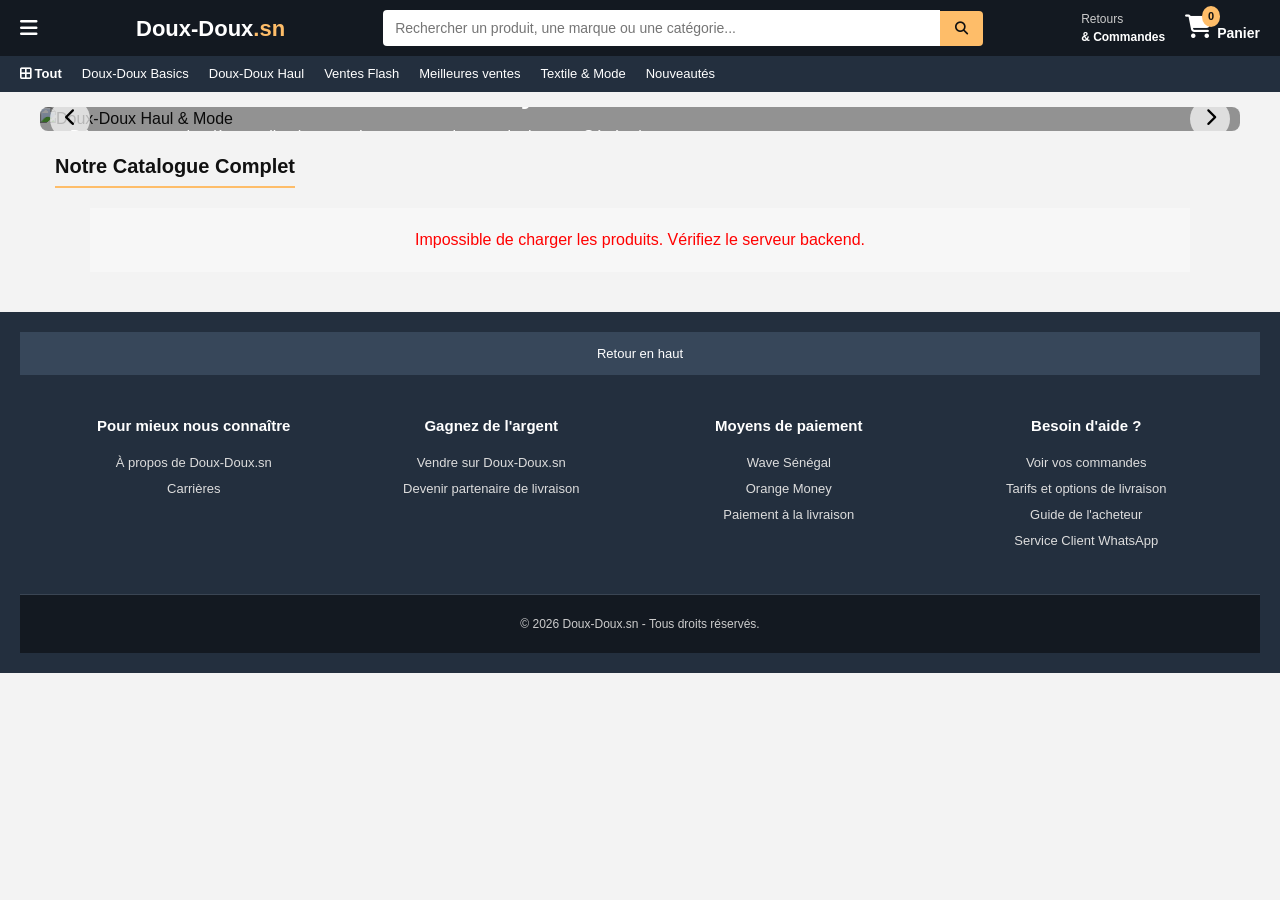
==== index.html @ 98b150bd "Update index.html" ====
<!DOCTYPE html>
<html lang="fr">
<head>
    <meta charset="UTF-8">
    <meta name="viewport" content="width=device-width, initial-scale=1.0">
    <title>Doux-Doux.sn - Votre Marketplace au Sénégal</title>
    <!-- Font Awesome pour les icônes -->
    <link rel="stylesheet" href="https://cdnjs.cloudflare.com/ajax/libs/font-awesome/6.4.0/css/all.min.css">
    <!-- Feuille de style principale -->
    <link rel="stylesheet" href="style.css">
</head>
<body>

    <!-- OVERLAY POUR MENU SIDENAV MOBILE -->
    <div id="side-overlay" onclick="closeNav()" style="display: none; position: fixed; top:0; left:0; width:100%; height:100%; background:rgba(0,0,0,0.5); z-index:999;"></div>

    <!-- SIDENAV MENU MOBILE -->
    <div id="mySidenav" class="sidenav" style="height: 100%; width: 0; position: fixed; z-index: 1000; top: 0; left: 0; background-color: #232f3e; overflow-x: hidden; transition: 0.3s; padding-top: 20px; color: white;">
        <div style="padding: 15px 20px; border-bottom: 1px solid #3a4553; display: flex; justify-content: space-between; align-items: center;">
            <span style="font-weight: bold; font-size: 18px;"><i class="fas fa-user-circle"></i> Bonjour</span>
            <a href="javascript:void(0)" onclick="closeNav()" style="color: white; font-size: 24px; text-decoration: none;">&times;</a>
        </div>
        <div style="padding: 15px 20px;">
            <h4 style="color: #febd69; margin-bottom: 10px; font-size: 14px; text-transform: uppercase;">Catégories</h4>
            <ul style="list-style: none; padding: 0; margin: 0; line-height: 2.2; font-size: 14px;">
                <li><a href="#" onclick="filtrerProduits('Toutes'); closeNav();" style="color: white; text-decoration: none;">Tous les produits</a></li>
                <li><a href="#" onclick="filtrerProduits('Doux-Doux-Basics'); closeNav();" style="color: white; text-decoration: none;">Doux-Doux Basics</a></li>
                <li><a href="#" onclick="filtrerProduits('Doux-Doux-Haul'); closeNav();" style="color: white; text-decoration: none;">Doux-Doux Haul</a></li>
                <li><a href="#" onclick="filtrerProduits('Ventes-Flash'); closeNav();" style="color: white; text-decoration: none;">Ventes Flash</a></li>
                <li><a href="#" onclick="filtrerProduits('Meilleures-ventes'); closeNav();" style="color: white; text-decoration: none;">Meilleures ventes</a></li>
                <li><a href="#" onclick="filtrerProduits('Textile-Mode'); closeNav();" style="color: white; text-decoration: none;">Textile & Mode</a></li>
                <li><a href="#" onclick="filtrerProduits('Nouveautes'); closeNav();" style="color: white; text-decoration: none;">Nouveautés</a></li>
            </ul>
            <h4 style="color: #febd69; margin-top: 20px; margin-bottom: 10px; font-size: 14px; text-transform: uppercase;">Aide & Paramètres</h4>
            <ul style="list-style: none; padding: 0; margin: 0; line-height: 2.2; font-size: 14px;">
                <li><a href="#" onclick="ouvrirInfo('commandes'); closeNav();" style="color: white; text-decoration: none;">Vos commandes</a></li>
                <li><a href="#" onclick="ouvrirInfo('aide'); closeNav();" style="color: white; text-decoration: none;">Service Client</a></li>
            </ul>
        </div>
    </div>

    <!-- EN-TÊTE / HEADER PRINCIPAL -->
    <header style="background-color: #131921; color: white; position: sticky; top: 0; z-index: 100;">
        <!-- LIGNE SUPÉRIEURE -->
        <div style="display: flex; align-items: center; justify-content: space-between; padding: 10px 20px; gap: 15px;">
            
            <!-- BOUTON MENU HAMBURGER MOBILE -->
            <button onclick="openNav()" style="background: none; border: none; color: white; font-size: 20px; cursor: pointer;" aria-label="Menu">
                <i class="fas fa-bars"></i>
            </button>

            <!-- LOGO BRAND -->
            <div style="font-size: 22px; font-weight: bold; cursor: pointer;" onclick="filtrerProduits('Toutes')">
                <span style="color: #ffffff;">Doux-Doux</span><span style="color: #febd69;">.sn</span>
            </div>

            <!-- BARRE DE RECHERCHE -->
            <div style="flex: 1; max-width: 600px; display: flex; align-items: center;">
                <input type="text" id="searchInput" placeholder="Rechercher un produit, une marque ou une catégorie..." onkeyup="if(event.key==='Enter') searchProducts()" style="width: 100%; padding: 10px 12px; border: none; border-radius: 4px 0 0 4px; outline: none; font-size: 14px;">
                <button onclick="searchProducts()" style="background: #febd69; border: none; padding: 10px 15px; border-radius: 0 4px 4px 0; cursor: pointer; color: #111;">
                    <i class="fas fa-search"></i>
                </button>
            </div>

            <!-- ACTIONS / PANIER -->
            <div style="display: flex; align-items: center; gap: 20px;">
                <div onclick="ouvrirInfo('commandes')" style="cursor: pointer; display: flex; flex-direction: column; font-size: 12px;">
                    <span style="color: #ccc;">Retours</span>
                    <span style="font-weight: bold;">& Commandes</span>
                </div>

                <div onclick="toggleCartSidebar()" style="cursor: pointer; position: relative; display: flex; align-items: center; gap: 5px;">
                    <div style="position: relative;">
                        <i class="fas fa-shopping-cart" style="font-size: 24px; color: white;"></i>
                        <span id="cartCount" class="cart-badge-count" style="position: absolute; top: -8px; right: -8px; background: #febd69; color: #111; font-weight: bold; font-size: 11px; border-radius: 50%; padding: 2px 6px;">0</span>
                    </div>
                    <span style="font-weight: bold; font-size: 14px; margin-top: 10px;" class="hide-mobile">Panier</span>
                </div>
            </div>
        </div>

        <!-- BARRE DE NAVIGATION SECONDAIRE / CATÉGORIES -->
        <nav style="background-color: #232f3e; padding: 8px 20px; overflow-x: auto; white-space: nowrap;">
            <div style="display: flex; gap: 20px; font-size: 13px;">
                <a href="#" onclick="filtrerProduits('Toutes')" style="color: white; text-decoration: none; font-weight: bold;"><i class="fas fa-border-all"></i> Tout</a>
                <a href="#" onclick="filtrerProduits('Doux-Doux-Basics')" style="color: white; text-decoration: none;">Doux-Doux Basics</a>
                <a href="#" onclick="filtrerProduits('Doux-Doux-Haul')" style="color: white; text-decoration: none;">Doux-Doux Haul</a>
                <a href="#" onclick="filtrerProduits('Ventes-Flash')" style="color: white; text-decoration: none;">Ventes Flash</a>
                <a href="#" onclick="filtrerProduits('Meilleures-ventes')" style="color: white; text-decoration: none;">Meilleures ventes</a>
                <a href="#" onclick="filtrerProduits('Textile-Mode')" style="color: white; text-decoration: none;">Textile & Mode</a>
                <a href="#" onclick="filtrerProduits('Nouveautes')" style="color: white; text-decoration: none;">Nouveautés</a>
            </div>
        </nav>
    </header>

    <!-- CARROUSEL / HERO SLIDER (Mise à jour avec visuels adaptés) -->
    <section class="hero-slider-container" style="position: relative; overflow: hidden; max-width: 1200px; margin: 15px auto; border-radius: 8px;">
        <div id="sliderSlides" style="display: flex; width: 300%; transition: transform 0.5s ease-in-out;">
            <!-- Slide 1 -->
            <div style="width: 33.333%; position: relative;">
                <img src="https://images.unsplash.com/photo-1589156280159-27698a70f29e?auto=format&fit=crop&w=1200&q=80" alt="Doux-Doux Haul & Mode" style="width: 100%; height: 280px; object-fit: cover;">
                <div style="position: absolute; top: 0; left: 0; width: 100%; height: 100%; background: rgba(0,0,0,0.4); display: flex; flex-direction: column; justify-content: center; padding: 30px; color: white;">
                    <h2 style="font-size: 28px; margin: 0 0 10px 0;">Doux-Doux Haul : Tendances & Style</h2>
                    <p style="font-size: 16px; margin: 0 0 15px 0;">Découvrez nos dernières collections mode et accessoires exclusives au Sénégal.</p>
                    <button onclick="filtrerProduits('Doux-Doux-Haul')" style="width: fit-content; background: #ffd814; border: 1px solid #fcd200; padding: 10px 20px; font-weight: bold; border-radius: 20px; cursor: pointer; color: #111;">Découvrir la collection</button>
                </div>
            </div>
            <!-- Slide 2 -->
            <div style="width: 33.333%; position: relative;">
                <img src="https://images.unsplash.com/photo-1503342217505-b0a15ec3261c?auto=format&fit=crop&w=1200&q=80" alt="Doux-Doux Basics" style="width: 100%; height: 280px; object-fit: cover;">
                <div style="position: absolute; top: 0; left: 0; width: 100%; height: 100%; background: rgba(0,0,0,0.4); display: flex; flex-direction: column; justify-content: center; padding: 30px; color: white;">
                    <h2 style="font-size: 28px; margin: 0 0 10px 0;">Doux-Doux Basics : Les Incontournables</h2>
                    <p style="font-size: 16px; margin: 0 0 15px 0;">Des vêtements essentiels, confortables et durables au meilleur prix.</p>
                    <button onclick="filtrerProduits('Doux-Doux-Basics')" style="width: fit-content; background: #ffd814; border: 1px solid #fcd200; padding: 10px 20px; font-weight: bold; border-radius: 20px; cursor: pointer; color: #111;">Voir les Basics</button>
                </div>
            </div>
            <!-- Slide 3 -->
            <div style="width: 33.333%; position: relative;">
                <img src="https://images.unsplash.com/photo-1526170375885-4d8ecf77b99f?auto=format&fit=crop&w=1200&q=80" alt="Livraison au Sénégal" style="width: 100%; height: 280px; object-fit: cover;">
                <div style="position: absolute; top: 0; left: 0; width: 100%; height: 100%; background: rgba(0,0,0,0.4); display: flex; flex-direction: column; justify-content: center; padding: 30px; color: white;">
                    <h2 style="font-size: 28px; margin: 0 0 10px 0;">Livraison Rapide Dakar & Régions</h2>
                    <p style="font-size: 16px; margin: 0 0 15px 0;">Paiement sécurisé à la livraison via Wave ou Orange Money.</p>
                    <button onclick="filtrerProduits('Toutes')" style="width: fit-content; background: #ffd814; border: 1px solid #fcd200; padding: 10px 20px; font-weight: bold; border-radius: 20px; cursor: pointer; color: #111;">Acheter maintenant</button>
                </div>
            </div>
        </div>
        <!-- Boutons navigation slider -->
        <button onclick="slidePrecedente()" style="position: absolute; top: 50%; left: 10px; transform: translateY(-50%); background: rgba(255,255,255,0.7); border: none; border-radius: 50%; width: 40px; height: 40px; cursor: pointer; font-size: 18px;"><i class="fas fa-chevron-left"></i></button>
        <button onclick="slideSuivante()" style="position: absolute; top: 50%; right: 10px; transform: translateY(-50%); background: rgba(255,255,255,0.7); border: none; border-radius: 50%; width: 40px; height: 40px; cursor: pointer; font-size: 18px;"><i class="fas fa-chevron-right"></i></button>
    </section>

    <!-- SECTION PRINCIPALE DES PRODUITS -->
    <main style="max-width: 1200px; margin: 20px auto; padding: 0 15px;">
        <h2 id="section-title" style="font-size: 20px; color: #111; margin-bottom: 20px; border-bottom: 2px solid #febd69; padding-bottom: 5px; display: inline-block;">
            Notre Catalogue Complet
        </h2>

        <!-- GRILLE DE PRODUITS (GÉNÉRÉE PAR SCRIPT.JS) -->
        <div id="productGrid" style="display: grid; grid-template-columns: repeat(auto-fill, minmax(240px, 1fr)); gap: 20px;">
            <!-- Injecté dynamiquement par JS -->
        </div>
    </main>

    <!-- PANNEAU LATÉRAL DU PANIER (CART SIDEBAR) -->
    <div id="cartSidebar" style="position: fixed; top: 0; right: -400px; width: 350px; height: 100%; background: #fff; box-shadow: -2px 0 10px rgba(0,0,0,0.2); z-index: 1001; transition: right 0.3s ease; display: flex; flex-direction: column;">
        <div style="background: #232f3e; color: white; padding: 15px; display: flex; justify-content: space-between; align-items: center;">
            <h3 style="margin: 0; font-size: 16px;"><i class="fas fa-shopping-cart"></i> Votre Panier</h3>
            <button onclick="toggleCartSidebar()" style="background: none; border: none; color: white; font-size: 20px; cursor: pointer;">&times;</button>
        </div>

        <div id="cartSidebarItems" style="flex: 1; padding: 15px; overflow-y: auto; display: flex; flex-direction: column; gap: 15px;">
            <!-- Contenu du panier injecté par JS -->
        </div>

        <div style="padding: 15px; border-top: 1px solid #eee; background: #f7f8f8;">
            <div style="display: flex; justify-content: space-between; font-weight: bold; font-size: 16px; margin-bottom: 15px;">
                <span>Total :</span>
                <span id="cartSidebarTotal" style="color: #B12704;">0 FCFA</span>
            </div>
            <button onclick="procederAuPaiementPanier()" style="width: 100%; background: #ffd814; border: 1px solid #fcd200; border-radius: 20px; padding: 12px; font-weight: bold; cursor: pointer; font-size: 14px;">
                Commander le panier
            </button>
        </div>
    </div>

    <!-- MODALE TUNNEL DE COMMANDE (ADRESSE & PAIEMENT) -->
    <div id="payment-modal" style="display: none; position: fixed; top:0; left:0; width:100%; height:100%; background: rgba(0,0,0,0.6); z-index:1002; justify-content: center; align-items: center; padding: 15px;">
        <div style="background: #fff; width: 100%; max-width: 480px; border-radius: 8px; overflow: hidden; position: relative; max-height: 90vh; display: flex; flex-direction: column;">
            <div style="background: #131921; color: white; padding: 12px 15px; display: flex; justify-content: space-between; align-items: center;">
                <h3 style="margin: 0; font-size: 16px;">Finaliser votre commande</h3>
                <button onclick="closePayment()" style="background: none; border: none; color: white; font-size: 22px; cursor: pointer;">&times;</button>
            </div>

            <div style="padding: 20px; overflow-y: auto;">
                <div style="background: #f7f8f8; padding: 10px; border-radius: 4px; margin-bottom: 15px; border-left: 3px solid #febd69;">
                    <p id="modal-product-name" style="margin: 0; font-weight: bold; font-size: 13px; color: #333;"></p>
                    <p id="modal-order-total-price" style="margin: 5px 0 0 0; font-size: 16px; color: #B12704; font-weight: bold;"></p>
                </div>

                <form onsubmit="return false;" style="display: flex; flex-direction: column; gap: 12px;">
                    <div>
                        <label style="font-size: 12px; font-weight: bold; display: block; margin-bottom: 4px;">Nom complet *</label>
                        <input type="text" id="client-name" placeholder="Ex: Mamadou Dieng" style="width: 100%; padding: 8px; border: 1px solid #ccc; border-radius: 4px; font-size: 13px;" required>
                    </div>

                    <div>
                        <label style="font-size: 12px; font-weight: bold; display: block; margin-bottom: 4px;">Numéro de téléphone WhatsApp *</label>
                        <input type="tel" id="client-phone" placeholder="Ex: 77 000 00 00" style="width: 100%; padding: 8px; border: 1px solid #ccc; border-radius: 4px; font-size: 13px;" required>
                    </div>

                    <div style="border-top: 1px solid #eee; padding-top: 10px; margin-top: 5px;">
                        <label style="font-size: 12px; font-weight: bold; display: block; margin-bottom: 4px;">Adresse de livraison au Sénégal *</label>
                        
                   <select id="select-region" onchange="chargerDepartements()" style="width: 100%; padding: 10px; border: 1px solid #adb1b8; border-radius: 3px; margin-bottom: 5px;">
                    <option value="">-- Choisir une Région --</option>
                    <option value="Dakar">Dakar</option>
                    <option value="Thiès">Thiès</option>
                    <option value="Diourbel">Diourbel</option>
                    <option value="Saint-Louis">Saint-Louis</option>
                    <option value="Fatick">Fatick</option>
                    <option value="Kaolack">Kaolack</option>
                    <option value="Ziguinchor">Ziguinchor</option>
                    <option value="Louga">Louga</option>
                    <option value="Tambacounda">Tambacounda</option>
                    <option value="Matam">Matam</option>
                    <option value="Kolda">Kolda</option>
                    <option value="Kaffrine">Kaffrine</option>
                    <option value="Sédhiou">Sédhiou</option>
                    <option value="Kédougou">Kédougou</option>
                </select>

                <select id="select-departement" onchange="chargerCommunes()" style="width: 100%; padding: 10px; margin-top: 5px; border: 1px solid #adb1b8; border-radius: 3px; display: none;">
                    <option value="">-- Département --</option>
                </select>

                <select id="select-commune" style="width: 100%; padding: 10px; margin-top: 5px; border: 1px solid #adb1b8; border-radius: 3px; display: none;">
                    <option value="">-- Commune / Quartier --</option>
                </select>
            </div>

                    <div style="margin-top: 15px;">
                        <label style="font-size: 12px; font-weight: bold; display: block; margin-bottom: 8px;">Mode de Paiement :</label>
                        <div style="display: grid; grid-template-columns: 1fr 1fr; gap: 10px;">
                            <button type="button" onclick="finaliserEtEnvoyerCommande('Wave')" style="background: #1dc4e9; color: white; border: none; padding: 10px; border-radius: 4px; font-weight: bold; cursor: pointer; font-size: 13px;">
                                <i class="fas fa-mobile-alt"></i> Wave
                            </button>
                            <button type="button" onclick="finaliserEtEnvoyerCommande('Orange Money')" style="background: #ff6600; color: white; border: none; padding: 10px; border-radius: 4px; font-weight: bold; cursor: pointer; font-size: 13px;">
                                <i class="fas fa-wallet"></i> Orange Money
                            </button>
                        </div>
                    </div>
                </form>
            </div>
        </div>
    </div>

    <!-- MODALE DÉTAIL D'UN PRODUIT -->
    <div id="product-detail-modal" style="display: none; position: fixed; top:0; left:0; width:100%; height:100%; background: rgba(0,0,0,0.6); z-index:1002; justify-content: center; align-items: center; padding: 15px;">
        <div style="background: #fff; width: 100%; max-width: 600px; border-radius: 8px; overflow: hidden; position: relative; max-height: 90vh; display: flex; flex-direction: column;">
            <div style="padding: 10px 15px; border-bottom: 1px solid #eee; display: flex; justify-content: space-between; align-items: center;">
                <span id="modal-product-badge" style="font-size: 11px; background: #febd69; padding: 3px 8px; border-radius: 3px; font-weight: bold;"></span>
                <button onclick="fermerDetailProduit()" style="background: none; border: none; font-size: 22px; cursor: pointer;">&times;</button>
            </div>

            <div style="padding: 20px; overflow-y: auto; display: flex; flex-direction: column; gap: 15px;">
                <div style="height: 220px; background: #f7f8f8; border-radius: 6px; display: flex; align-items: center; justify-content: center; overflow: hidden;">
                    <img id="modal-product-img" src="" alt="" style="max-height: 100%; max-width: 100%; object-fit: contain;">
                </div>
                <div>
                    <span id="modal-product-category" style="font-size: 12px; color: #007185; font-weight: bold;"></span>
                    <h3 id="modal-product-title" style="margin: 5px 0; font-size: 18px; color: #111;"></h3>
                    <p id="modal-product-price" style="font-size: 22px; color: #B12704; font-weight: bold; margin: 8px 0;"></p>
                    <p id="modal-product-desc" style="font-size: 13px; color: #555; line-height: 1.5;"></p>
                </div>

                <div style="display: flex; gap: 10px; margin-top: 10px;">
                    <button id="modal-add-to-cart-btn" style="flex: 1; background: #ffd814; border: 1px solid #fcd200; border-radius: 20px; padding: 10px; font-weight: bold; cursor: pointer;">Ajouter au panier</button>
                    <button id="modal-direct-buy-btn" style="flex: 1; background: #ffa41c; border: 1px solid #ff8f00; border-radius: 20px; padding: 10px; font-weight: bold; cursor: pointer;">Acheter maintenant</button>
                </div>
            </div>
        </div>
    </div>

    <!-- MODALE INTERACTIVE SUPPORT ET CENTRE D'AIDE -->
    <div id="info-modal" style="display: none; position: fixed; top:0; left:0; width:100%; height:100%; background: rgba(0,0,0,0.6); z-index:1002; justify-content: center; align-items: center; padding: 15px;">
        <div style="background: #fff; width: 100%; max-width: 450px; border-radius: 8px; overflow: hidden; position: relative;">
            <div style="padding: 10px 15px; background: #f7f8f8; border-bottom: 1px solid #eee; display: flex; justify-content: right;">
                <button onclick="fermerInfoModal()" style="background: none; border: none; font-size: 20px; cursor: pointer;">&times;</button>
            </div>
            <div id="info-modal-body" style="padding: 20px;">
                <!-- Contenu dynamique de support généré par script.js -->
            </div>
        </div>
    </div>

    <!-- PIED DE PAGE / FOOTER STYLE AMAZON -->
    <footer style="background-color: #232f3e; color: white; margin-top: 40px;">
        <!-- RETOUR EN HAUT -->
        <div onclick="window.scrollTo({top: 0, behavior: 'smooth'});" style="background-color: #37475a; text-align: center; padding: 12px; cursor: pointer; font-size: 13px;">
            Retour en haut
        </div>

        <!-- LIENS UTILS -->
        <div style="max-width: 1200px; margin: 0 auto; padding: 40px 20px; display: grid; grid-template-columns: repeat(auto-fit, minmax(200px, 1fr)); gap: 30px; font-size: 13px;">
            <div>
                <h4 style="font-size: 15px; margin-bottom: 12px;">Pour mieux nous connaître</h4>
                <ul style="list-style: none; padding: 0; line-height: 2;">
                    <li><a href="#" onclick="ouvrirInfo('a-propos')" style="color: #ddd; text-decoration: none;">À propos de Doux-Doux.sn</a></li>
                    <li><a href="#" onclick="ouvrirInfo('carrieres')" style="color: #ddd; text-decoration: none;">Carrières</a></li>
                </ul>
            </div>

            <div>
                <h4 style="font-size: 15px; margin-bottom: 12px;">Gagnez de l'argent</h4>
                <ul style="list-style: none; padding: 0; line-height: 2;">
                    <li><a href="#" onclick="ouvrirInfo('vendre')" style="color: #ddd; text-decoration: none;">Vendre sur Doux-Doux.sn</a></li>
                    <li><a href="#" onclick="ouvrirInfo('partenaire')" style="color: #ddd; text-decoration: none;">Devenir partenaire de livraison</a></li>
                </ul>
            </div>

            <div>
                <h4 style="font-size: 15px; margin-bottom: 12px;">Moyens de paiement</h4>
                <ul style="list-style: none; padding: 0; line-height: 2;">
                    <li><span style="color: #ddd;">Wave Sénégal</span></li>
                    <li><span style="color: #ddd;">Orange Money</span></li>
                    <li><span style="color: #ddd;">Paiement à la livraison</span></li>
                </ul>
            </div>

            <div>
                <h4 style="font-size: 15px; margin-bottom: 12px;">Besoin d'aide ?</h4>
                <ul style="list-style: none; padding: 0; line-height: 2;">
                    <li><a href="#" onclick="ouvrirInfo('commandes')" style="color: #ddd; text-decoration: none;">Voir vos commandes</a></li>
                    <li><a href="#" onclick="ouvrirInfo('retours')" style="color: #ddd; text-decoration: none;">Tarifs et options de livraison</a></li>
                    <li><a href="#" onclick="ouvrirInfo('guide')" style="color: #ddd; text-decoration: none;">Guide de l'acheteur</a></li>
                    <li><a href="#" onclick="ouvrirInfo('aide')" style="color: #ddd; text-decoration: none;">Service Client WhatsApp</a></li>
                </ul>
            </div>
        </div>

        <!-- BOTTOM BRANDING -->
        <div style="background-color: #131921; text-align: center; padding: 20px; font-size: 12px; color: #ccc; border-top: 1px solid #3a4553;">
            <p style="margin: 0;">&copy; 2026 Doux-Doux.sn - Tous droits réservés.</p>
        </div>
    </footer>

    <!-- FICHIER JAVASCRIPT -->
    <script src="script.js"></script>
</body>
</html>
---- style.css ----
/* ==========================================================================
   1. RESET & BASES
   ========================================================================== */
* {
    box-sizing: border-box;
    margin: 0;
    padding: 0;
}

body {
    font-family: 'Poppins', sans-serif;
    background-color: #f3f3f3;
    color: #111;
    line-height: 1.5;
}

.container {
    max-width: 1300px;
    margin: 0 auto;
    padding: 20px;
}

/* ==========================================================================
   2. HEADER NOIR (LIGNE 1)
   ========================================================================== */
.nav-main {
    background-color: #131921;
    color: white;
    padding: 5px 15px;
    display: flex;
    align-items: center;
    justify-content: space-between;
    gap: 10px;
}

.nav-left {
    display: flex;
    align-items: center;
    gap: 15px;
    min-width: fit-content;
}

.nav-logo a {
    display: flex;
    align-items: center;
    white-space: nowrap;
    color: white;
    text-decoration: none;
    font-size: 24px;
    font-weight: bold;
}

.nav-logo span {
    color: #febd69;
}

/* RECHERCHE */
.nav-search {
    display: flex;
    flex-grow: 1; 
    flex-shrink: 0;
    flex-basis: auto;
    min-width: 450px;
    margin: 0 15px;
    height: 40px;
    border-radius: 4px;
    overflow: hidden;
    background-color: white;
}

.nav-search-select {
    background: #f3f3f3;
    border: none;
    padding: 0 10px;
    border-right: 1px solid #ccc;
    cursor: pointer;
    font-family: inherit;
}

.nav-search-input {
    flex-grow: 1;
    border: none;
    padding: 0 15px;
    outline: none;
    font-size: 14px;
    width: 100%;
}

.nav-search-btn {
    background: #febd69;
    border: none;
    width: 45px;
    cursor: pointer;
    font-size: 18px;
}

/* DROITE DU HEADER */
.nav-right {
    display: flex;
    align-items: center;
    gap: 15px;
}

.nav-language {
    display: flex;
    align-items: center;
    gap: 5px;
    font-weight: bold;
}

.nav-flag { 
    width: 22px; 
    height: auto; 
}

.nav-account, .nav-orders {
    cursor: pointer;
    padding: 5px;
    border: 1px solid transparent;
}

.nav-account:hover, .nav-orders:hover { 
    border: 1px solid white; 
}

.nav-cart {
    display: flex;
    align-items: center;
    gap: 5px;
    cursor: pointer;
    position: relative;
    padding: 5px;
}

.cart-icon-container { 
    position: relative; 
}

.nav-cart i { 
    font-size: 30px; 
}

#cartCount {
    position: absolute;
    top: -5px;
    right: -5px;
    background: #f08804;
    color: black;
    padding: 2px 6px;
    border-radius: 50%;
    font-weight: bold;
    font-size: 12px;
}

/* ==========================================================================
   3. BARRE SECONDAIRE (LIGNE 2) & CATEGORIES
   ========================================================================== */
.nav-sub {
    background-color: #232f3e;
    color: white;
    display: flex;
    align-items: center;
    padding: 5px 20px;
}

.nav-sub-left {
    display: flex;
    align-items: center;
    gap: 5px;
    font-weight: bold;
    cursor: pointer;
    padding: 5px;
}

.nav-sub-left:hover {
    outline: 1px solid white;
    border-radius: 2px;
}

.nav-sub-left i { 
    font-size: 18px; 
}

.nav-sub-links { 
    display: flex; 
    gap: 15px; 
    margin-left: 10px; 
}

.nav-sub-links a { 
    color: white; 
    text-decoration: none; 
    font-size: 13px; 
    padding: 5px; 
}

.nav-sub-links a:hover { 
    border: 1px solid white; 
}

.nav-bold { 
    font-weight: bold; 
}

.nav-categories-bar {
    background-color: #ffffff;
    display: flex;
    justify-content: center;
    align-items: center;
    gap: 25px;
    padding: 12px 0;
    border-bottom: 1px solid #e0e0e0;
    box-shadow: 0 2px 4px rgba(0,0,0,0.05);
    overflow-x: auto;
    white-space: nowrap;
}

.nav-categories-bar a {
    color: #444;
    text-decoration: none;
    font-size: 14px;
    font-weight: 500;
    padding: 6px 12px;
    transition: all 0.3s ease;
    border-radius: 4px;
}

.nav-categories-bar a:hover {
    color: #f08804;
    background-color: #fff8f2;
    transform: translateY(-1px);
}

/* ==========================================================================
   4. GRILLE DE PRODUITS (DESKTOP)
   ========================================================================== */
.product-grid {
    display: grid;
    grid-template-columns: repeat(auto-fill, minmax(250px, 1fr));
    gap: 20px;
    margin-top: 20px;
}

.product-card {
    background: white;
    border-radius: 4px;
    border: 1px solid #ddd;
    padding: 15px;
    display: flex;
    flex-direction: column;
    justify-content: space-between;
    transition: 0.2s;
    overflow: hidden;
}

.product-card:hover { 
    box-shadow: 0 4px 10px rgba(0,0,0,0.1); 
}

.product-image {
    width: 100%;
    height: 200px;
    display: flex;
    justify-content: center;
    align-items: center;
    overflow: hidden;
    margin-bottom: 10px;
    background-color: #fff;
}

.product-image img {
    max-width: 100%;
    max-height: 100%;
    object-fit: contain;
}

.product-info {
    display: flex;
    flex-direction: column;
    flex-grow: 1;
}

.category-tag { 
    color: #888; 
    font-size: 12px; 
}

.product-title {
    font-size: 14px;
    font-weight: bold;
    color: #111;
    margin: 5px 0;
    height: 36px;
    display: -webkit-box;
    -webkit-line-clamp: 2;
    -webkit-box-orient: vertical;
    overflow: hidden;
}

/* Masquer boutons par défaut sur grille principale */
.product-card .payment-buttons, 
.product-card .btn-add-cart {
    display: none !important;
}

.product-price { 
    color: #B12704; 
    font-size: 18px; 
    font-weight: bold; 
    margin-bottom: 8px; 
}

/* BOUTONS D'ACHAT */
.payment-buttons {
    margin-top: auto;
}

.btn-add-cart {
    background: #ffd814;
    border: 1px solid #fcd200;
    padding: 8px;
    border-radius: 20px;
    cursor: pointer;
    width: 100%;
    font-weight: 500;
}

.btn-add-cart:hover { 
    background: #f7ca00; 
}

.btn-pay {
    display: block;
    text-align: center;
    text-decoration: none;
    padding: 8px;
    border-radius: 5px;
    margin-top: 5px;
    color: white;
    font-weight: bold;
    flex: 1;
}

.btn-wave { background: #1dcaff; }
.btn-om { background: #ff7900; }

/* ==========================================================================
   5. BLOCS D'ACCUEIL & SECTION HORIZONTALE (DESKTOP)
   ========================================================================== */
.amazon-grid-cards {
    display: grid !important;
    grid-template-columns: repeat(4, 1fr) !important;
    gap: 20px !important;
    max-width: 1400px;
    margin: 20px auto 30px auto;
    padding: 0 20px;
    box-sizing: border-box;
}

.amazon-grid-cards .style-card.product-card {
    background-color: #ffffff !important;
    border: 1px solid #e7e7e7 !important;
    border-radius: 8px !important;
    padding: 20px !important;
    box-shadow: 0 2px 5px rgba(0, 0, 0, 0.05) !important;
    display: flex !important;
    flex-direction: column !important;
    justify-content: space-between !important;
    height: 100% !important;
    box-sizing: border-box !important;
    transition: transform 0.2s ease, box-shadow 0.2s ease;
}

.amazon-grid-cards .style-card.product-card:hover {
    transform: translateY(-3px);
    box-shadow: 0 4px 10px rgba(0, 0, 0, 0.1) !important;
}

.amazon-grid-cards .style-card.product-card h3 {
    font-size: 18px !important;
    font-weight: bold !important;
    margin-top: 0;
    margin-bottom: 15px;
    color: #111111;
}

.amazon-grid-cards .style-card.product-card a {
    color: #007185 !important;
    text-decoration: none;
    font-size: 13px;
    font-weight: 500;
    margin-top: auto;
}

.amazon-grid-cards .style-card.product-card a:hover {
    color: #c45500 !important;
    text-decoration: underline;
}

/* BANDE DE DÉFILEMENT HORIZONTAL */
.horizontal-scroll-section {
    background-color: #ffffff;
    max-width: 100%;
    margin: 20px auto;
    padding: 20px;
    border-radius: 8px;
    box-shadow: 0 2px 5px rgba(0,0,0,0.05);
}

.horizontal-scroll-section .section-title {
    font-size: 18px;
    font-weight: bold;
    margin-bottom: 15px;
    color: #111;
}

.scroll-container {
    display: flex;
    gap: 15px;
    overflow-x: auto;
    overflow-y: hidden;
    scroll-behavior: smooth;
    padding-bottom: 10px;
    -webkit-overflow-scrolling: touch;
}

.scroll-container::-webkit-scrollbar {
    height: 6px;
}

.scroll-container::-webkit-scrollbar-thumb {
    background-color: #cccccc;
    border-radius: 10px;
}

.scroll-container::-webkit-scrollbar-track {
    background-color: #f1f1f1;
}

.scroll-item {
    flex: 0 0 160px;
    background: #fafafa;
    padding: 10px;
    border-radius: 6px;
    text-align: center;
    transition: transform 0.2s ease;
}

.scroll-item:hover {
    transform: translateY(-3px);
}

.scroll-item img {
    width: 100%;
    height: 120px;
    object-fit: contain;
    margin-bottom: 8px;
}

.scroll-item .product-name {
    font-size: 13px;
    color: #333;
    margin: 5px 0;
    white-space: nowrap;
    overflow: hidden;
    text-overflow: ellipsis;
}

.scroll-item .product-price {
    font-size: 14px;
    font-weight: bold;
    color: #f08804;
}

/* ==========================================================================
   6. PUBLICITÉ (HERO SLIDER)
   ========================================================================== */
.slider-container {
    position: relative;
    width: 100%;
    height: 380px;
    overflow: hidden;
    margin-bottom: -130px;
    z-index: 1;
    background-color: #eaeded;
}

.slides {
    display: flex;
    width: 400%;
    height: 100%;
    transition: transform 0.5s ease-in-out;
}

.slide {
    min-width: 25%;
    height: 100%;
    position: relative;
}

.slide img {
    width: 100%;
    height: 100%;
    object-fit: cover;
    object-position: center 20%;
}

.slide-text {
    position: absolute;
    top: 60px;
    left: 8%;
    max-width: 500px;
    background: rgba(255, 255, 255, 0.85);
    padding: 24px;
    border-radius: 8px;
    box-shadow: 0 4px 15px rgba(0, 0, 0, 0.1);
    backdrop-filter: blur(4px);
    z-index: 5;
}

.slide-text h2 {
    font-size: 32px;
    font-weight: 800;
    color: #111827;
    margin: 0 0 10px 0;
    line-height: 1.2;
}

.slide-text p {
    font-size: 16px;
    color: #4b5563;
    margin: 0;
    font-weight: 500;
}

.slider-btn {
    position: absolute;
    top: 140px;
    background: transparent;
    color: #111;
    border: none;
    font-size: 40px;
    cursor: pointer;
    z-index: 10;
    padding: 10px;
    transition: color 0.2s ease;
}

.slider-btn:hover {
    color: #e47911;
}

/* ==========================================================================
   7. CONNEXION ÉPURÉE (AMAZON STYLE)
   ========================================================================== */
.auth-page {
    display: flex;
    flex-direction: column;
    align-items: center;
    min-height: 100vh;
    background-color: #ffffff;
    font-family: "Segoe UI", Arial, sans-serif;
    padding-top: 20px;
    box-sizing: border-box;
}

.auth-logo {
    margin-bottom: 18px;
}

.auth-logo a {
    font-size: 28px;
    font-weight: 800;
    color: #111827;
    text-decoration: none;
    letter-spacing: -1px;
}

.auth-logo a span {
    color: #f97316;
}

.auth-box {
    width: 100%;
    max-width: 350px;
    background: #ffffff;
    border: 1px solid #ddd;
    border-radius: 8px;
    padding: 20px 26px;
    box-sizing: border-box;
    margin-bottom: 20px;
}

.auth-box h1 {
    font-size: 28px;
    font-weight: 400;
    margin: 0 0 14px 0;
    color: #111;
}

.auth-box form {
    display: flex;
    flex-direction: column;
}

.auth-box label {
    font-size: 13px;
    font-weight: 700;
    color: #111;
    margin-bottom: 2px;
}

.auth-box input[type="email"],
.auth-box input[type="password"] {
    width: 100%;
    height: 31px;
    padding: 3px 7px;
    line-height: normal;
    border: 1px solid #a6a6a6;
    border-radius: 3px;
    background-color: #fff;
    font-size: 13px;
    box-sizing: border-box;
    margin-bottom: 14px;
    box-shadow: 0 1px 0 rgba(255,255,255,0.5), 0 1px 0 rgba(0,0,0,0.07) inset;
    transition: all 0.1s linear;
}

.auth-box input:focus {
    outline: none;
    border-color: #e77600;
    box-shadow: 0 0 3px 2px rgba(228, 121, 17, 0.5);
}

.auth-box button[type="submit"] {
    width: 100%;
    height: 31px;
    padding: 0;
    background: #f0c14b;
    border: 1px solid #a88734;
    border-color: #a88734 #9c7e31 #846a29;
    color: #111;
    border-radius: 3px;
    font-size: 13px;
    cursor: pointer;
    box-sizing: border-box;
    margin-bottom: 22px;
    box-shadow: 0 1px 0 rgba(255,255,255,0.4) inset;
}

.auth-box button[type="submit"]:hover {
    background: #eeb933;
    border-color: #a2822f #92762b #7a6226;
}

.auth-terms {
    font-size: 12px;
    line-height: 1.5;
    color: #111;
    margin: 0 0 18px 0;
}

.auth-terms a, .auth-help a {
    color: #0066c0;
    text-decoration: none;
}

.auth-terms a:hover, .auth-help a:hover {
    color: #c45500;
    text-decoration: underline;
}

.auth-help {
    font-size: 13px;
    border-top: 1px solid #e7e7e7;
    padding-top: 22px;
    margin-top: 22px;
}

.auth-new-customer {
    width: 100%;
    max-width: 350px;
    text-align: center;
    position: relative;
    margin-top: 10px;
}

.auth-new-customer h5 {
    font-size: 12px;
    color: #767676;
    font-weight: 400;
    margin: 0 0 12px 0;
    display: flex;
    align-items: center;
}

.auth-new-customer h5::before,
.auth-new-customer h5::after {
    content: "";
    flex: 1;
    border-bottom: 1px solid #e7e7e7;
}

.auth-new-customer h5::before { margin-right: 8px; }
.auth-new-customer h5::after { margin-left: 8px; }

.btn-create-account {
    display: block;
    width: 100%;
    height: 31px;
    line-height: 29px;
    background: #eff1f3;
    border: 1px solid #adb1b8;
    border-color: #adb1b8 #a2a6ac #8d9196;
    color: #111;
    border-radius: 3px;
    font-size: 13px;
    text-decoration: none;
    box-sizing: border-box;
    box-shadow: 0 1px 0 rgba(255,255,255,0.6) inset;
}

.btn-create-account:hover {
    background: #e3e6e9;
    border-color: #a2a6ac #969aa1 #808388;
}

/* ==========================================================================
   8. MODALES & MENUS LATÉRAUX
   ========================================================================== */
.modal {
    display: none;
    position: fixed;
    z-index: 5000;
    left: 0; top: 0;
    width: 100%; height: 100%;
    background: rgba(0,0,0,0.6);
    justify-content: center;
    align-items: center;
}

.modal-content {
    background: white;
    padding: 25px;
    width: 90%;
    max-width: 420px;
    border-radius: 8px;
    position: relative;
    box-shadow: 0 4px 15px rgba(0,0,0,0.2);
}

.close-modal { position: absolute; right: 15px; top: 5px; font-size: 30px; cursor: pointer; color: #aaa; }
.close-modal:hover { color: #333; }
.whatsapp-btn { background: #25D366; color: white; border: none; padding: 12px; width: 100%; border-radius: 5px; margin-top: 10px; cursor: pointer; font-weight: bold; display: flex; align-items: center; gap: 8px; }

.custom-modal {
    position: fixed;
    z-index: 9999;
    left: 0; top: 0;
    width: 100%; height: 100%;
    background-color: rgba(0, 0, 0, 0.4);
    backdrop-filter: blur(4px);
    display: flex;
    align-items: center;
    justify-content: center;
    animation: fadeIn 0.3s ease-out;
}

.custom-modal-content {
    background-color: #ffffff;
    padding: 30px;
    border-radius: 8px;
    width: 90%;
    max-width: 500px;
    box-shadow: 0 10px 30px rgba(0, 0, 0, 0.15);
    position: relative;
    text-align: center;
    font-family: 'Segoe UI', Arial, sans-serif;
}

.custom-close {
    position: absolute;
    top: 12px; right: 18px;
    color: #aaa;
    font-size: 28px;
    font-weight: bold;
    cursor: pointer;
    transition: color 0.2s;
}

.custom-close:hover { color: #333; }

.info-content h3 {
    font-size: 22px;
    color: #111827;
    margin-bottom: 12px;
}

.info-content p {
    font-size: 14px;
    color: #4b5563;
    line-height: 1.6;
    margin-bottom: 20px;
}

.btn-info-action {
    background-color: #f0c14b;
    border: 1px solid #a88734;
    color: #111;
    padding: 10px 20px;
    border-radius: 4px;
    cursor: pointer;
    font-size: 14px;
    font-weight: 500;
}

.btn-info-action:hover { background-color: #eeb933; }

@keyframes fadeIn {
    from { opacity: 0; transform: scale(0.95); }
    to { opacity: 1; transform: scale(1); }
}

/* LE MENU LATÉRAL */
.sidenav {
    height: 100%;
    width: 0;
    position: fixed;
    z-index: 9999;
    top: 0; left: 0;
    background-color: #ffffff;
    overflow-x: hidden;
    transition: 0.3s ease-in-out;
    box-shadow: 4px 0 15px rgba(0,0,0,0.3);
    display: flex;
    flex-direction: column;
}

.sidenav-header {
    background-color: #232f3e;
    color: white;
    padding: 15px 25px;
    font-size: 18px;
    font-weight: bold;
    display: flex;
    align-items: center;
    justify-content: space-between;
    min-height: 60px;
}

.sidenav-header .closebtn {
    cursor: pointer;
    font-size: 30px;
    line-height: 30px;
    color: white;
    transition: color 0.2s;
}

.sidenav-header .closebtn:hover { color: #febd69; }

.sidenav-content {
    overflow-y: auto;
    padding-bottom: 30px;
}

.sidenav-content h3 {
    padding: 20px 25px 8px 25px;
    font-size: 14px;
    text-transform: uppercase;
    letter-spacing: 0.5px;
    color: #111;
    font-weight: 600;
}

.sidenav-content a {
    padding: 12px 25px;
    text-decoration: none;
    font-size: 14px;
    color: #333;
    display: flex;
    justify-content: space-between;
    align-items: center;
    transition: background-color 0.2s, color 0.2s;
}

.sidenav-content a:hover {
    background-color: #eaeded;
    color: #f08804;
}

.sidenav-content hr {
    border: 0;
    border-top: 1px solid #eaeded;
    margin: 15px 0;
}

#side-overlay {
    display: none;
    position: fixed;
    width: 100%; height: 100%;
    background: rgba(0, 0, 0, 0.7);
    z-index: 9998;
    top: 0; left: 0;
    transition: 0.3s;
}

/* ==========================================================================
   9. COULEURS PASTEL ALÉATOIRES POUR LES FONDS D'IMAGES
   ========================================================================== */
#productGrid .product-card:nth-child(4n+1) .product-image-container,
#productGrid .product-card:nth-child(4n+1) img {
    background-color: #fef08a !important;
}

#productGrid .product-card:nth-child(4n+2) .product-image-container,
#productGrid .product-card:nth-child(4n+2) img {
    background-color: #e0f2fe !important;
}

#productGrid .product-card:nth-child(4n+3) .product-image-container,
#productGrid .product-card:nth-child(4n+3) img {
    background-color: #fce7f3 !important;
}

#productGrid .product-card:nth-child(4n+4) .product-image-container,
#productGrid .product-card:nth-child(4n+4) img {
    background-color: #f0fdf4 !important;
}

/* ==========================================================================
   10. PIED DE PAGE & INFOS DIVERSES
   ========================================================================== */
footer {
    background-color: #232f3e;
    color: white;
    text-align: center;
    padding: 20px;
    margin-top: 40px;
    font-size: 14px;
}

.instructions-pc {
    background-color: #f7f9fa;
    border: 1px dashed #ccc;
    border-radius: 5px;
    padding: 10px;
    margin-top: 15px;
    font-size: 13px;
    color: #333;
    text-align: left;
}

.instructions-pc p { margin: 3px 0; }

.hide-on-desktop {
    display: none !important;
}

.header-top-row {
    display: flex;
    justify-content: space-between;
    align-items: center;
    padding: 15px 30px;
    background-color: #131921;
}

.header-desktop-actions {
    display: flex;
    align-items: center;
    gap: 20px;
}

.header-desktop-actions a {
    color: #ffffff;
    text-decoration: none;
    font-size: 14px;
}


/* ==========================================================================
   11. MEDIA QUERIES (TABLETTES - max-width: 1024px)
   ========================================================================== */
@media (max-width: 1024px) {
    .amazon-grid-cards {
        grid-template-columns: repeat(2, 1fr) !important;
        gap: 15px !important;
        padding: 0 15px;
    }
}
/* ==========================================================================
   12. MEDIA QUERIES (MOBILES - max-width: 768px)
   ========================================================================== */
@media (max-width: 768px) {
    /* Éléments masqués/affichés */
    .hide-on-mobile { display: none !important; }
    .hide-on-desktop { display: flex !important; }
    .nav-sub-links { display: none; }
    .nav-bottom, .subnav { display: none !important; }

    /* Header */
    .nav-main { flex-wrap: wrap; }
    .nav-search { order: 3; width: 100%; min-width: 100%; margin: 5px 0; }
    .nav-right { gap: 10px; }
    .header-top-row { padding: 10px 15px !important; }
    
    .header-mobile-left {
        display: flex;
        align-items: center;
    }

    .brand-logo-mobile {
        font-size: 18px !important;
        font-weight: bold;
        color: #ffffff;
        margin: 0;
    }

    .header-mobile-actions {
        display: flex !important;
        align-items: center;
        gap: 15px;
    }

    .nav-connect-link-mobile {
        color: #ffffff;
        text-decoration: none;
        font-size: 13px;
        font-weight: 500;
        display: flex;
        align-items: center;
        gap: 4px;
    }

    /* Panier Mobile */
    .cart-container-top-mobile {
        position: relative;
        cursor: pointer;
    }

    .cart-container-top-mobile i {
        font-size: 22px;
        color: #ffffff;
    }

    .cart-container-top-mobile .cart-badge-count {
        position: absolute;
        top: -8px; right: -10px;
        background-color: #f08804;
        color: #000000;
        font-size: 10px;
        font-weight: bold;
        border-radius: 50%;
        padding: 1px 5px;
        min-width: 15px;
        text-align: center;
    }

    /* Grilles et scroll horizontal */
    #main-amazon-cards.horizontal-scroll-section,
    .amazon-grid-cards.horizontal-scroll-section {
        display: flex !important;
        overflow-x: auto !important;
        scroll-snap-type: x mandatory;
        gap: 15px;
        padding: 10px 5px 20px 5px;
        margin-bottom: 20px;
        -webkit-overflow-scrolling: touch;
    }

    #main-amazon-cards.horizontal-scroll-section::-webkit-scrollbar,
    .amazon-grid-cards.horizontal-scroll-section::-webkit-scrollbar {
        display: none;
    }

    #main-amazon-cards.horizontal-scroll-section .style-card,
    .amazon-grid-cards.horizontal-scroll-section .style-card {
        flex: 0 0 75% !important;
        scroll-snap-align: start;
        box-sizing: border-box;
    }

    /* --- CORRECTION ICI : Seul .product-grid classique est en grille, PAS #productGrid --- */
    .product-grid {
        display: grid !important;
        grid-template-columns: repeat(2, 1fr) !important;
        gap: 10px !important;
        padding: 10px !important;
    }

    .product-card {
        background: #ffffff !important;
        border-radius: 8px !important;
        padding: 8px !important;
        box-shadow: 0 2px 6px rgba(0,0,0,0.04) !important;
        display: flex;
        flex-direction: column;
        justify-content: space-between;
        min-height: 230px !important;
        height: auto !important;
        box-sizing: border-box;
    }

    .product-card .product-image-container, 
    .product-card .image-wrapper,
    .product-card picture,
    .product-card .img-container {
        width: 100% !important;
        height: 120px !important;
        border-radius: 6px !important;
        overflow: hidden;
        display: flex;
        align-items: center;
        justify-content: center;
        margin-bottom: 6px !important;
        background-color: #f5f6f8 !important; 
    }

    .product-card img, 
    .product-card .product-image {
        width: 100% !important;
        height: 100% !important;
        object-fit: contain !important;
        mix-blend-mode: multiply;
    }

    .product-card h3,
    .product-card .product-title {
        font-size: 11px !important;
        font-weight: 600 !important;
        color: #222 !important;
        margin: 2px 0 !important;
        line-height: 1.2;
        display: -webkit-box;
        -webkit-line-clamp: 2;
        -webkit-box-orient: vertical;
        overflow: hidden;
    }

    .product-card .product-price,
    .product-card .price {
        font-size: 12px !important;
        font-weight: bold !important;
        color: #ff4757 !important;
        margin-top: auto !important;
    }

    .product-card .add-to-cart-btn,
    .product-card button {
        font-size: 10px !important;
        padding: 5px !important;
        margin-top: 4px !important;
        height: auto !important;
    }

    /* Slider d'accueil */
    .hero-slider { height: 250px; }
    .slide-text h2 { font-size: 24px; }
    .slide-text p { font-size: 14px; }
}

/* ==========================================================================
   13. MEDIA QUERIES (PETITS MOBILES - max-width: 576px)
   ========================================================================== */
@media (max-width: 576px) {
    .amazon-grid-cards {
        grid-template-columns: 1fr !important;
        gap: 15px !important;
        padding: 0 15px;
    }
}

/* Bannière dynamique dans la grille du catalogue */
.promo-banner-grid {
    grid-column: 1 / -1;
    background-color: #f08804;
    color: white;
    text-align: center;
    padding: 15px 20px;
    margin: 15px 0;
    border-radius: 6px;
    font-size: 14px;
    box-shadow: 0 2px 5px rgba(0,0,0,0.05);
    box-sizing: border-box;
}

.promo-banner-grid strong {
    text-transform: uppercase;
    font-weight: 700;
}

.promo-banner-grid.banner-blue {
    background-color: #232f3e;
    border-left: 5px solid #febd69;
}

@media (max-width: 768px) {
    .promo-banner-grid {
        font-size: 12px;
        padding: 10px 15px;
        margin: 10px 0;
        border-radius: 4px;
    }
}


/* ==========================================================
   STRUCTURE DOUX-DOUX PAR BLOCS (MOBILE & DESKTOP)
   ========================================================== */

/* --- MOBILE PAR DÉFAUT --- */

/* Le conteneur principal empile obligatoirement ses enfants */
#productGrid {
    display: flex !important;
    flex-direction: column !important; /* Force l'alignement vertical sur mobile */
    width: 100% !important;
    padding: 8px !important;
    box-sizing: border-box !important;
    background-color: #f7f7f7 !important; 
}

/* Chaque bloc de 4 produits forme sa propre petite grille 2x2 */
.product-block-4 {
    display: grid !important;
    grid-template-columns: repeat(2, 1fr) !important;
    gap: 10px !important;
    background: #ffffff;
    padding: 10px;
    border-radius: 8px;
    box-shadow: 0 1px 3px rgba(0,0,0,0.05);
    margin-bottom: 16px !important;
    width: 100% !important;
    box-sizing: border-box !important;
}

.sponsored-block {
    display: block !important;
    width: 100% !important;
    box-sizing: border-box !important;
    margin-bottom: 16px !important;
}

.sponsored-card {
    background: #ffffff;
    padding: 12px;
    border-radius: 8px;
    box-shadow: 0 1px 3px rgba(0,0,0,0.05);
    position: relative;
    width: 100% !important;
    box-sizing: border-box !important;
    text-align: left;
}

.sponsored-badge {
    position: absolute;
    top: 8px;
    right: 8px;
    font-size: 10px;
    color: #767676;
    background: rgba(240, 240, 240, 0.9);
    padding: 2px 6px;
    border-radius: 4px;
}

.sponsored-card img {
    width: 100%;
    height: 180px;
    object-fit: cover;
    border-radius: 6px;
}

.sponsored-info h4 {
    font-size: 14px;
    margin: 10px 0 4px 0;
    color: #111;
}

.sponsored-desc {
    font-size: 12px;
    color: #565959;
    margin-bottom: 8px;
    line-height: 1.4;
}

.sponsored-price {
    font-weight: bold;
    color: #e44d26;
    font-size: 15px;
}

.info-block-separator {
    display: block !important;
    width: 100% !important;
    box-sizing: border-box !important;
    margin-bottom: 16px !important;
}

.info-box-delivery {
    background-color: #fff8eb;
    border: 1px solid #fcd28d;
    border-radius: 8px;
    padding: 12px;
    display: flex;
    align-items: center;
    gap: 10px;
    width: 100% !important;
    box-sizing: border-box !important;
}

.info-box-delivery.help-whatsapp {
    background-color: #e8f5e9;
    border-color: #a5d6a7;
}

.info-box-delivery p {
    margin: 0;
    font-size: 12px;
    color: #222;
    line-height: 1.4;
    text-align: left;
}

.delivery-icon {
    font-size: 20px;
}

.block-spacer {
    display: block !important;
    height: 12px;
}


/* --- VERSION DESKTOP (Écrans larges - max-width exclu) --- */
@media (min-width: 769px) {
    #productGrid {
        max-width: 1100px;
        margin: 0 auto;
        padding: 20px !important;
    }

    .product-block-4 {
        grid-template-columns: repeat(4, 1fr) !important; /* 4 colonnes sur PC */
        gap: 20px !important;
        padding: 20px;
        margin-bottom: 24px !important;
    }

    .sponsored-card {
        display: flex;
        align-items: center;
        gap: 24px;
        padding: 20px;
    }

    .sponsored-card img {
        width: 250px;
        height: 160px;
    }

    .sponsored-info {
        flex: 1;
    }

    .sponsored-info h4 {
        font-size: 18px;
        margin-top: 0;
    }

    .info-box-delivery {
        padding: 20px;
        gap: 16px;
        margin-bottom: 24px !important;
    }

    .info-box-delivery p {
        font-size: 14px;
    }

    .delivery-icon {
        font-size: 28px;
    }

    .block-spacer {
        height: 24px;
    }
}
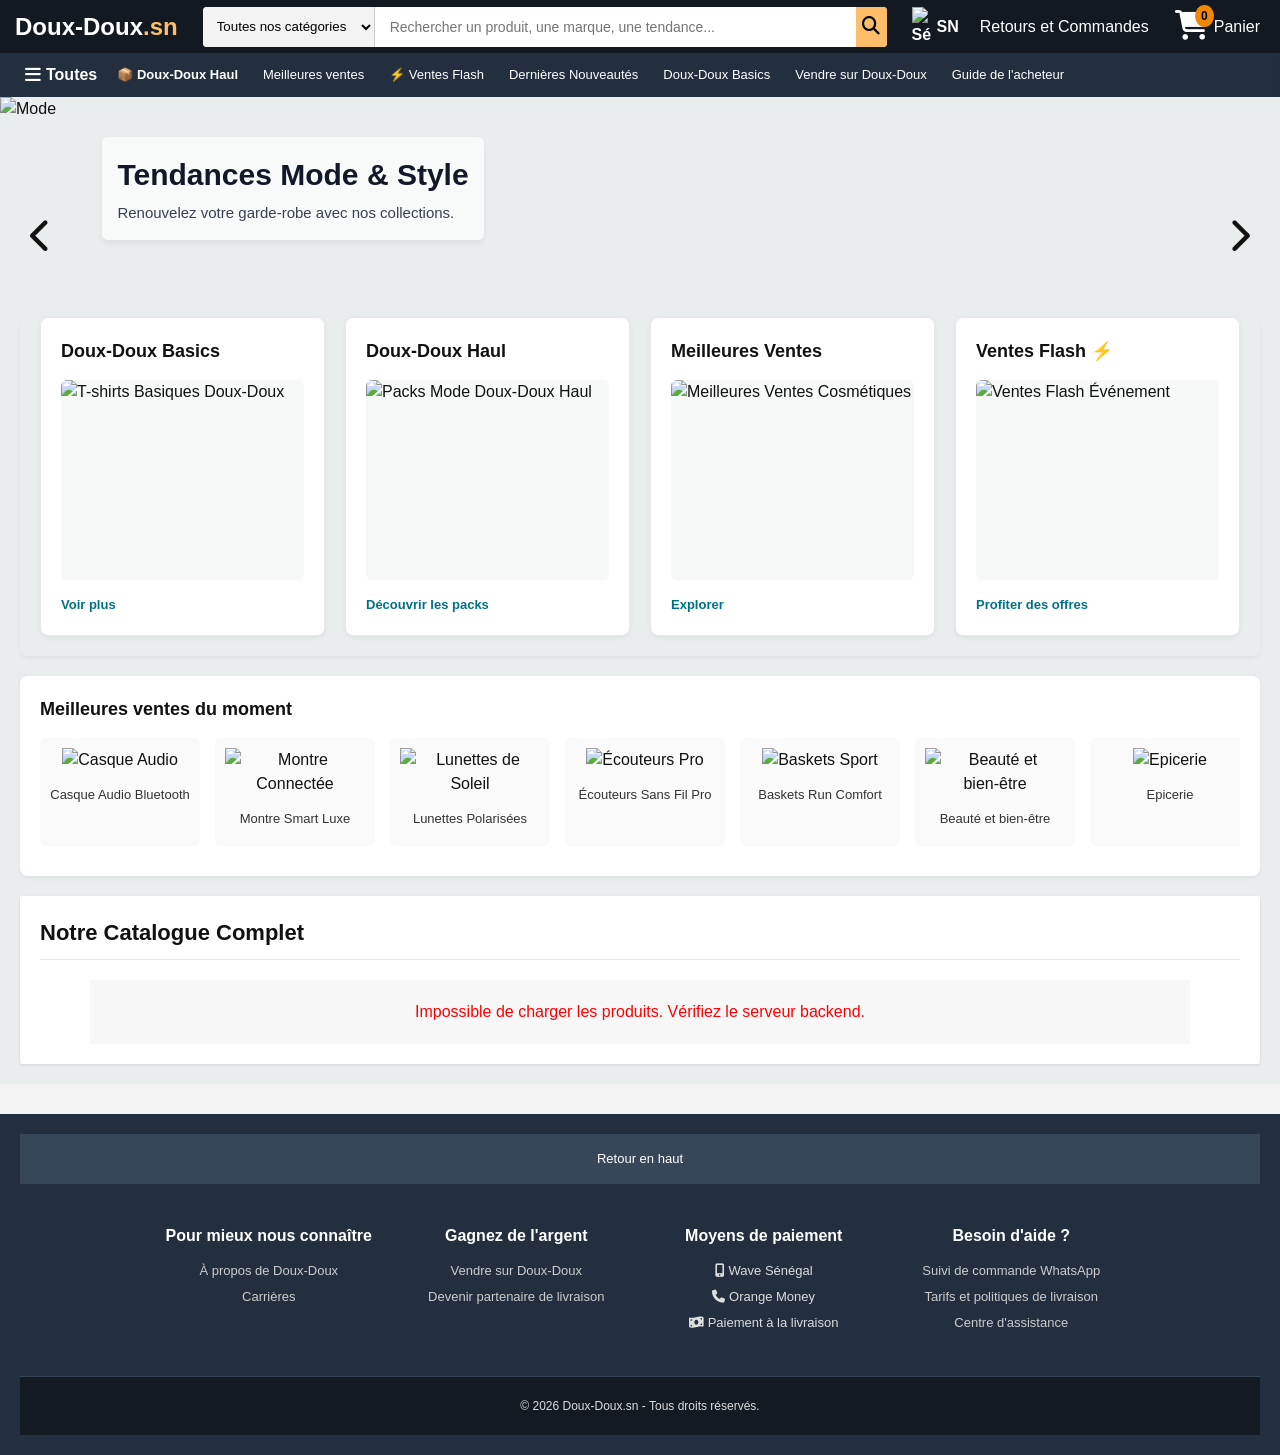
==== commit 09216a5a: "Update index.html" ====
--- a/index.html
+++ b/index.html
@@ -3,195 +3,391 @@
 <head>
     <meta charset="UTF-8">
     <meta name="viewport" content="width=device-width, initial-scale=1.0">
-    <title>Doux-Doux.sn - Votre Marketplace au Sénégal</title>
-    <!-- Font Awesome pour les icônes -->
+    <title>Doux-Doux.sn - Votre Boutique en Ligne Style Amazon</title>
+    <!-- Connexion au fichier CSS -->
+    <link rel="stylesheet" href="style.css">
+    <!-- FontAwesome pour les icônes -->
     <link rel="stylesheet" href="https://cdnjs.cloudflare.com/ajax/libs/font-awesome/6.4.0/css/all.min.css">
-    <!-- Feuille de style principale -->
-    <link rel="stylesheet" href="style.css">
 </head>
 <body>
 
-    <!-- OVERLAY POUR MENU SIDENAV MOBILE -->
-    <div id="side-overlay" onclick="closeNav()" style="display: none; position: fixed; top:0; left:0; width:100%; height:100%; background:rgba(0,0,0,0.5); z-index:999;"></div>
-
-    <!-- SIDENAV MENU MOBILE -->
-    <div id="mySidenav" class="sidenav" style="height: 100%; width: 0; position: fixed; z-index: 1000; top: 0; left: 0; background-color: #232f3e; overflow-x: hidden; transition: 0.3s; padding-top: 20px; color: white;">
-        <div style="padding: 15px 20px; border-bottom: 1px solid #3a4553; display: flex; justify-content: space-between; align-items: center;">
-            <span style="font-weight: bold; font-size: 18px;"><i class="fas fa-user-circle"></i> Bonjour</span>
-            <a href="javascript:void(0)" onclick="closeNav()" style="color: white; font-size: 24px; text-decoration: none;">&times;</a>
-        </div>
-        <div style="padding: 15px 20px;">
-            <h4 style="color: #febd69; margin-bottom: 10px; font-size: 14px; text-transform: uppercase;">Catégories</h4>
-            <ul style="list-style: none; padding: 0; margin: 0; line-height: 2.2; font-size: 14px;">
-                <li><a href="#" onclick="filtrerProduits('Toutes'); closeNav();" style="color: white; text-decoration: none;">Tous les produits</a></li>
-                <li><a href="#" onclick="filtrerProduits('Doux-Doux-Basics'); closeNav();" style="color: white; text-decoration: none;">Doux-Doux Basics</a></li>
-                <li><a href="#" onclick="filtrerProduits('Doux-Doux-Haul'); closeNav();" style="color: white; text-decoration: none;">Doux-Doux Haul</a></li>
-                <li><a href="#" onclick="filtrerProduits('Ventes-Flash'); closeNav();" style="color: white; text-decoration: none;">Ventes Flash</a></li>
-                <li><a href="#" onclick="filtrerProduits('Meilleures-ventes'); closeNav();" style="color: white; text-decoration: none;">Meilleures ventes</a></li>
-                <li><a href="#" onclick="filtrerProduits('Textile-Mode'); closeNav();" style="color: white; text-decoration: none;">Textile & Mode</a></li>
-                <li><a href="#" onclick="filtrerProduits('Nouveautes'); closeNav();" style="color: white; text-decoration: none;">Nouveautés</a></li>
-            </ul>
-            <h4 style="color: #febd69; margin-top: 20px; margin-bottom: 10px; font-size: 14px; text-transform: uppercase;">Aide & Paramètres</h4>
-            <ul style="list-style: none; padding: 0; margin: 0; line-height: 2.2; font-size: 14px;">
-                <li><a href="#" onclick="ouvrirInfo('commandes'); closeNav();" style="color: white; text-decoration: none;">Vos commandes</a></li>
-                <li><a href="#" onclick="ouvrirInfo('aide'); closeNav();" style="color: white; text-decoration: none;">Service Client</a></li>
-            </ul>
-        </div>
-    </div>
-
-    <!-- EN-TÊTE / HEADER PRINCIPAL -->
-    <header style="background-color: #131921; color: white; position: sticky; top: 0; z-index: 100;">
-        <!-- LIGNE SUPÉRIEURE -->
-        <div style="display: flex; align-items: center; justify-content: space-between; padding: 10px 20px; gap: 15px;">
-            
-            <!-- BOUTON MENU HAMBURGER MOBILE -->
-            <button onclick="openNav()" style="background: none; border: none; color: white; font-size: 20px; cursor: pointer;" aria-label="Menu">
-                <i class="fas fa-bars"></i>
+    <!-- OVERLAY POUR LE MENU BURGER LATÉRAL -->
+    <div id="side-overlay" onclick="closeNav()" style="display: none; position: fixed; top: 0; left: 0; width: 100%; height: 100%; background: rgba(0,0,0,0.5); z-index: 2499;"></div>
+
+    <!-- MENU LATÉRAL (SIDENAV AMAZON STYLE) -->
+    <div id="mySidenav" class="sidenav">
+        <div class="sidenav-header" onclick="window.location.href='login.html'">
+            <i class="fas fa-user-circle"></i> Bonjour, Identifiez-vous
+            <span class="closebtn" onclick="event.stopPropagation(); closeNav()">&times;</span>
+        </div>
+        <div class="sidenav-content">
+            <h3>Tendances</h3>
+            <a href="#productGrid" onclick="filtrerProduits('Meilleures-ventes'); closeNav()">🔥 Meilleures ventes</a>
+            <a href="#productGrid" onclick="filtrerProduits('Nouveautes'); closeNav()">✨ Dernières Nouveautés</a>
+            <a href="#productGrid" onclick="filtrerProduits('Ventes-Flash'); closeNav()">⚡ Ventes Flash</a>
+
+            <hr style="border: 0; border-top: 1px solid #e7e7e7; margin: 10px 0;">
+            <h3>Boutiques Thématiques</h3>
+            <a href="#productGrid" onclick="filtrerProduits('Doux-Doux-Haul'); closeNav()">📦 Doux-Doux Haul</a>
+            <a href="#productGrid" onclick="filtrerProduits('Doux-Doux-Basics'); closeNav()">👕 Doux-Doux Basics</a>
+
+            <hr style="border: 0; border-top: 1px solid #e7e7e7; margin: 10px 0;">
+            <h3>Catégories Doux-Doux</h3>
+            <a href="#productGrid" onclick="filtrerProduits('Marche-Frais'); closeNav()">🍎 Marché Frais</a>
+            <a href="#productGrid" onclick="filtrerProduits('Alimentation'); closeNav()">🥫 Épicerie & Alimentation</a>
+            <a href="#productGrid" onclick="filtrerProduits('Textile-Mode'); closeNav()">👗 Mode & Textile</a>
+            <a href="#productGrid" onclick="filtrerProduits('Equipement'); closeNav()">🏠 Équipement & Maison</a>
+            
+            <hr style="border: 0; border-top: 1px solid #e7e7e7; margin: 10px 0;">
+            <h3>Aide et paramètres</h3>
+            <a href="#" onclick="ouvrirInfo('commandes'); closeNav()">Votre compte</a>
+            <a href="#">🇸🇳 Sénégal</a>
+            <a href="login.html" onclick="closeNav()">Se connecter</a>
+            <a href="https://wa.me/221777226359" target="_blank" onclick="closeNav()"><i class="fab fa-whatsapp" style="color: #25D366; margin-right: 5px;"></i> Suivre ma commande</a>
+            <a href="tel:+221777226359" onclick="closeNav()"><i class="fas fa-phone-alt" style="color: #007bff; margin-right: 5px;"></i> Service client (Appel)</a>
+        </div>
+    </div>
+
+    <!-- PANIER LATÉRAL COULISSANT -->
+    <div id="cartSidebar" class="cart-sidebar" style="position: fixed; top: 0; right: -400px; width: 380px; height: 100%; background: #fff; box-shadow: -5px 0 15px rgba(0,0,0,0.2); z-index: 3000; transition: right 0.3s ease; display: flex; flex-direction: column; font-family: sans-serif;">
+        <div style="background: #232f3e; color: white; padding: 20px; display: flex; justify-content: space-between; align-items: center;">
+            <h3 style="margin: 0; font-size: 18px;"><i class="fas fa-shopping-cart"></i> Votre Panier</h3>
+            <span onclick="toggleCartSidebar()" style="font-size: 24px; cursor: pointer; color: #ccc; font-weight: bold;">&times;</span>
+        </div>
+        <div id="cartSidebarItems" style="flex: 1; overflow-y: auto; padding: 20px; display: flex; flex-direction: column; gap: 15px;">
+            <!-- Généré dynamiquement par JavaScript -->
+        </div>
+        <div style="padding: 20px; border-top: 1px solid #e7e7e7; background: #f7f8f8;">
+            <div style="display: flex; justify-content: space-between; font-size: 16px; font-weight: bold; margin-bottom: 15px; color: #111;">
+                <span>Sous-total :</span>
+                <span id="cartSidebarTotal" style="color: #B12704;">0 FCFA</span>
+            </div>
+            <button onclick="procederAuPaiementPanier()" style="width: 100%; background: #ffd814; border: 1px solid #fcd200; padding: 12px; border-radius: 8px; font-weight: bold; cursor: pointer; font-size: 14px; margin-bottom: 8px;">
+                Passer la commande
             </button>
-
-            <!-- LOGO BRAND -->
-            <div style="font-size: 22px; font-weight: bold; cursor: pointer;" onclick="filtrerProduits('Toutes')">
-                <span style="color: #ffffff;">Doux-Doux</span><span style="color: #febd69;">.sn</span>
-            </div>
-
-            <!-- BARRE DE RECHERCHE -->
-            <div style="flex: 1; max-width: 600px; display: flex; align-items: center;">
-                <input type="text" id="searchInput" placeholder="Rechercher un produit, une marque ou une catégorie..." onkeyup="if(event.key==='Enter') searchProducts()" style="width: 100%; padding: 10px 12px; border: none; border-radius: 4px 0 0 4px; outline: none; font-size: 14px;">
-                <button onclick="searchProducts()" style="background: #febd69; border: none; padding: 10px 15px; border-radius: 0 4px 4px 0; cursor: pointer; color: #111;">
+            <button onclick="viderLePanierComplete()" style="width: 100%; background: #fff; border: 1px solid #adb1b8; padding: 8px; border-radius: 8px; cursor: pointer; font-size: 12px; color: #565959;">
+                Vider le panier
+            </button>
+        </div>
+    </div>
+
+    <!-- EN-TÊTE -->
+    <header>
+        <!-- 1. VERSION POUR ORDINATEUR -->
+        <div class="nav-main hide-on-mobile">
+            <div class="nav-left">
+                <div class="nav-logo">
+                    <a href="#" onclick="filtrerProduits('Toutes')">Doux-Doux<span>.sn</span></a>
+                </div>
+            </div>
+       
+            <div class="nav-search">
+                <select class="nav-search-select" id="search-category" onchange="filtrerProduits(this.value)">
+                    <option value="Toutes">Toutes nos catégories</option>
+                    <option value="Marche-Frais">Marché Frais</option>
+                    <option value="Alimentation">Épicerie</option>
+                    <option value="Textile-Mode">Mode</option>
+                    <option value="Equipement">Équipement & Maison</option>
+                    <option value="Doux-Doux-Haul">Doux-Doux Haul</option>
+                    <option value="Doux-Doux-Basics">Doux-Doux Basics</option>
+                </select>
+            
+                <input type="text" id="searchInput" class="nav-search-input" placeholder="Rechercher un produit, une marque, une tendance..." onkeyup="if(event.key === 'Enter') searchProducts()">
+            
+                <button class="nav-search-btn" onclick="searchProducts()">
                     <i class="fas fa-search"></i>
                 </button>
             </div>
 
-            <!-- ACTIONS / PANIER -->
-            <div style="display: flex; align-items: center; gap: 20px;">
-                <div onclick="ouvrirInfo('commandes')" style="cursor: pointer; display: flex; flex-direction: column; font-size: 12px;">
-                    <span style="color: #ccc;">Retours</span>
-                    <span style="font-weight: bold;">& Commandes</span>
-                </div>
-
-                <div onclick="toggleCartSidebar()" style="cursor: pointer; position: relative; display: flex; align-items: center; gap: 5px;">
-                    <div style="position: relative;">
-                        <i class="fas fa-shopping-cart" style="font-size: 24px; color: white;"></i>
-                        <span id="cartCount" class="cart-badge-count" style="position: absolute; top: -8px; right: -8px; background: #febd69; color: #111; font-weight: bold; font-size: 11px; border-radius: 50%; padding: 2px 6px;">0</span>
+            <div class="nav-right">
+                <div class="nav-language">
+                    <img src="https://upload.wikimedia.org/wikipedia/commons/f/fd/Flag_of_Senegal.svg" class="nav-flag" alt="Sénégal" style="width: 20px; height: auto;">
+                    <span>SN</span>
+                </div>
+                <div class="nav-orders" onclick="ouvrirInfo('commandes')" style="cursor: pointer;">
+                    <span class="nav-line-1">Retours</span>
+                    <span class="nav-line-2">et Commandes</span>
+                </div>
+
+                <div class="nav-cart" onclick="toggleCartSidebar()" style="cursor: pointer;">
+                    <div class="cart-icon-container">
+                        <i class="fas fa-shopping-cart"></i>
+                        <span id="cartCount">0</span>
                     </div>
-                    <span style="font-weight: bold; font-size: 14px; margin-top: 10px;" class="hide-mobile">Panier</span>
-                </div>
-            </div>
-        </div>
-
-        <!-- BARRE DE NAVIGATION SECONDAIRE / CATÉGORIES -->
-        <nav style="background-color: #232f3e; padding: 8px 20px; overflow-x: auto; white-space: nowrap;">
-            <div style="display: flex; gap: 20px; font-size: 13px;">
-                <a href="#" onclick="filtrerProduits('Toutes')" style="color: white; text-decoration: none; font-weight: bold;"><i class="fas fa-border-all"></i> Tout</a>
-                <a href="#" onclick="filtrerProduits('Doux-Doux-Basics')" style="color: white; text-decoration: none;">Doux-Doux Basics</a>
-                <a href="#" onclick="filtrerProduits('Doux-Doux-Haul')" style="color: white; text-decoration: none;">Doux-Doux Haul</a>
-                <a href="#" onclick="filtrerProduits('Ventes-Flash')" style="color: white; text-decoration: none;">Ventes Flash</a>
-                <a href="#" onclick="filtrerProduits('Meilleures-ventes')" style="color: white; text-decoration: none;">Meilleures ventes</a>
-                <a href="#" onclick="filtrerProduits('Textile-Mode')" style="color: white; text-decoration: none;">Textile & Mode</a>
-                <a href="#" onclick="filtrerProduits('Nouveautes')" style="color: white; text-decoration: none;">Nouveautés</a>
-            </div>
-        </nav>
+                    <span class="nav-line-2">Panier</span>
+                </div>
+            </div>
+        </div>
+
+        <!-- 2. VERSION POUR TÉLÉPHONE -->
+        <div class="header-top-row hide-on-desktop">
+            <div class="header-mobile-left">
+                <div class="mobile-menu-trigger" onclick="openNav()" style="cursor: pointer; color: #ffffff; font-size: 22px; margin-right: 10px;">
+                    <i class="fas fa-bars"></i>
+                </div>
+                <h1 class="brand-logo-mobile">Doux-Doux<span class="sn-accent">.sn</span></h1>
+            </div>
+                
+            <div class="header-mobile-actions">
+                <a href="login.html" class="nav-connect-link-mobile">
+                    <i class="fas fa-user"></i> Se connecter
+                </a>
+                <div class="cart-container-top-mobile" onclick="toggleCartSidebar()">
+                    <i class="fas fa-shopping-cart"></i>
+                    <span class="cart-badge-count">0</span>
+                </div>
+            </div>
+        </div>
+
+        <!-- Sous-barre de navigation -->
+        <div class="nav-sub hide-on-mobile">
+            <div class="nav-sub-left" onclick="openNav()">
+                <i class="fas fa-bars"></i>
+                <span>Toutes</span>
+            </div>
+            <div class="nav-sub-links">
+                <a href="#productGrid" class="nav-bold" onclick="filtrerProduits('Doux-Doux-Haul')">📦 Doux-Doux Haul</a>
+                <a href="#productGrid" onclick="filtrerProduits('Meilleures-ventes')">Meilleures ventes</a>
+                <a href="#productGrid" onclick="filtrerProduits('Ventes-Flash')">⚡ Ventes Flash</a>
+                <a href="#productGrid" onclick="filtrerProduits('Nouveautes')">Dernières Nouveautés</a>
+                <a href="#productGrid" onclick="filtrerProduits('Doux-Doux-Basics')">Doux-Doux Basics</a>
+                <a href="#" onclick="ouvrirInfo('vendre')">Vendre sur Doux-Doux</a>
+                <a href="#" onclick="ouvrirInfo('guide')">Guide de l'acheteur</a>
+            </div>
+        </div>
     </header>
 
-    <!-- CARROUSEL / HERO SLIDER (Mise à jour avec visuels adaptés) -->
-    <section class="hero-slider-container" style="position: relative; overflow: hidden; max-width: 1200px; margin: 15px auto; border-radius: 8px;">
-        <div id="sliderSlides" style="display: flex; width: 300%; transition: transform 0.5s ease-in-out;">
-            <!-- Slide 1 -->
-            <div style="width: 33.333%; position: relative;">
-                <img src="https://images.unsplash.com/photo-1589156280159-27698a70f29e?auto=format&fit=crop&w=1200&q=80" alt="Doux-Doux Haul & Mode" style="width: 100%; height: 280px; object-fit: cover;">
-                <div style="position: absolute; top: 0; left: 0; width: 100%; height: 100%; background: rgba(0,0,0,0.4); display: flex; flex-direction: column; justify-content: center; padding: 30px; color: white;">
-                    <h2 style="font-size: 28px; margin: 0 0 10px 0;">Doux-Doux Haul : Tendances & Style</h2>
-                    <p style="font-size: 16px; margin: 0 0 15px 0;">Découvrez nos dernières collections mode et accessoires exclusives au Sénégal.</p>
-                    <button onclick="filtrerProduits('Doux-Doux-Haul')" style="width: fit-content; background: #ffd814; border: 1px solid #fcd200; padding: 10px 20px; font-weight: bold; border-radius: 20px; cursor: pointer; color: #111;">Découvrir la collection</button>
-                </div>
-            </div>
-            <!-- Slide 2 -->
-            <div style="width: 33.333%; position: relative;">
-                <img src="https://images.unsplash.com/photo-1503342217505-b0a15ec3261c?auto=format&fit=crop&w=1200&q=80" alt="Doux-Doux Basics" style="width: 100%; height: 280px; object-fit: cover;">
-                <div style="position: absolute; top: 0; left: 0; width: 100%; height: 100%; background: rgba(0,0,0,0.4); display: flex; flex-direction: column; justify-content: center; padding: 30px; color: white;">
-                    <h2 style="font-size: 28px; margin: 0 0 10px 0;">Doux-Doux Basics : Les Incontournables</h2>
-                    <p style="font-size: 16px; margin: 0 0 15px 0;">Des vêtements essentiels, confortables et durables au meilleur prix.</p>
-                    <button onclick="filtrerProduits('Doux-Doux-Basics')" style="width: fit-content; background: #ffd814; border: 1px solid #fcd200; padding: 10px 20px; font-weight: bold; border-radius: 20px; cursor: pointer; color: #111;">Voir les Basics</button>
-                </div>
-            </div>
-            <!-- Slide 3 -->
-            <div style="width: 33.333%; position: relative;">
-                <img src="https://images.unsplash.com/photo-1526170375885-4d8ecf77b99f?auto=format&fit=crop&w=1200&q=80" alt="Livraison au Sénégal" style="width: 100%; height: 280px; object-fit: cover;">
-                <div style="position: absolute; top: 0; left: 0; width: 100%; height: 100%; background: rgba(0,0,0,0.4); display: flex; flex-direction: column; justify-content: center; padding: 30px; color: white;">
-                    <h2 style="font-size: 28px; margin: 0 0 10px 0;">Livraison Rapide Dakar & Régions</h2>
-                    <p style="font-size: 16px; margin: 0 0 15px 0;">Paiement sécurisé à la livraison via Wave ou Orange Money.</p>
-                    <button onclick="filtrerProduits('Toutes')" style="width: fit-content; background: #ffd814; border: 1px solid #fcd200; padding: 10px 20px; font-weight: bold; border-radius: 20px; cursor: pointer; color: #111;">Acheter maintenant</button>
-                </div>
-            </div>
-        </div>
-        <!-- Boutons navigation slider -->
-        <button onclick="slidePrecedente()" style="position: absolute; top: 50%; left: 10px; transform: translateY(-50%); background: rgba(255,255,255,0.7); border: none; border-radius: 50%; width: 40px; height: 40px; cursor: pointer; font-size: 18px;"><i class="fas fa-chevron-left"></i></button>
-        <button onclick="slideSuivante()" style="position: absolute; top: 50%; right: 10px; transform: translateY(-50%); background: rgba(255,255,255,0.7); border: none; border-radius: 50%; width: 40px; height: 40px; cursor: pointer; font-size: 18px;"><i class="fas fa-chevron-right"></i></button>
-    </section>
-
-    <!-- SECTION PRINCIPALE DES PRODUITS -->
-    <main style="max-width: 1200px; margin: 20px auto; padding: 0 15px;">
-        <h2 id="section-title" style="font-size: 20px; color: #111; margin-bottom: 20px; border-bottom: 2px solid #febd69; padding-bottom: 5px; display: inline-block;">
-            Notre Catalogue Complet
-        </h2>
-
-        <!-- GRILLE DE PRODUITS (GÉNÉRÉE PAR SCRIPT.JS) -->
-        <div id="productGrid" style="display: grid; grid-template-columns: repeat(auto-fill, minmax(240px, 1fr)); gap: 20px;">
-            <!-- Injecté dynamiquement par JS -->
-        </div>
-    </main>
-
-    <!-- PANNEAU LATÉRAL DU PANIER (CART SIDEBAR) -->
-    <div id="cartSidebar" style="position: fixed; top: 0; right: -400px; width: 350px; height: 100%; background: #fff; box-shadow: -2px 0 10px rgba(0,0,0,0.2); z-index: 1001; transition: right 0.3s ease; display: flex; flex-direction: column;">
-        <div style="background: #232f3e; color: white; padding: 15px; display: flex; justify-content: space-between; align-items: center;">
-            <h3 style="margin: 0; font-size: 16px;"><i class="fas fa-shopping-cart"></i> Votre Panier</h3>
-            <button onclick="toggleCartSidebar()" style="background: none; border: none; color: white; font-size: 20px; cursor: pointer;">&times;</button>
-        </div>
-
-        <div id="cartSidebarItems" style="flex: 1; padding: 15px; overflow-y: auto; display: flex; flex-direction: column; gap: 15px;">
-            <!-- Contenu du panier injecté par JS -->
-        </div>
-
-        <div style="padding: 15px; border-top: 1px solid #eee; background: #f7f8f8;">
-            <div style="display: flex; justify-content: space-between; font-weight: bold; font-size: 16px; margin-bottom: 15px;">
-                <span>Total :</span>
-                <span id="cartSidebarTotal" style="color: #B12704;">0 FCFA</span>
-            </div>
-            <button onclick="procederAuPaiementPanier()" style="width: 100%; background: #ffd814; border: 1px solid #fcd200; border-radius: 20px; padding: 12px; font-weight: bold; cursor: pointer; font-size: 14px;">
-                Commander le panier
-            </button>
-        </div>
-    </div>
-
-    <!-- MODALE TUNNEL DE COMMANDE (ADRESSE & PAIEMENT) -->
-    <div id="payment-modal" style="display: none; position: fixed; top:0; left:0; width:100%; height:100%; background: rgba(0,0,0,0.6); z-index:1002; justify-content: center; align-items: center; padding: 15px;">
-        <div style="background: #fff; width: 100%; max-width: 480px; border-radius: 8px; overflow: hidden; position: relative; max-height: 90vh; display: flex; flex-direction: column;">
-            <div style="background: #131921; color: white; padding: 12px 15px; display: flex; justify-content: space-between; align-items: center;">
-                <h3 style="margin: 0; font-size: 16px;">Finaliser votre commande</h3>
-                <button onclick="closePayment()" style="background: none; border: none; color: white; font-size: 22px; cursor: pointer;">&times;</button>
-            </div>
-
-            <div style="padding: 20px; overflow-y: auto;">
-                <div style="background: #f7f8f8; padding: 10px; border-radius: 4px; margin-bottom: 15px; border-left: 3px solid #febd69;">
-                    <p id="modal-product-name" style="margin: 0; font-weight: bold; font-size: 13px; color: #333;"></p>
-                    <p id="modal-order-total-price" style="margin: 5px 0 0 0; font-size: 16px; color: #B12704; font-weight: bold;"></p>
-                </div>
-
-                <form onsubmit="return false;" style="display: flex; flex-direction: column; gap: 12px;">
-                    <div>
-                        <label style="font-size: 12px; font-weight: bold; display: block; margin-bottom: 4px;">Nom complet *</label>
-                        <input type="text" id="client-name" placeholder="Ex: Mamadou Dieng" style="width: 100%; padding: 8px; border: 1px solid #ccc; border-radius: 4px; font-size: 13px;" required>
+    <!-- SLIDER D'ACCUEIL PRINCIPAL (3 CATÉGORIES) -->
+    <div id="main-hero-slider" class="slider-container" style="position: relative; width: 100%; height: 320px !important; overflow: hidden; margin-bottom: -100px; z-index: 1; background-color: #eaeded;">
+        <div class="slides" style="display: flex; width: 300%; height: 100%; transition: transform 0.5s ease-in-out;" id="sliderSlides">
+            
+            <!-- Slide 1: Mode -->
+            <div class="slide" style="width: 33.333%; height: 100% !important; position: relative;">
+                <img src="https://images.unsplash.com/photo-1441986300917-64674bd600d8?auto=format&fit=crop&w=1600&h=500&q=80" alt="Mode" style="width: 100% !important; height: 100% !important; object-fit: cover !important; object-position: center 30% !important;">
+                <div style="position: absolute; top: 40px; left: 8%; color: #0f172a; max-width: 450px; background: rgba(255,255,255,0.7); padding: 15px; border-radius: 6px; box-shadow: 0 4px 6px rgba(0,0,0,0.05);">
+                    <h1 style="font-size: 30px; margin: 0 0 5px 0; font-weight: 800; color: #111827;">Tendances Mode & Style</h1>
+                    <p style="font-size: 15px; margin: 0; color: #374151;">Renouvelez votre garde-robe avec nos collections.</p>
+                </div>
+            </div>
+
+            <!-- Slide 2: Beauté -->
+            <div class="slide" style="width: 33.333%; height: 100% !important; position: relative;">
+                <img src="https://images.unsplash.com/photo-1608248597279-f99d160bfcbc?auto=format&fit=crop&w=1600&h=500&q=80" alt="Beauté" style="width: 100% !important; height: 100% !important; object-fit: cover !important; object-position: center 30% !important;">
+                <div style="position: absolute; top: 40px; left: 8%; color: #0f172a; max-width: 450px; background: rgba(255,255,255,0.7); padding: 15px; border-radius: 6px; box-shadow: 0 4px 6px rgba(0,0,0,0.05);">
+                    <h1 style="font-size: 30px; margin: 0 0 5px 0; font-weight: 800; color: #111827;">Beauté & Soins</h1>
+                    <p style="font-size: 15px; margin: 0; color: #374151;">Une sélection exclusive pour votre bien-être au quotidien.</p>
+                </div>
+            </div>
+
+            <!-- Slide 3: Accessoires -->
+            <div class="slide" style="width: 33.333%; height: 100% !important; position: relative;">
+                <img src="https://images.unsplash.com/photo-1523275335684-37898b6baf30?auto=format&fit=crop&w=1600&h=500&q=80" alt="Accessoires" style="width: 100% !important; height: 100% !important; object-fit: cover !important; object-position: center 30% !important;">
+                <div style="position: absolute; top: 40px; left: 8%; color: #0f172a; max-width: 450px; background: rgba(255,255,255,0.7); padding: 15px; border-radius: 6px; box-shadow: 0 4px 6px rgba(0,0,0,0.05);">
+                    <h1 style="font-size: 30px; margin: 0 0 5px 0; font-weight: 800; color: #111827;">Accessoires Tendances</h1>
+                    <p style="font-size: 15px; margin: 0; color: #374151;">Montres, bijoux et compléments pour perfectionner votre look.</p>
+                </div>
+            </div>
+
+        </div>
+
+        <div style="position: absolute; bottom: 0; left: 0; width: 100%; height: 150px; background: linear-gradient(to bottom, transparent, #eaeded); pointer-events: none;"></div>
+
+        <button onclick="slidePrecedente()" style="position: absolute; top: 110px; left: 20px; background: transparent; color: #111; border: none; font-size: 35px; cursor: pointer; z-index: 10; padding: 10px;"><i class="fas fa-chevron-left"></i></button>
+        <button onclick="slideSuivante()" style="position: absolute; top: 110px; right: 20px; background: transparent; color: #111; border: none; font-size: 35px; cursor: pointer; z-index: 10; padding: 10px;"><i class="fas fa-chevron-right"></i></button>
+    </div>
+
+    <!-- MAIN WRAPPER -->
+    <div class="amazon-layout-container" style="max-width: 1400px; margin: 0 auto; padding: 0 20px 20px 20px; background-color: #eaeded; position: relative; z-index: 2;">
+        
+        <!-- CARTES PRINCIPALES (MISES À JOUR AVEC MODÈLES PEAU NOIRE) -->
+        <div id="main-amazon-cards" class="amazon-grid-cards horizontal-scroll-section" style="max-width: 1400px; margin: 0 auto; padding: 0 20px 20px 20px; background-color: #eaeded; position: relative; z-index: 2;">
+            
+            <div class="style-card product-card" style="background: #fff; padding: 20px; box-shadow: 0 1px 3px rgba(0,0,0,0.1); border-radius: 8px;">
+                <h3 style="font-size: 21px; margin-bottom: 15px; color: #111; font-weight: 700;">Doux-Doux Basics</h3>
+                <div style="background: #f7f8f8; height: 200px; margin-bottom: 15px; display: flex; align-items: center; justify-content: center; overflow: hidden; border-radius: 6px;">
+                    <img src="https://images.unsplash.com/photo-1503342217505-b0a15ec3261c?auto=format&fit=crop&w=600&q=80" alt="T-shirts Basiques Doux-Doux" style="width: 100%; height: 100%; object-fit: cover; object-position: center top;">
+                </div>
+                <a href="#productGrid" onclick="filtrerProduits('Doux-Doux-Basics')" style="color: #007185; text-decoration: none; font-size: 13px; font-weight: bold;">Voir plus</a>
+            </div>
+
+            <div class="style-card product-card" style="background: #fff; padding: 20px; box-shadow: 0 1px 3px rgba(0,0,0,0.1); border-radius: 8px;">
+                <h3 style="font-size: 21px; margin-bottom: 15px; color: #111; font-weight: 700;">Doux-Doux Haul</h3>
+                <div style="background: #f7f8f8; height: 200px; margin-bottom: 15px; display: flex; align-items: center; justify-content: center; overflow: hidden; border-radius: 6px;">
+                    <img src="https://images.unsplash.com/photo-1589156280159-27698a70f29e?auto=format&fit=crop&w=600&q=80" alt="Packs Mode Doux-Doux Haul" style="width: 100%; height: 100%; object-fit: cover; object-position: center top;">
+                </div>
+                <a href="#productGrid" onclick="filtrerProduits('Doux-Doux-Haul')" style="color: #007185; text-decoration: none; font-size: 13px; font-weight: bold;">Découvrir les packs</a>
+            </div>
+
+            <div class="style-card product-card" style="background: #fff; padding: 20px; box-shadow: 0 1px 3px rgba(0,0,0,0.1); border-radius: 8px;">
+                <h3 style="font-size: 21px; margin-bottom: 15px; color: #111; font-weight: 700;">Meilleures Ventes</h3>
+                <div style="background: #f7f8f8; height: 200px; margin-bottom: 15px; display: flex; align-items: center; justify-content: center; overflow: hidden; border-radius: 6px;">
+                    <img src="https://images.unsplash.com/photo-1522337360788-8b13dee7a37e?auto=format&fit=crop&w=600&q=80" alt="Meilleures Ventes Cosmétiques" style="width: 100%; height: 100%; object-fit: cover;">
+                </div>
+                <a href="#productGrid" onclick="filtrerProduits('Meilleures-ventes')" style="color: #007185; text-decoration: none; font-size: 13px; font-weight: bold;">Explorer</a>
+            </div>
+
+            <div class="style-card product-card" style="background: #fff; padding: 20px; box-shadow: 0 1px 3px rgba(0,0,0,0.1); border-radius: 8px;">
+                <h3 style="font-size: 21px; margin-bottom: 15px; color: #111; font-weight: 700;">Ventes Flash ⚡</h3>
+                <div style="background: #f7f8f8; height: 200px; margin-bottom: 15px; display: flex; align-items: center; justify-content: center; overflow: hidden; border-radius: 6px;">
+                    <img src="https://images.unsplash.com/photo-1607082348824-0a96f2a4b9da?auto=format&fit=crop&w=600&q=80" alt="Ventes Flash Événement" style="width: 100%; height: 100%; object-fit: cover;">
+                </div>
+                <a href="#productGrid" onclick="filtrerProduits('Ventes-Flash')" style="color: #007185; text-decoration: none; font-size: 13px; font-weight: bold;">Profiter des offres</a>
+            </div>
+        </div>
+
+        <!-- RANGÉE DE CARROUSEL HORIZONTAL -->
+        <div class="horizontal-scroll-section">
+            <h2 class="section-title">Meilleures ventes du moment</h2>
+            
+            <div class="scroll-container">
+                <div class="scroll-item">
+                    <img src="https://images.unsplash.com/photo-1505740420928-5e560c06d30e?w=200" alt="Casque Audio">
+                    <p class="product-name">Casque Audio Bluetooth</p>
+                    <p class="product-price"></p>
+                </div>
+                
+                <div class="scroll-item">
+                    <img src="https://images.unsplash.com/photo-1523275335684-37898b6baf30?w=200" alt="Montre Connectée">
+                    <p class="product-name">Montre Smart Luxe</p>
+                    <p class="product-price"></p>
+                </div>
+
+                <div class="scroll-item">
+                    <img src="https://images.unsplash.com/photo-1572635196237-14b3f281503f?w=200" alt="Lunettes de Soleil">
+                    <p class="product-name">Lunettes Polarisées</p>
+                    <p class="product-price"></p>
+                </div>
+
+                <div class="scroll-item">
+                    <img src="https://i.pinimg.com/736x/ee/97/0b/ee970bdeb892c70a22b83698bfce5fd1.jpg" alt="Écouteurs Pro">
+                    <p class="product-name">Écouteurs Sans Fil Pro</p>
+                    <p class="product-price"></p>
+                </div>
+                
+                <div class="scroll-item">
+                    <img src="https://i.pinimg.com/1200x/20/0f/03/200f031ddfe44c11fe37bae7353896cf.jpg" alt="Baskets Sport">
+                    <p class="product-name">Baskets Run Comfort</p>
+                    <p class="product-price"></p>
+                </div>
+
+                <div class="scroll-item">
+                    <img src="https://static.wixstatic.com/media/956e87_2d4d743577134e0d8083a1afd057f6fc~mv2.png/v1/fill/w_1000,h_1000,al_c,q_90,enc_avif,quality_auto/956e87_2d4d743577134e0d8083a1afd057f6fc~mv2.png" alt="Beauté et bien-être ">
+                    <p class="product-name">Beauté et bien-être </p>
+                    <p class="product-price"></p>
+                </div>
+
+                <div class="scroll-item">
+                    <img src="https://i.pinimg.com/736x/28/09/0f/28090f87dbc622e02c56848fcf0cd462.jpg" alt="Epicerie">
+                    <p class="product-name">Epicerie</p>
+                    <p class="product-price"></p>
+                </div>
+
+                <div class="scroll-item">
+                    <img src="https://i.pinimg.com/1200x/1b/fb/e1/1bfbe17efeafbeb1619a149299fa423e.jpg" alt="gaming">
+                    <p class="product-name">Accessoires gaming</p>
+                    <p class="product-price"></p>
+                </div>
+
+                <div class="scroll-item">
+                    <img src="https://i.pinimg.com/1200x/65/20/72/652072d3497572d6cec1285302d5ffde.jpg" alt="Bureaux">
+                    <p class="product-name">Bureaux</p>
+                    <p class="product-price"></p>
+                </div>
+
+                <div class="scroll-item">
+                    <img src="https://i.pinimg.com/736x/07/5c/7a/075c7a99e191734567ccd55e507e55da.jpg" alt="livre">
+                    <p class="product-name">Littérature et jeunesse</p>
+                    <p class="product-price"></p>
+                </div>
+
+                <div class="scroll-item">
+                    <img src="https://i.pinimg.com/1200x/42/de/5d/42de5df91cecbfbb8364459f50f4d077.jpg" alt="Luminaires">
+                    <p class="product-name">Eclairage intelligent</p>
+                    <p class="product-price"></p>
+                </div>
+            </div>
+        </div>
+
+        <!-- ZONE COMPLÈTE D'AFFICHAGE DU CATALOGUE -->
+        <div style="background: #fff; padding: 20px; box-shadow: 0 1px 3px rgba(0,0,0,0.1); border-radius: 2px; margin-top: 20px;">
+            <h2 id="section-title" style="font-size: 22px; margin-bottom: 20px; border-bottom: 1px solid #e7e7e7; padding-bottom: 10px; color: #111; font-weight: 700;">Notre Catalogue Complet</h2>
+            <div id="productGrid" class="product-grid">
+                <!-- Chargement des articles dynamiques -->
+            </div>
+        </div>
+    </div>
+
+    <!-- MODALE DE DÉTAIL DU PRODUIT -->
+    <div id="product-detail-modal" style="display: none; position: fixed; top: 0; left: 0; width: 100%; height: 100%; background: rgba(0,0,0,0.6); z-index: 4000; justify-content: center; align-items: center;">
+        <div style="background: #fff; width: 90%; max-width: 900px; padding: 30px; border-radius: 4px; position: relative; box-shadow: 0 5px 15px rgba(0,0,0,0.3); display: flex; gap: 30px; max-height: 85vh; overflow-y: auto; font-family: sans-serif;">
+            <button onclick="fermerDetailProduit()" style="position: absolute; top: 15px; right: 15px; background: none; border: none; font-size: 28px; cursor: pointer; color: #666;">&times;</button>
+            
+            <div style="flex: 1; display: flex; flex-direction: column; gap: 10px;">
+                <div style="background: #f7f8f8; border-radius: 4px; padding: 15px; display: flex; align-items: center; justify-content: center; height: 350px;">
+                    <img id="modal-product-img" src="" alt="" style="max-width: 100%; max-height: 100%; object-fit: contain;">
+                </div>
+                <div id="modal-thumbnails-container" style="display: flex; gap: 10px; justify-content: center;"></div>
+            </div>
+            
+            <div style="flex: 1.2; display: flex; flex-direction: column; justify-content: space-between;">
+                <div>
+                    <span id="modal-product-badge" style="background: #B12704; color: #fff; padding: 4px 8px; font-size: 11px; font-weight: bold; border-radius: 2px; text-transform: uppercase; display: inline-block; margin-bottom: 10px;">Best-Seller</span>
+                    <h2 id="modal-product-title" style="margin: 0 0 5px 0; font-size: 22px; color: #111; font-weight: 600;">Nom complet de l'article</h2>
+                    <p id="modal-product-category" style="color: #007185; font-size: 13px; margin-bottom: 10px; cursor: pointer;">Visiter la boutique</p>
+                    
+                    <div style="color: #ffa41c; font-size: 14px; margin-bottom: 15px;">
+                        <i class="fas fa-star"></i><i class="fas fa-star"></i><i class="fas fa-star"></i><i class="fas fa-star"></i><i class="fas fa-star-half-alt"></i>
+                        <span style="color: #007185; margin-left: 5px; font-size: 13px;">4.5 sur 5 (87 avis clients)</span>
                     </div>
 
-                    <div>
-                        <label style="font-size: 12px; font-weight: bold; display: block; margin-bottom: 4px;">Numéro de téléphone WhatsApp *</label>
-                        <input type="tel" id="client-phone" placeholder="Ex: 77 000 00 00" style="width: 100%; padding: 8px; border: 1px solid #ccc; border-radius: 4px; font-size: 13px;" required>
+                    <hr style="border: 0; border-top: 1px solid #e7e7e7; margin-bottom: 15px;">
+                    
+                    <div style="margin-bottom: 15px;">
+                        <span id="modal-product-price" style="font-size: 26px; color: #B12704; font-weight: 500;">0 FCFA</span>
+                        <span style="font-size: 13px; color: #565959; margin-left: 5px;">sans taxes additionnelles</span>
                     </div>
 
-                    <div style="border-top: 1px solid #eee; padding-top: 10px; margin-top: 5px;">
-                        <label style="font-size: 12px; font-weight: bold; display: block; margin-bottom: 4px;">Adresse de livraison au Sénégal *</label>
-                        
-                   <select id="select-region" onchange="chargerDepartements()" style="width: 100%; padding: 10px; border: 1px solid #adb1b8; border-radius: 3px; margin-bottom: 5px;">
+                    <div style="margin-bottom: 15px;">
+                        <p style="font-size: 13px; font-weight: bold; margin-bottom: 5px; color: #111;">Taille : <span id="lbl-selected-size" style="font-weight: normal; color: #565959;">Standard</span></p>
+                        <div style="display: flex; gap: 8px;">
+                            <button onclick="document.getElementById('lbl-selected-size').innerText='S'" style="border: 1px solid #adb1b8; padding: 6px 12px; background: #fff; border-radius: 4px; cursor: pointer; font-size: 12px;">S</button>
+                            <button onclick="document.getElementById('lbl-selected-size').innerText='M'" style="border: 1px solid #111; padding: 6px 12px; background: #f7f8f8; border-radius: 4px; cursor: pointer; font-size: 12px; font-weight: bold;">M</button>
+                            <button onclick="document.getElementById('lbl-selected-size').innerText='L'" style="border: 1px solid #adb1b8; padding: 6px 12px; background: #fff; border-radius: 4px; cursor: pointer; font-size: 12px;">L</button>
+                            <button onclick="document.getElementById('lbl-selected-size').innerText='XL'" style="border: 1px solid #adb1b8; padding: 6px 12px; background: #fff; border-radius: 4px; cursor: pointer; font-size: 12px;">XL</button>
+                        </div>
+                    </div>
+
+                    <p id="modal-product-desc" style="font-size: 14px; color: #333; line-height: 1.5; margin-bottom: 20px;">Spécifications complètes...</p>
+                    <p style="color: #008a00; font-weight: bold; font-size: 14px; margin-bottom: 15px;"><i class="fas fa-check-circle"></i> En stock prêt à être expédié</p>
+                </div>
+                
+                <div style="display: flex; flex-direction: column; gap: 8px;">
+                    <button id="modal-add-to-cart-btn" style="background: #ffd814; border: 1px solid #fcd200; border-radius: 20px; padding: 12px; font-weight: bold; cursor: pointer; width: 100%; font-size: 14px;">
+                        Ajouter au panier
+                    </button>
+                    <button id="modal-direct-buy-btn" style="background: #ffa41c; border: 1px solid #ff8f00; border-radius: 20px; padding: 12px; font-weight: bold; cursor: pointer; width: 100%; font-size: 14px; color: #111;">
+                        Acheter maintenant (Paiement Direct)
+                    </button>
+                </div>
+            </div>
+        </div>
+    </div>
+
+    <!-- MODALE TUNNEL DE COMMANDE -->
+    <div id="payment-modal" class="modal" style="display: none; position: fixed; top: 0; left: 0; width: 100%; height: 100%; background: rgba(0,0,0,0.5); z-index: 5000; justify-content: center; align-items: center;">
+        <div class="modal-content" style="font-family: sans-serif; background: #fff; width: 90%; max-width: 500px; padding: 25px; border-radius: 4px; box-shadow: 0 4px 12px rgba(0,0,0,0.2); position: relative;">
+            <span class="close" onclick="closePayment()" style="position: absolute; top: 15px; right: 15px; font-size: 24px; cursor: pointer; color: #666;">&times;</span>
+            <h2 style="font-size: 22px; border-bottom: 1px solid #e7e7e7; padding-bottom: 10px; margin-bottom: 15px; color: #111;"><i class="fas fa-shopping-bag"></i> Passer la commande</h2>
+            
+            <p style="font-size: 14px; color: #333;">Contenu : <span id="modal-product-name" style="font-weight: bold; color: #111;">--</span></p>
+            <p style="font-size: 15px; font-weight: bold; color: #B12704;">Total à régler : <span id="modal-order-total-price">0 FCFA</span></p>
+
+            <div class="delivery-zone" style="margin: 20px 0; border: 1px solid #ddd; padding: 15px; border-radius: 4px; background: #fcfcfc;">
+                <h4 style="margin: 0 0 10px 0; font-size: 14px; color: #111;"><i class="fas fa-truck"></i> Informations de livraison</h4>
+                <input type="text" id="client-name" placeholder="Votre nom complet" style="width: 100%; padding: 10px; border: 1px solid #adb1b8; border-radius: 3px; margin-bottom: 8px; box-sizing: border-box;">
+                <input type="text" id="client-phone" placeholder="Numéro de téléphone (Wave/OM)" style="width: 100%; padding: 10px; border: 1px solid #adb1b8; border-radius: 3px; margin-bottom: 10px; box-sizing: border-box;">
+
+                <select id="select-region" onchange="chargerDepartements()" style="width: 100%; padding: 10px; border: 1px solid #adb1b8; border-radius: 3px; margin-bottom: 5px;">
                     <option value="">-- Choisir une Région --</option>
                     <option value="Dakar">Dakar</option>
                     <option value="Thiès">Thiès</option>
@@ -218,113 +414,70 @@
                 </select>
             </div>
 
-                    <div style="margin-top: 15px;">
-                        <label style="font-size: 12px; font-weight: bold; display: block; margin-bottom: 8px;">Mode de Paiement :</label>
-                        <div style="display: grid; grid-template-columns: 1fr 1fr; gap: 10px;">
-                            <button type="button" onclick="finaliserEtEnvoyerCommande('Wave')" style="background: #1dc4e9; color: white; border: none; padding: 10px; border-radius: 4px; font-weight: bold; cursor: pointer; font-size: 13px;">
-                                <i class="fas fa-mobile-alt"></i> Wave
-                            </button>
-                            <button type="button" onclick="finaliserEtEnvoyerCommande('Orange Money')" style="background: #ff6600; color: white; border: none; padding: 10px; border-radius: 4px; font-weight: bold; cursor: pointer; font-size: 13px;">
-                                <i class="fas fa-wallet"></i> Orange Money
-                            </button>
-                        </div>
-                    </div>
-                </form>
-            </div>
-        </div>
-    </div>
-
-    <!-- MODALE DÉTAIL D'UN PRODUIT -->
-    <div id="product-detail-modal" style="display: none; position: fixed; top:0; left:0; width:100%; height:100%; background: rgba(0,0,0,0.6); z-index:1002; justify-content: center; align-items: center; padding: 15px;">
-        <div style="background: #fff; width: 100%; max-width: 600px; border-radius: 8px; overflow: hidden; position: relative; max-height: 90vh; display: flex; flex-direction: column;">
-            <div style="padding: 10px 15px; border-bottom: 1px solid #eee; display: flex; justify-content: space-between; align-items: center;">
-                <span id="modal-product-badge" style="font-size: 11px; background: #febd69; padding: 3px 8px; border-radius: 3px; font-weight: bold;"></span>
-                <button onclick="fermerDetailProduit()" style="background: none; border: none; font-size: 22px; cursor: pointer;">&times;</button>
-            </div>
-
-            <div style="padding: 20px; overflow-y: auto; display: flex; flex-direction: column; gap: 15px;">
-                <div style="height: 220px; background: #f7f8f8; border-radius: 6px; display: flex; align-items: center; justify-content: center; overflow: hidden;">
-                    <img id="modal-product-img" src="" alt="" style="max-height: 100%; max-width: 100%; object-fit: contain;">
-                </div>
-                <div>
-                    <span id="modal-product-category" style="font-size: 12px; color: #007185; font-weight: bold;"></span>
-                    <h3 id="modal-product-title" style="margin: 5px 0; font-size: 18px; color: #111;"></h3>
-                    <p id="modal-product-price" style="font-size: 22px; color: #B12704; font-weight: bold; margin: 8px 0;"></p>
-                    <p id="modal-product-desc" style="font-size: 13px; color: #555; line-height: 1.5;"></p>
-                </div>
-
-                <div style="display: flex; gap: 10px; margin-top: 10px;">
-                    <button id="modal-add-to-cart-btn" style="flex: 1; background: #ffd814; border: 1px solid #fcd200; border-radius: 20px; padding: 10px; font-weight: bold; cursor: pointer;">Ajouter au panier</button>
-                    <button id="modal-direct-buy-btn" style="flex: 1; background: #ffa41c; border: 1px solid #ff8f00; border-radius: 20px; padding: 10px; font-weight: bold; cursor: pointer;">Acheter maintenant</button>
-                </div>
-            </div>
-        </div>
-    </div>
-
-    <!-- MODALE INTERACTIVE SUPPORT ET CENTRE D'AIDE -->
-    <div id="info-modal" style="display: none; position: fixed; top:0; left:0; width:100%; height:100%; background: rgba(0,0,0,0.6); z-index:1002; justify-content: center; align-items: center; padding: 15px;">
-        <div style="background: #fff; width: 100%; max-width: 450px; border-radius: 8px; overflow: hidden; position: relative;">
-            <div style="padding: 10px 15px; background: #f7f8f8; border-bottom: 1px solid #eee; display: flex; justify-content: right;">
-                <button onclick="fermerInfoModal()" style="background: none; border: none; font-size: 20px; cursor: pointer;">&times;</button>
-            </div>
-            <div id="info-modal-body" style="padding: 20px;">
-                <!-- Contenu dynamique de support généré par script.js -->
-            </div>
-        </div>
-    </div>
-
-    <!-- PIED DE PAGE / FOOTER STYLE AMAZON -->
-    <footer style="background-color: #232f3e; color: white; margin-top: 40px;">
-        <!-- RETOUR EN HAUT -->
-        <div onclick="window.scrollTo({top: 0, behavior: 'smooth'});" style="background-color: #37475a; text-align: center; padding: 12px; cursor: pointer; font-size: 13px;">
+            <div class="payment-methods" style="display: flex; flex-direction: column; gap: 8px;">
+                <button onclick="finaliserEtEnvoyerCommande('Wave')" class="btn-wave-pay" style="width: 100%; padding: 14px; background-color: #1b9ce5; color: white; border: none; font-weight: bold; border-radius: 4px; cursor: pointer; font-size: 14px;">
+                    <i class="fas fa-mobile-alt"></i> Payer via l'application Wave
+                </button>
+                <button onclick="finaliserEtEnvoyerCommande('Orange Money')" class="btn-om-pay" style="width: 100%; padding: 14px; background-color: #ff6600; color: white; border: none; font-weight: bold; border-radius: 4px; cursor: pointer; font-size: 14px;">
+                    <i class="fas fa-phone"></i> Payer via Code Orange Money (#144#)
+                </button>
+            </div>
+        </div>
+    </div>
+
+    <!-- MODALE INTERACTIVE SUPPORT -->
+    <div id="info-modal" class="custom-modal" style="display: none; position: fixed; top: 0; left: 0; width: 100%; height: 100%; background: rgba(0,0,0,0.5); z-index: 5000; justify-content: center; align-items: center;">
+        <div class="modal-content" style="background: #fff; width: 90%; max-width: 500px; padding: 25px; border-radius: 8px; position: relative; font-family: sans-serif;">
+            <span class="close" onclick="fermerInfoModal()" style="position: absolute; top: 15px; right: 15px; font-size: 24px; cursor: pointer; color: #666;">&times;</span>
+            <div id="info-modal-body">
+                <!-- Contenu dynamique généré par JavaScript -->
+            </div>
+        </div>
+    </div>
+
+    <!-- PIED DE PAGE (FOOTER AMAZON STYLE) -->
+    <footer style="background-color: #232f3e; color: #fff; font-family: sans-serif; margin-top: 30px;">
+        <div onclick="window.scrollTo({top: 0, behavior: 'smooth'});" style="background-color: #37475a; color: #fff; text-align: center; padding: 15px 0; cursor: pointer; font-size: 13px;">
             Retour en haut
         </div>
-
-        <!-- LIENS UTILS -->
-        <div style="max-width: 1200px; margin: 0 auto; padding: 40px 20px; display: grid; grid-template-columns: repeat(auto-fit, minmax(200px, 1fr)); gap: 30px; font-size: 13px;">
+        <div style="max-width: 1000px; margin: 0 auto; padding: 40px 20px; display: grid; grid-template-columns: repeat(auto-fit, minmax(200px, 1fr)); gap: 30px;">
             <div>
-                <h4 style="font-size: 15px; margin-bottom: 12px;">Pour mieux nous connaître</h4>
-                <ul style="list-style: none; padding: 0; line-height: 2;">
-                    <li><a href="#" onclick="ouvrirInfo('a-propos')" style="color: #ddd; text-decoration: none;">À propos de Doux-Doux.sn</a></li>
-                    <li><a href="#" onclick="ouvrirInfo('carrieres')" style="color: #ddd; text-decoration: none;">Carrières</a></li>
+                <h4 style="font-size: 16px; margin-bottom: 10px;">Pour mieux nous connaître</h4>
+                <ul style="list-style: none; padding: 0; margin: 0; font-size: 13px; color: #ddd; line-height: 2;">
+                    <li><a href="#" onclick="ouvrirInfo('a-propos')" style="color: #ccc; text-decoration: none;">À propos de Doux-Doux</a></li>
+                    <li><a href="#" onclick="ouvrirInfo('carrieres')" style="color: #ccc; text-decoration: none;">Carrières</a></li>
                 </ul>
             </div>
-
             <div>
-                <h4 style="font-size: 15px; margin-bottom: 12px;">Gagnez de l'argent</h4>
-                <ul style="list-style: none; padding: 0; line-height: 2;">
-                    <li><a href="#" onclick="ouvrirInfo('vendre')" style="color: #ddd; text-decoration: none;">Vendre sur Doux-Doux.sn</a></li>
-                    <li><a href="#" onclick="ouvrirInfo('partenaire')" style="color: #ddd; text-decoration: none;">Devenir partenaire de livraison</a></li>
+                <h4 style="font-size: 16px; margin-bottom: 10px;">Gagnez de l'argent</h4>
+                <ul style="list-style: none; padding: 0; margin: 0; font-size: 13px; color: #ddd; line-height: 2;">
+                    <li><a href="#" onclick="ouvrirInfo('vendre')" style="color: #ccc; text-decoration: none;">Vendre sur Doux-Doux</a></li>
+                    <li><a href="#" onclick="ouvrirInfo('partenaire')" style="color: #ccc; text-decoration: none;">Devenir partenaire de livraison</a></li>
                 </ul>
             </div>
-
             <div>
-                <h4 style="font-size: 15px; margin-bottom: 12px;">Moyens de paiement</h4>
-                <ul style="list-style: none; padding: 0; line-height: 2;">
-                    <li><span style="color: #ddd;">Wave Sénégal</span></li>
-                    <li><span style="color: #ddd;">Orange Money</span></li>
-                    <li><span style="color: #ddd;">Paiement à la livraison</span></li>
+                <h4 style="font-size: 16px; margin-bottom: 10px;">Moyens de paiement</h4>
+                <ul style="list-style: none; padding: 0; margin: 0; font-size: 13px; color: #ddd; line-height: 2;">
+                    <li><i class="fas fa-mobile-alt"></i> Wave Sénégal</li>
+                    <li><i class="fas fa-phone"></i> Orange Money</li>
+                    <li><i class="fas fa-money-bill-wave"></i> Paiement à la livraison</li>
                 </ul>
             </div>
-
             <div>
-                <h4 style="font-size: 15px; margin-bottom: 12px;">Besoin d'aide ?</h4>
-                <ul style="list-style: none; padding: 0; line-height: 2;">
-                    <li><a href="#" onclick="ouvrirInfo('commandes')" style="color: #ddd; text-decoration: none;">Voir vos commandes</a></li>
-                    <li><a href="#" onclick="ouvrirInfo('retours')" style="color: #ddd; text-decoration: none;">Tarifs et options de livraison</a></li>
-                    <li><a href="#" onclick="ouvrirInfo('guide')" style="color: #ddd; text-decoration: none;">Guide de l'acheteur</a></li>
-                    <li><a href="#" onclick="ouvrirInfo('aide')" style="color: #ddd; text-decoration: none;">Service Client WhatsApp</a></li>
+                <h4 style="font-size: 16px; margin-bottom: 10px;">Besoin d'aide ?</h4>
+                <ul style="list-style: none; padding: 0; margin: 0; font-size: 13px; color: #ddd; line-height: 2;">
+                    <li><a href="https://wa.me/221777226359" target="_blank" style="color: #ccc; text-decoration: none;">Suivi de commande WhatsApp</a></li>
+                    <li><a href="#" onclick="ouvrirInfo('retours')" style="color: #ccc; text-decoration: none;">Tarifs et politiques de livraison</a></li>
+                    <li><a href="#" onclick="ouvrirInfo('aide')" style="color: #ccc; text-decoration: none;">Centre d'assistance</a></li>
                 </ul>
             </div>
         </div>
-
-        <!-- BOTTOM BRANDING -->
-        <div style="background-color: #131921; text-align: center; padding: 20px; font-size: 12px; color: #ccc; border-top: 1px solid #3a4553;">
-            <p style="margin: 0;">&copy; 2026 Doux-Doux.sn - Tous droits réservés.</p>
+        <div style="background-color: #131a22; text-align: center; padding: 20px; font-size: 12px; color: #ddd; border-top: 1px solid #3a4553;">
+            <p style="margin: 0;">© 2026 Doux-Doux.sn - Tous droits réservés.</p>
         </div>
     </footer>
 
-    <!-- FICHIER JAVASCRIPT -->
+    <!-- Liaison du fichier JS -->
     <script src="script.js"></script>
 </body>
 </html>
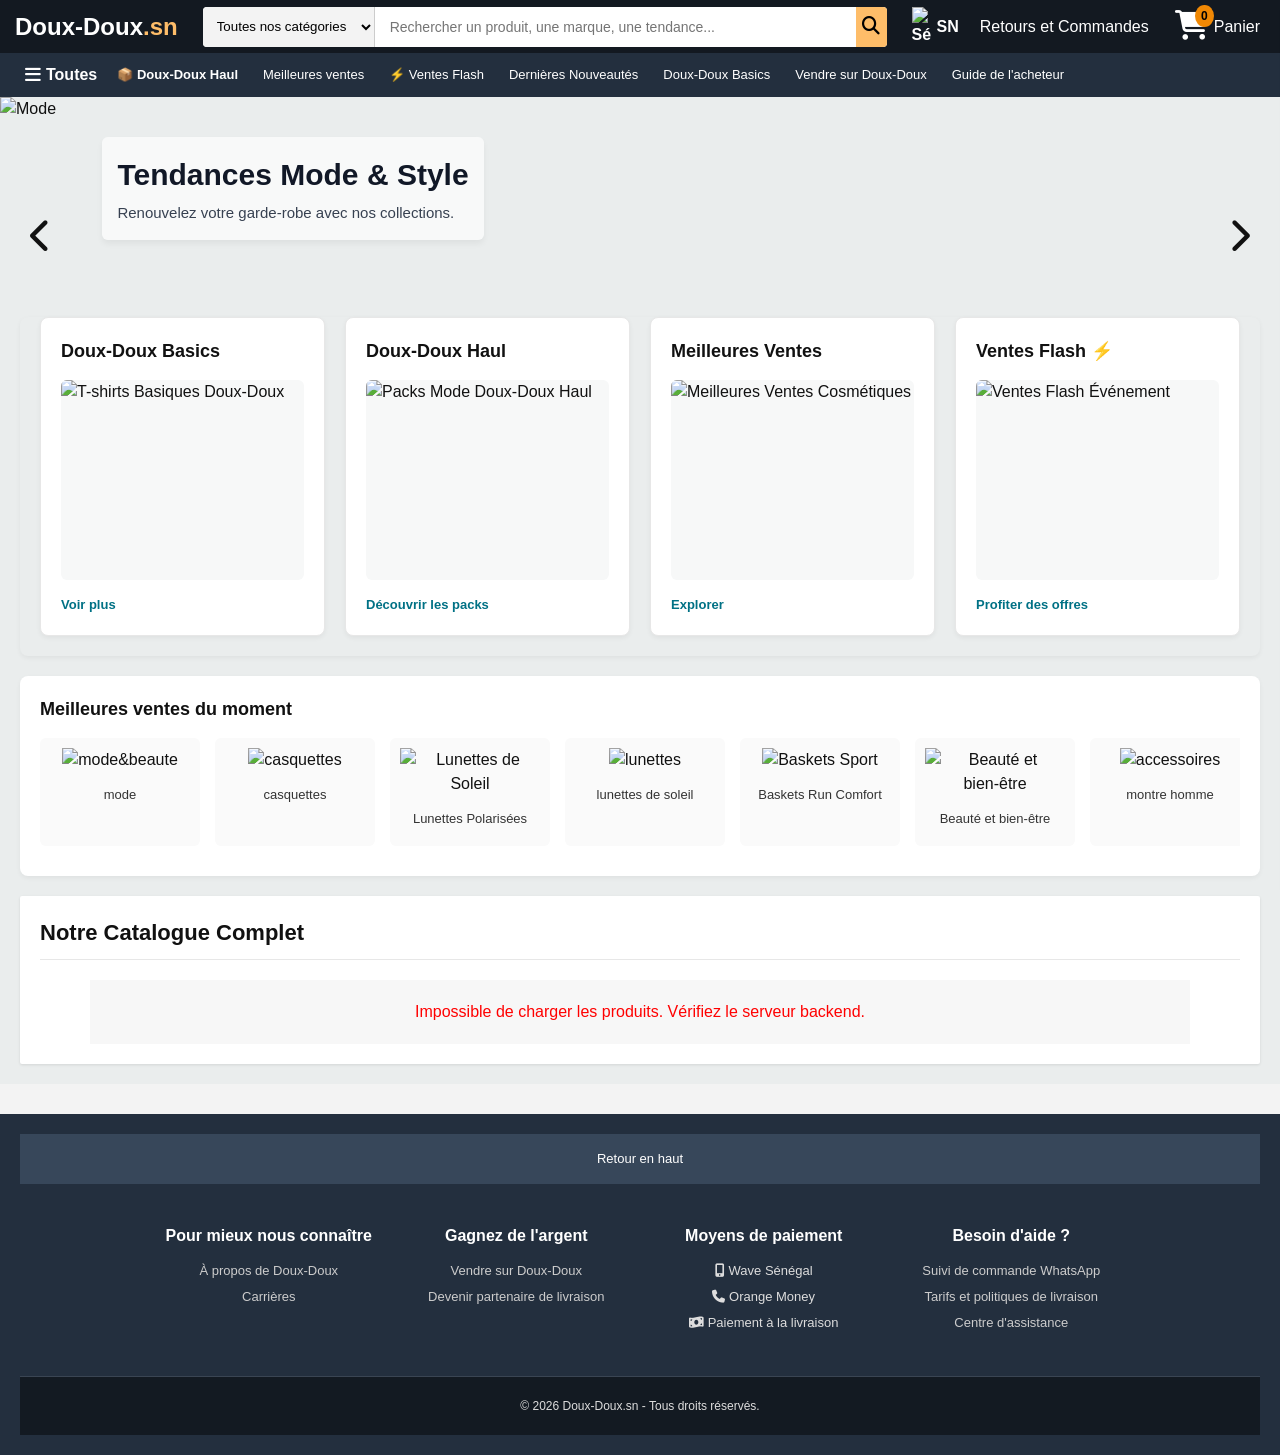
==== commit a97b86b2: "Update index.html" ====
--- a/index.html
+++ b/index.html
@@ -205,7 +205,7 @@
             <div class="style-card product-card" style="background: #fff; padding: 20px; box-shadow: 0 1px 3px rgba(0,0,0,0.1); border-radius: 8px;">
                 <h3 style="font-size: 21px; margin-bottom: 15px; color: #111; font-weight: 700;">Doux-Doux Basics</h3>
                 <div style="background: #f7f8f8; height: 200px; margin-bottom: 15px; display: flex; align-items: center; justify-content: center; overflow: hidden; border-radius: 6px;">
-                    <img src="https://images.unsplash.com/photo-1503342217505-b0a15ec3261c?auto=format&fit=crop&w=600&q=80" alt="T-shirts Basiques Doux-Doux" style="width: 100%; height: 100%; object-fit: cover; object-position: center top;">
+                    <img src="https://i.pinimg.com/1200x/b0/94/02/b09402ecfc2c948f2e8782a5a68bdfe2.jpg" alt="T-shirts Basiques Doux-Doux" style="width: 100%; height: 100%; object-fit: cover; object-position: center top;">
                 </div>
                 <a href="#productGrid" onclick="filtrerProduits('Doux-Doux-Basics')" style="color: #007185; text-decoration: none; font-size: 13px; font-weight: bold;">Voir plus</a>
             </div>
@@ -213,7 +213,7 @@
             <div class="style-card product-card" style="background: #fff; padding: 20px; box-shadow: 0 1px 3px rgba(0,0,0,0.1); border-radius: 8px;">
                 <h3 style="font-size: 21px; margin-bottom: 15px; color: #111; font-weight: 700;">Doux-Doux Haul</h3>
                 <div style="background: #f7f8f8; height: 200px; margin-bottom: 15px; display: flex; align-items: center; justify-content: center; overflow: hidden; border-radius: 6px;">
-                    <img src="https://images.unsplash.com/photo-1589156280159-27698a70f29e?auto=format&fit=crop&w=600&q=80" alt="Packs Mode Doux-Doux Haul" style="width: 100%; height: 100%; object-fit: cover; object-position: center top;">
+                    <img src="https://i.pinimg.com/1200x/b8/e8/68/b8e868eb071829bfc1d294ab8ace641b.jpg" alt="Packs Mode Doux-Doux Haul" style="width: 100%; height: 100%; object-fit: cover; object-position: center top;">
                 </div>
                 <a href="#productGrid" onclick="filtrerProduits('Doux-Doux-Haul')" style="color: #007185; text-decoration: none; font-size: 13px; font-weight: bold;">Découvrir les packs</a>
             </div>
@@ -221,7 +221,7 @@
             <div class="style-card product-card" style="background: #fff; padding: 20px; box-shadow: 0 1px 3px rgba(0,0,0,0.1); border-radius: 8px;">
                 <h3 style="font-size: 21px; margin-bottom: 15px; color: #111; font-weight: 700;">Meilleures Ventes</h3>
                 <div style="background: #f7f8f8; height: 200px; margin-bottom: 15px; display: flex; align-items: center; justify-content: center; overflow: hidden; border-radius: 6px;">
-                    <img src="https://images.unsplash.com/photo-1522337360788-8b13dee7a37e?auto=format&fit=crop&w=600&q=80" alt="Meilleures Ventes Cosmétiques" style="width: 100%; height: 100%; object-fit: cover;">
+                    <img src="https://i.pinimg.com/1200x/31/02/62/3102629a406ed439592d5833f0faa979.jpg" alt="Meilleures Ventes Cosmétiques" style="width: 100%; height: 100%; object-fit: cover;">
                 </div>
                 <a href="#productGrid" onclick="filtrerProduits('Meilleures-ventes')" style="color: #007185; text-decoration: none; font-size: 13px; font-weight: bold;">Explorer</a>
             </div>
@@ -241,14 +241,14 @@
             
             <div class="scroll-container">
                 <div class="scroll-item">
-                    <img src="https://images.unsplash.com/photo-1505740420928-5e560c06d30e?w=200" alt="Casque Audio">
-                    <p class="product-name">Casque Audio Bluetooth</p>
+                    <img src="https://i.pinimg.com/736x/88/c9/b0/88c9b0ea9e4e7c6cc43401a2ad40f1f1.jpg" alt="mode&beaute">
+                    <p class="product-name">mode</p>
                     <p class="product-price"></p>
                 </div>
                 
                 <div class="scroll-item">
-                    <img src="https://images.unsplash.com/photo-1523275335684-37898b6baf30?w=200" alt="Montre Connectée">
-                    <p class="product-name">Montre Smart Luxe</p>
+                    <img src="https://i.pinimg.com/736x/fc/85/ec/fc85ec89d0c85f9b7441fd15b68e1e3d.jpg" alt="casquettes">
+                    <p class="product-name">casquettes</p>
                     <p class="product-price"></p>
                 </div>
 
@@ -259,8 +259,8 @@
                 </div>
 
                 <div class="scroll-item">
-                    <img src="https://i.pinimg.com/736x/ee/97/0b/ee970bdeb892c70a22b83698bfce5fd1.jpg" alt="Écouteurs Pro">
-                    <p class="product-name">Écouteurs Sans Fil Pro</p>
+                    <img src="https://i.pinimg.com/1200x/16/26/ad/1626adbfdb78ffee1c87ea8d6b6f8bf2.jpg" alt="lunettes">
+                    <p class="product-name">lunettes de soleil</p>
                     <p class="product-price"></p>
                 </div>
                 
@@ -277,32 +277,32 @@
                 </div>
 
                 <div class="scroll-item">
-                    <img src="https://i.pinimg.com/736x/28/09/0f/28090f87dbc622e02c56848fcf0cd462.jpg" alt="Epicerie">
-                    <p class="product-name">Epicerie</p>
-                    <p class="product-price"></p>
-                </div>
-
-                <div class="scroll-item">
-                    <img src="https://i.pinimg.com/1200x/1b/fb/e1/1bfbe17efeafbeb1619a149299fa423e.jpg" alt="gaming">
-                    <p class="product-name">Accessoires gaming</p>
-                    <p class="product-price"></p>
-                </div>
-
-                <div class="scroll-item">
-                    <img src="https://i.pinimg.com/1200x/65/20/72/652072d3497572d6cec1285302d5ffde.jpg" alt="Bureaux">
-                    <p class="product-name">Bureaux</p>
-                    <p class="product-price"></p>
-                </div>
-
-                <div class="scroll-item">
-                    <img src="https://i.pinimg.com/736x/07/5c/7a/075c7a99e191734567ccd55e507e55da.jpg" alt="livre">
-                    <p class="product-name">Littérature et jeunesse</p>
-                    <p class="product-price"></p>
-                </div>
-
-                <div class="scroll-item">
-                    <img src="https://i.pinimg.com/1200x/42/de/5d/42de5df91cecbfbb8364459f50f4d077.jpg" alt="Luminaires">
-                    <p class="product-name">Eclairage intelligent</p>
+                    <img src="https://i.pinimg.com/736x/55/75/4f/55754f21b118cfde8e52c490eecdf264.jpg" alt="accessoires">
+                    <p class="product-name">montre homme</p>
+                    <p class="product-price"></p>
+                </div>
+
+                <div class="scroll-item">
+                    <img src="https://i.pinimg.com/1200x/aa/3c/30/aa3c304a1814fc9b35579e3ccb4459ba.jpg" alt="mode">
+                    <p class="product-name">mode</p>
+                    <p class="product-price"></p>
+                </div>
+
+                <div class="scroll-item">
+                    <img src="" alt="https://i.pinimg.com/736x/dd/6f/8e/dd6f8e15d9d0cdac861883f68635292f.jpg">
+                    <p class="product-name">chaussures homme</p>
+                    <p class="product-price"></p>
+                </div>
+
+                <div class="scroll-item">
+                    <img src="https://i.pinimg.com/736x/19/6a/aa/196aaa7740e1ae0ce8307ebbe3cbad38.jpg" alt="sandales">
+                    <p class="product-name">sandales</p>
+                    <p class="product-price"></p>
+                </div>
+
+                <div class="scroll-item">
+                    <img src="https://i.pinimg.com/736x/b6/e0/9e/b6e09e5c7f64645d63effe981b5e2732.jpg" alt="accessoires">
+                    <p class="product-name">accessoires</p>
                     <p class="product-price"></p>
                 </div>
             </div>
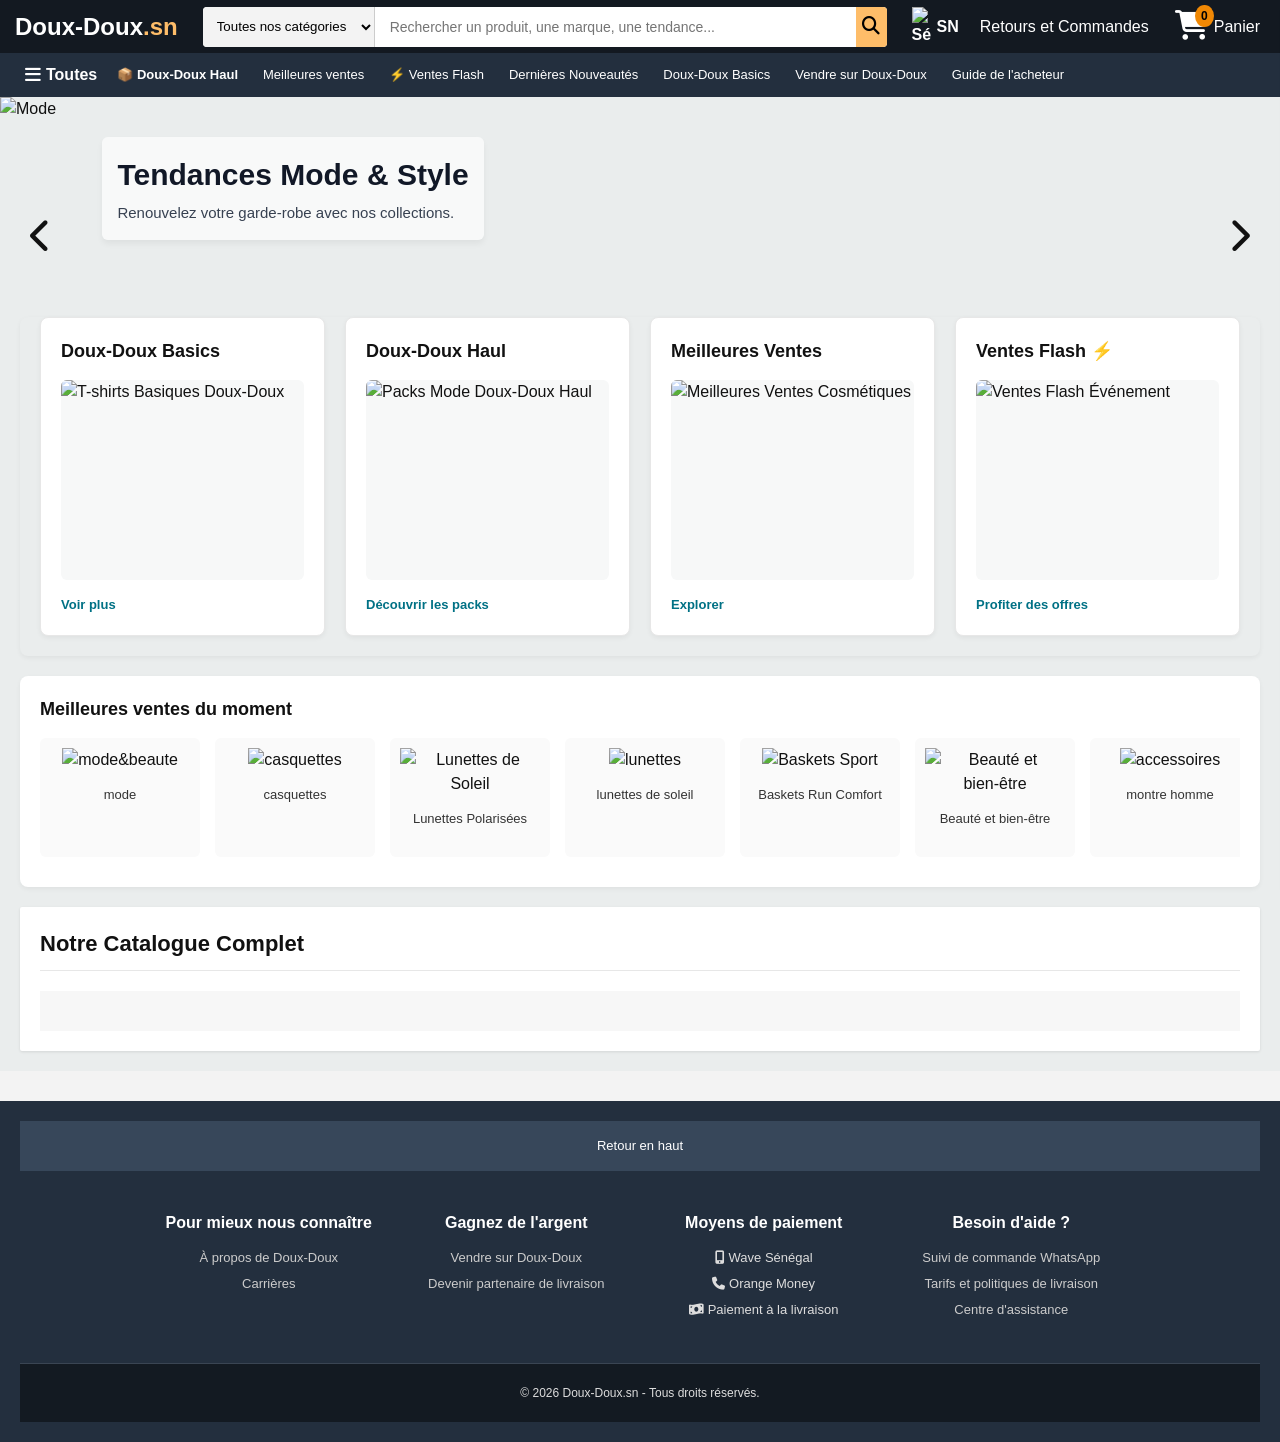
==== commit acfe1c95: "Update index.html" ====
--- a/index.html
+++ b/index.html
@@ -199,7 +199,7 @@
     <!-- MAIN WRAPPER -->
     <div class="amazon-layout-container" style="max-width: 1400px; margin: 0 auto; padding: 0 20px 20px 20px; background-color: #eaeded; position: relative; z-index: 2;">
         
-        <!-- CARTES PRINCIPALES (MISES À JOUR AVEC MODÈLES PEAU NOIRE) -->
+        <!-- CARTES PRINCIPALES -->
         <div id="main-amazon-cards" class="amazon-grid-cards horizontal-scroll-section" style="max-width: 1400px; margin: 0 auto; padding: 0 20px 20px 20px; background-color: #eaeded; position: relative; z-index: 2;">
             
             <div class="style-card product-card" style="background: #fff; padding: 20px; box-shadow: 0 1px 3px rgba(0,0,0,0.1); border-radius: 8px;">
@@ -289,7 +289,7 @@
                 </div>
 
                 <div class="scroll-item">
-                    <img src="" alt="https://i.pinimg.com/736x/dd/6f/8e/dd6f8e15d9d0cdac861883f68635292f.jpg">
+                    <img src="https://i.pinimg.com/736x/dd/6f/8e/dd6f8e15d9d0cdac861883f68635292f.jpg" alt="chaussures homme">
                     <p class="product-name">chaussures homme</p>
                     <p class="product-price"></p>
                 </div>
@@ -478,6 +478,7 @@
     </footer>
 
     <!-- Liaison du fichier JS -->
-    <script src="script.js"></script>
+    
+<script src="./script.js"></script>
 </body>
 </html>
--- a/style.css
+++ b/style.css
@@ -1384,3 +1384,273 @@
         height: 24px;
     }
 }
+
+
+
+
+/* ==========================================
+   1. VERSION DESKTOP & GRAND ÉCRAN (Style Amazon)
+   ========================================== */
+
+/* Grille principale dynamique pour ordinateur */
+#productGrid {
+    display: grid !important;
+    grid-template-columns: repeat(auto-fill, minmax(220px, 1fr)) !important;
+    gap: 16px !important;
+    padding: 20px !important;
+    max-width: 1400px;
+    margin: 0 auto;
+    box-sizing: border-box;
+}
+
+/* Cartes des produits */
+.product-card {
+    background: #ffffff;
+    border: 1px solid #e7e7e7;
+    border-radius: 8px;
+    padding: 12px;
+    display: flex;
+    flex-direction: column;
+    justify-space: between;
+    transition: transform 0.2s ease, box-shadow 0.2s ease;
+    box-sizing: border-box;
+    overflow: hidden;
+}
+
+.product-card:hover {
+    transform: translateY(-3px);
+    box-shadow: 0 4px 12px rgba(0, 0, 0, 0.12);
+    border-color: #d5d9d9;
+}
+
+/* Encadrement et proportion de l'image */
+.product-image {
+    width: 100%;
+    height: 200px;
+    display: flex;
+    align-items: center;
+    justify-content: center;
+    background-color: #f8f8f8;
+    border-radius: 4px;
+    overflow: hidden;
+    margin-bottom: 10px;
+}
+
+.product-image img {
+    max-width: 100%;
+    max-height: 100%;
+    object-fit: contain;
+}
+
+/* Contenu textuel */
+.product-info {
+    display: flex;
+    flex-direction: column;
+    gap: 4px;
+    flex-grow: 1;
+}
+
+.category-tag {
+    font-size: 11px;
+    color: #565959;
+    text-transform: uppercase;
+    letter-spacing: 0.5px;
+}
+
+.product-title {
+    font-size: 14px;
+    font-weight: 600;
+    color: #0f1111;
+    margin: 4px 0;
+    line-height: 1.3;
+    display: -webkit-box;
+    -webkit-line-clamp: 2;
+    -webkit-box-orient: vertical;
+    overflow: hidden;
+    text-overflow: ellipsis;
+}
+
+.product-price {
+    font-size: 16px;
+    color: #B12704;
+    margin-top: auto;
+    padding-top: 6px;
+}
+
+
+/* ==========================================
+   2. VERSION MOBILE & TÉLÉPHONE (Responsive)
+   ========================================== */
+
+/* Adaptation pour les smartphones (< 600px) */
+@media screen and (max-width: 600px) {
+    #productGrid {
+        /* Affichage 2 colonnes sur mobile */
+        grid-template-columns: repeat(2, 1fr) !important;
+        gap: 10px !important;
+        padding: 10px !important;
+    }
+
+    .product-card {
+        padding: 8px !important;
+        border-radius: 6px;
+    }
+
+    .product-image {
+        height: 140px !important;
+        margin-bottom: 6px;
+    }
+
+    .product-title {
+        font-size: 12px !important;
+        line-height: 1.2;
+    }
+
+    .category-tag {
+        font-size: 10px !important;
+    }
+
+    .product-price {
+        font-size: 14px !important;
+    }
+}
+
+/* Adaptation pour très petits écrans (< 360px) */
+@media screen and (max-width: 360px) {
+    #productGrid {
+        /* Passera à 1 seule colonne si l'écran est très étroit */
+        grid-template-columns: 1fr !important;
+    }
+
+    .product-image {
+        height: 180px !important;
+    }
+}
+
+
+
+
+
+
+
+/* Style du Modal */
+.modal-backdrop {
+    display: none;
+    position: fixed;
+    top: 0; left: 0; width: 100%; height: 100%;
+    background: rgba(0, 0, 0, 0.6);
+    z-index: 9999;
+    align-items: center;
+    justify-content: center;
+}
+
+.modal-backdrop.active {
+    display: flex;
+}
+
+.modal-content {
+    background: #fff;
+    border-radius: 12px;
+    max-width: 750px;
+    width: 90%;
+    position: relative;
+    padding: 24px;
+    box-shadow: 0 10px 25px rgba(0,0,0,0.2);
+}
+
+.modal-close {
+    position: absolute;
+    top: 10px; right: 15px;
+    font-size: 28px;
+    border: none;
+    background: transparent;
+    cursor: pointer;
+}
+
+.modal-body {
+    display: flex;
+    gap: 20px;
+    flex-wrap: wrap;
+}
+
+.modal-img-col { flex: 1; min-width: 250px; }
+.modal-img-col img { width: 100%; border-radius: 8px; object-fit: cover; }
+
+.modal-info-col { flex: 1.2; min-width: 250px; }
+.prix-modal { font-size: 1.4rem; font-weight: bold; color: #e63946; margin: 10px 0; }
+.desc-modal { color: #555; font-size: 0.95rem; margin-bottom: 15px; }
+
+/* Quantité */
+.quantite-selector { margin-bottom: 20px; display: flex; align-items: center; gap: 10px; }
+.qte-controls { display: flex; align-items: center; border: 1px solid #ddd; border-radius: 6px; }
+.qte-controls button { width: 32px; height: 32px; background: #f0f0f0; border: none; font-size: 1.1rem; cursor: pointer; }
+.qte-controls input { width: 45px; text-align: center; border: none; font-weight: bold; }
+
+/* Boutons d'action */
+.btn-ajouter-panier {
+    width: 100%; padding: 12px; background: #111; color: #fff;
+    border: none; border-radius: 6px; font-weight: bold; cursor: pointer;
+}
+.btn-group-mobile { display: flex; gap: 10px; margin-top: 10px; }
+.btn-wave { flex: 1; padding: 10px; background: #1dc4e9; color: #fff; border: none; border-radius: 6px; font-weight: bold; cursor: pointer; }
+.btn-om { flex: 1; padding: 10px; background: #ff6600; color: #fff; border: none; border-radius: 6px; font-weight: bold; cursor: pointer; }
+
+
+
+
+
+/* Structure de la grille */
+#productGrid {
+    display: grid;
+    grid-template-columns: repeat(auto-fill, minmax(220px, 1fr));
+    gap: 20px;
+    padding: 20px;
+}
+
+/* Bloc de 4 produits */
+.product-block-4 {
+    display: grid;
+    grid-template-columns: repeat(auto-fill, minmax(220px, 1fr));
+    gap: 20px;
+    grid-column: 1 / -1;
+}
+
+/* Carte Produit */
+.product-card {
+    background: #ffffff;
+    border: 1px solid #e7e7e7;
+    border-radius: 8px;
+    overflow: hidden;
+    display: flex;
+    flex-direction: column;
+    justify-content: space-between;
+    transition: transform 0.2s, box-shadow 0.2s;
+}
+
+.product-card:hover {
+    transform: translateY(-4px);
+    box-shadow: 0 4px 12px rgba(0, 0, 0, 0.1);
+}
+
+/* Conteneur et Image (Empêche le débordement) */
+.product-image {
+    width: 100%;
+    height: 220px;
+    overflow: hidden;
+    background-color: #f7f7f7;
+}
+
+.product-image img {
+    width: 100%;
+    height: 100%;
+    object-fit: cover; /* Recadre proprement l'image sans la déformer */
+    display: block;
+}
+
+/* Informations sous l'image */
+.product-info {
+    padding: 12px;
+    display: flex;
+    flex-direction: column;
+    gap: 6px;
+}
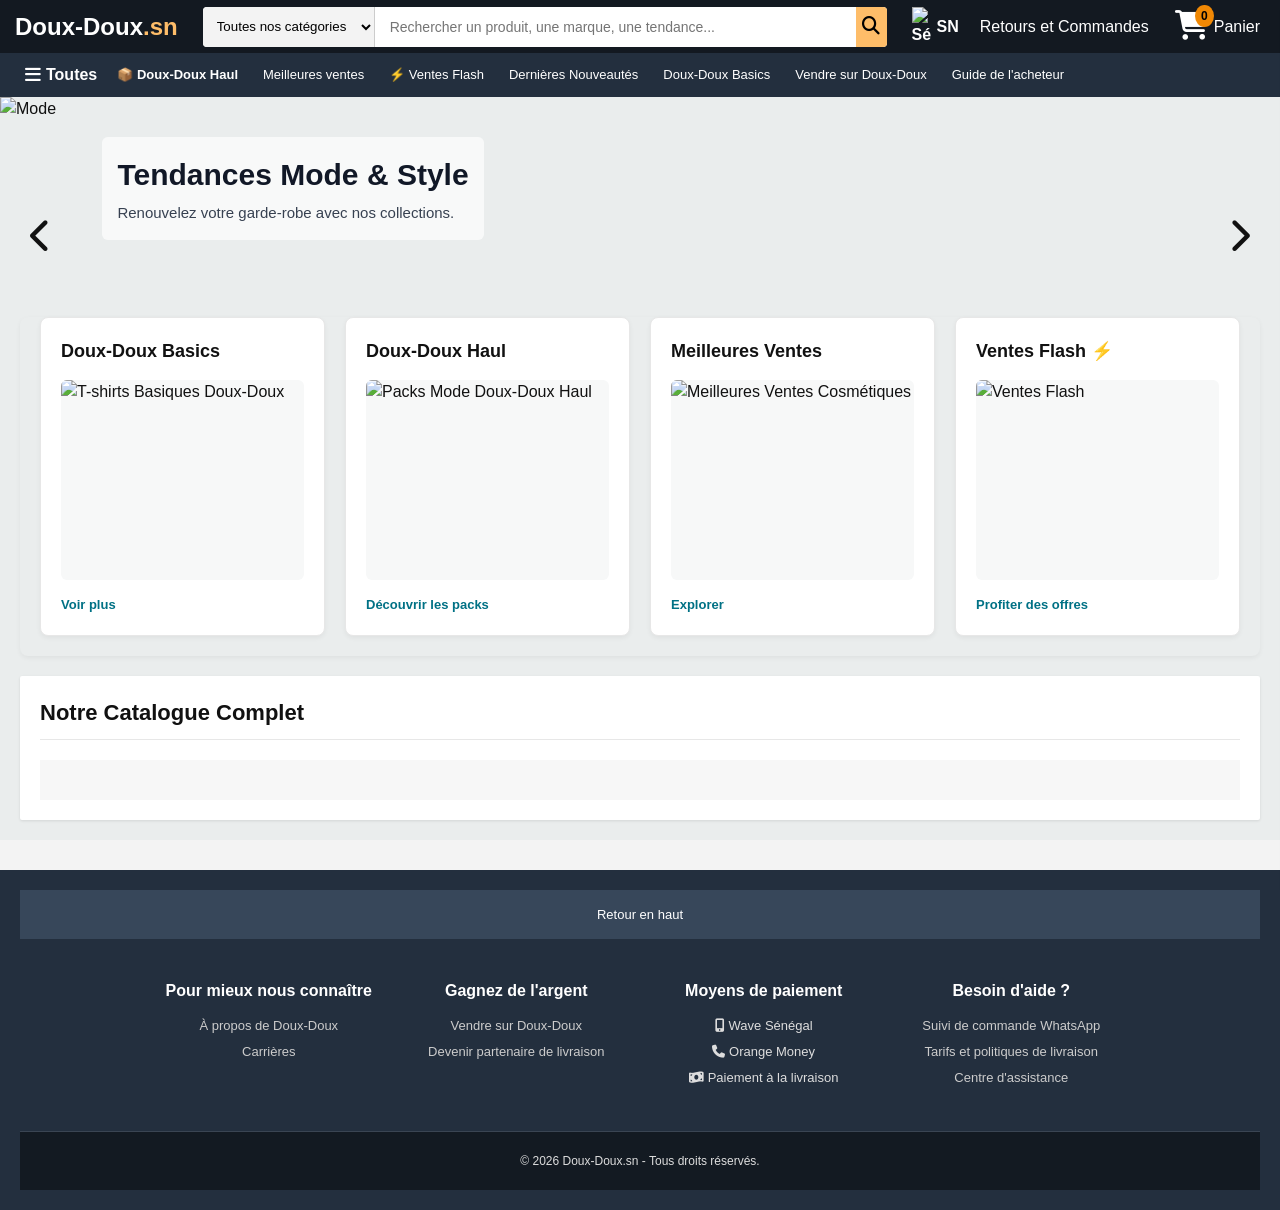
==== commit f50afc51: "Update index.html" ====
--- a/index.html
+++ b/index.html
@@ -40,7 +40,7 @@
             
             <hr style="border: 0; border-top: 1px solid #e7e7e7; margin: 10px 0;">
             <h3>Aide et paramètres</h3>
-            <a href="#" onclick="ouvrirInfo('commandes'); closeNav()">Votre compte</a>
+            <a href="#" onclick="ouvrirInfo('aide'); closeNav()">Votre compte</a>
             <a href="#">🇸🇳 Sénégal</a>
             <a href="login.html" onclick="closeNav()">Se connecter</a>
             <a href="https://wa.me/221777226359" target="_blank" onclick="closeNav()"><i class="fab fa-whatsapp" style="color: #25D366; margin-right: 5px;"></i> Suivre ma commande</a>
@@ -104,7 +104,7 @@
                     <img src="https://upload.wikimedia.org/wikipedia/commons/f/fd/Flag_of_Senegal.svg" class="nav-flag" alt="Sénégal" style="width: 20px; height: auto;">
                     <span>SN</span>
                 </div>
-                <div class="nav-orders" onclick="ouvrirInfo('commandes')" style="cursor: pointer;">
+                <div class="nav-orders" onclick="ouvrirInfo('aide')" style="cursor: pointer;">
                     <span class="nav-line-1">Retours</span>
                     <span class="nav-line-2">et Commandes</span>
                 </div>
@@ -152,46 +152,37 @@
                 <a href="#productGrid" onclick="filtrerProduits('Nouveautes')">Dernières Nouveautés</a>
                 <a href="#productGrid" onclick="filtrerProduits('Doux-Doux-Basics')">Doux-Doux Basics</a>
                 <a href="#" onclick="ouvrirInfo('vendre')">Vendre sur Doux-Doux</a>
-                <a href="#" onclick="ouvrirInfo('guide')">Guide de l'acheteur</a>
+                <a href="#" onclick="ouvrirInfo('aide')">Guide de l'acheteur</a>
             </div>
         </div>
     </header>
 
-    <!-- SLIDER D'ACCUEIL PRINCIPAL (3 CATÉGORIES) -->
+    <!-- SLIDER D'ACCUEIL PRINCIPAL -->
     <div id="main-hero-slider" class="slider-container" style="position: relative; width: 100%; height: 320px !important; overflow: hidden; margin-bottom: -100px; z-index: 1; background-color: #eaeded;">
         <div class="slides" style="display: flex; width: 300%; height: 100%; transition: transform 0.5s ease-in-out;" id="sliderSlides">
-            
-            <!-- Slide 1: Mode -->
             <div class="slide" style="width: 33.333%; height: 100% !important; position: relative;">
-                <img src="https://images.unsplash.com/photo-1441986300917-64674bd600d8?auto=format&fit=crop&w=1600&h=500&q=80" alt="Mode" style="width: 100% !important; height: 100% !important; object-fit: cover !important; object-position: center 30% !important;">
-                <div style="position: absolute; top: 40px; left: 8%; color: #0f172a; max-width: 450px; background: rgba(255,255,255,0.7); padding: 15px; border-radius: 6px; box-shadow: 0 4px 6px rgba(0,0,0,0.05);">
+                <img src="https://images.unsplash.com/photo-1441986300917-64674bd600d8?auto=format&fit=crop&w=1600&h=500&q=80" alt="Mode" style="width: 100% !important; height: 100% !important; object-fit: cover !important;">
+                <div style="position: absolute; top: 40px; left: 8%; color: #0f172a; max-width: 450px; background: rgba(255,255,255,0.7); padding: 15px; border-radius: 6px;">
                     <h1 style="font-size: 30px; margin: 0 0 5px 0; font-weight: 800; color: #111827;">Tendances Mode & Style</h1>
                     <p style="font-size: 15px; margin: 0; color: #374151;">Renouvelez votre garde-robe avec nos collections.</p>
                 </div>
             </div>
-
-            <!-- Slide 2: Beauté -->
             <div class="slide" style="width: 33.333%; height: 100% !important; position: relative;">
-                <img src="https://images.unsplash.com/photo-1608248597279-f99d160bfcbc?auto=format&fit=crop&w=1600&h=500&q=80" alt="Beauté" style="width: 100% !important; height: 100% !important; object-fit: cover !important; object-position: center 30% !important;">
-                <div style="position: absolute; top: 40px; left: 8%; color: #0f172a; max-width: 450px; background: rgba(255,255,255,0.7); padding: 15px; border-radius: 6px; box-shadow: 0 4px 6px rgba(0,0,0,0.05);">
+                <img src="https://images.unsplash.com/photo-1608248597279-f99d160bfcbc?auto=format&fit=crop&w=1600&h=500&q=80" alt="Beauté" style="width: 100% !important; height: 100% !important; object-fit: cover !important;">
+                <div style="position: absolute; top: 40px; left: 8%; color: #0f172a; max-width: 450px; background: rgba(255,255,255,0.7); padding: 15px; border-radius: 6px;">
                     <h1 style="font-size: 30px; margin: 0 0 5px 0; font-weight: 800; color: #111827;">Beauté & Soins</h1>
                     <p style="font-size: 15px; margin: 0; color: #374151;">Une sélection exclusive pour votre bien-être au quotidien.</p>
                 </div>
             </div>
-
-            <!-- Slide 3: Accessoires -->
             <div class="slide" style="width: 33.333%; height: 100% !important; position: relative;">
-                <img src="https://images.unsplash.com/photo-1523275335684-37898b6baf30?auto=format&fit=crop&w=1600&h=500&q=80" alt="Accessoires" style="width: 100% !important; height: 100% !important; object-fit: cover !important; object-position: center 30% !important;">
-                <div style="position: absolute; top: 40px; left: 8%; color: #0f172a; max-width: 450px; background: rgba(255,255,255,0.7); padding: 15px; border-radius: 6px; box-shadow: 0 4px 6px rgba(0,0,0,0.05);">
+                <img src="https://images.unsplash.com/photo-1523275335684-37898b6baf30?auto=format&fit=crop&w=1600&h=500&q=80" alt="Accessoires" style="width: 100% !important; height: 100% !important; object-fit: cover !important;">
+                <div style="position: absolute; top: 40px; left: 8%; color: #0f172a; max-width: 450px; background: rgba(255,255,255,0.7); padding: 15px; border-radius: 6px;">
                     <h1 style="font-size: 30px; margin: 0 0 5px 0; font-weight: 800; color: #111827;">Accessoires Tendances</h1>
                     <p style="font-size: 15px; margin: 0; color: #374151;">Montres, bijoux et compléments pour perfectionner votre look.</p>
                 </div>
             </div>
-
-        </div>
-
+        </div>
         <div style="position: absolute; bottom: 0; left: 0; width: 100%; height: 150px; background: linear-gradient(to bottom, transparent, #eaeded); pointer-events: none;"></div>
-
         <button onclick="slidePrecedente()" style="position: absolute; top: 110px; left: 20px; background: transparent; color: #111; border: none; font-size: 35px; cursor: pointer; z-index: 10; padding: 10px;"><i class="fas fa-chevron-left"></i></button>
         <button onclick="slideSuivante()" style="position: absolute; top: 110px; right: 20px; background: transparent; color: #111; border: none; font-size: 35px; cursor: pointer; z-index: 10; padding: 10px;"><i class="fas fa-chevron-right"></i></button>
     </div>
@@ -201,11 +192,10 @@
         
         <!-- CARTES PRINCIPALES -->
         <div id="main-amazon-cards" class="amazon-grid-cards horizontal-scroll-section" style="max-width: 1400px; margin: 0 auto; padding: 0 20px 20px 20px; background-color: #eaeded; position: relative; z-index: 2;">
-            
             <div class="style-card product-card" style="background: #fff; padding: 20px; box-shadow: 0 1px 3px rgba(0,0,0,0.1); border-radius: 8px;">
                 <h3 style="font-size: 21px; margin-bottom: 15px; color: #111; font-weight: 700;">Doux-Doux Basics</h3>
                 <div style="background: #f7f8f8; height: 200px; margin-bottom: 15px; display: flex; align-items: center; justify-content: center; overflow: hidden; border-radius: 6px;">
-                    <img src="https://i.pinimg.com/1200x/b0/94/02/b09402ecfc2c948f2e8782a5a68bdfe2.jpg" alt="T-shirts Basiques Doux-Doux" style="width: 100%; height: 100%; object-fit: cover; object-position: center top;">
+                    <img src="https://i.pinimg.com/1200x/b0/94/02/b09402ecfc2c948f2e8782a5a68bdfe2.jpg" alt="T-shirts Basiques Doux-Doux" style="width: 100%; height: 100%; object-fit: cover;">
                 </div>
                 <a href="#productGrid" onclick="filtrerProduits('Doux-Doux-Basics')" style="color: #007185; text-decoration: none; font-size: 13px; font-weight: bold;">Voir plus</a>
             </div>
@@ -213,7 +203,7 @@
             <div class="style-card product-card" style="background: #fff; padding: 20px; box-shadow: 0 1px 3px rgba(0,0,0,0.1); border-radius: 8px;">
                 <h3 style="font-size: 21px; margin-bottom: 15px; color: #111; font-weight: 700;">Doux-Doux Haul</h3>
                 <div style="background: #f7f8f8; height: 200px; margin-bottom: 15px; display: flex; align-items: center; justify-content: center; overflow: hidden; border-radius: 6px;">
-                    <img src="https://i.pinimg.com/1200x/b8/e8/68/b8e868eb071829bfc1d294ab8ace641b.jpg" alt="Packs Mode Doux-Doux Haul" style="width: 100%; height: 100%; object-fit: cover; object-position: center top;">
+                    <img src="https://i.pinimg.com/1200x/b8/e8/68/b8e868eb071829bfc1d294ab8ace641b.jpg" alt="Packs Mode Doux-Doux Haul" style="width: 100%; height: 100%; object-fit: cover;">
                 </div>
                 <a href="#productGrid" onclick="filtrerProduits('Doux-Doux-Haul')" style="color: #007185; text-decoration: none; font-size: 13px; font-weight: bold;">Découvrir les packs</a>
             </div>
@@ -229,213 +219,32 @@
             <div class="style-card product-card" style="background: #fff; padding: 20px; box-shadow: 0 1px 3px rgba(0,0,0,0.1); border-radius: 8px;">
                 <h3 style="font-size: 21px; margin-bottom: 15px; color: #111; font-weight: 700;">Ventes Flash ⚡</h3>
                 <div style="background: #f7f8f8; height: 200px; margin-bottom: 15px; display: flex; align-items: center; justify-content: center; overflow: hidden; border-radius: 6px;">
-                    <img src="https://images.unsplash.com/photo-1607082348824-0a96f2a4b9da?auto=format&fit=crop&w=600&q=80" alt="Ventes Flash Événement" style="width: 100%; height: 100%; object-fit: cover;">
+                    <img src="https://images.unsplash.com/photo-1607082348824-0a96f2a4b9da?auto=format&fit=crop&w=600&q=80" alt="Ventes Flash" style="width: 100%; height: 100%; object-fit: cover;">
                 </div>
                 <a href="#productGrid" onclick="filtrerProduits('Ventes-Flash')" style="color: #007185; text-decoration: none; font-size: 13px; font-weight: bold;">Profiter des offres</a>
-            </div>
-        </div>
-
-        <!-- RANGÉE DE CARROUSEL HORIZONTAL -->
-        <div class="horizontal-scroll-section">
-            <h2 class="section-title">Meilleures ventes du moment</h2>
-            
-            <div class="scroll-container">
-                <div class="scroll-item">
-                    <img src="https://i.pinimg.com/736x/88/c9/b0/88c9b0ea9e4e7c6cc43401a2ad40f1f1.jpg" alt="mode&beaute">
-                    <p class="product-name">mode</p>
-                    <p class="product-price"></p>
-                </div>
-                
-                <div class="scroll-item">
-                    <img src="https://i.pinimg.com/736x/fc/85/ec/fc85ec89d0c85f9b7441fd15b68e1e3d.jpg" alt="casquettes">
-                    <p class="product-name">casquettes</p>
-                    <p class="product-price"></p>
-                </div>
-
-                <div class="scroll-item">
-                    <img src="https://images.unsplash.com/photo-1572635196237-14b3f281503f?w=200" alt="Lunettes de Soleil">
-                    <p class="product-name">Lunettes Polarisées</p>
-                    <p class="product-price"></p>
-                </div>
-
-                <div class="scroll-item">
-                    <img src="https://i.pinimg.com/1200x/16/26/ad/1626adbfdb78ffee1c87ea8d6b6f8bf2.jpg" alt="lunettes">
-                    <p class="product-name">lunettes de soleil</p>
-                    <p class="product-price"></p>
-                </div>
-                
-                <div class="scroll-item">
-                    <img src="https://i.pinimg.com/1200x/20/0f/03/200f031ddfe44c11fe37bae7353896cf.jpg" alt="Baskets Sport">
-                    <p class="product-name">Baskets Run Comfort</p>
-                    <p class="product-price"></p>
-                </div>
-
-                <div class="scroll-item">
-                    <img src="https://static.wixstatic.com/media/956e87_2d4d743577134e0d8083a1afd057f6fc~mv2.png/v1/fill/w_1000,h_1000,al_c,q_90,enc_avif,quality_auto/956e87_2d4d743577134e0d8083a1afd057f6fc~mv2.png" alt="Beauté et bien-être ">
-                    <p class="product-name">Beauté et bien-être </p>
-                    <p class="product-price"></p>
-                </div>
-
-                <div class="scroll-item">
-                    <img src="https://i.pinimg.com/736x/55/75/4f/55754f21b118cfde8e52c490eecdf264.jpg" alt="accessoires">
-                    <p class="product-name">montre homme</p>
-                    <p class="product-price"></p>
-                </div>
-
-                <div class="scroll-item">
-                    <img src="https://i.pinimg.com/1200x/aa/3c/30/aa3c304a1814fc9b35579e3ccb4459ba.jpg" alt="mode">
-                    <p class="product-name">mode</p>
-                    <p class="product-price"></p>
-                </div>
-
-                <div class="scroll-item">
-                    <img src="https://i.pinimg.com/736x/dd/6f/8e/dd6f8e15d9d0cdac861883f68635292f.jpg" alt="chaussures homme">
-                    <p class="product-name">chaussures homme</p>
-                    <p class="product-price"></p>
-                </div>
-
-                <div class="scroll-item">
-                    <img src="https://i.pinimg.com/736x/19/6a/aa/196aaa7740e1ae0ce8307ebbe3cbad38.jpg" alt="sandales">
-                    <p class="product-name">sandales</p>
-                    <p class="product-price"></p>
-                </div>
-
-                <div class="scroll-item">
-                    <img src="https://i.pinimg.com/736x/b6/e0/9e/b6e09e5c7f64645d63effe981b5e2732.jpg" alt="accessoires">
-                    <p class="product-name">accessoires</p>
-                    <p class="product-price"></p>
-                </div>
             </div>
         </div>
 
         <!-- ZONE COMPLÈTE D'AFFICHAGE DU CATALOGUE -->
         <div style="background: #fff; padding: 20px; box-shadow: 0 1px 3px rgba(0,0,0,0.1); border-radius: 2px; margin-top: 20px;">
             <h2 id="section-title" style="font-size: 22px; margin-bottom: 20px; border-bottom: 1px solid #e7e7e7; padding-bottom: 10px; color: #111; font-weight: 700;">Notre Catalogue Complet</h2>
-            <div id="productGrid" class="product-grid">
-                <!-- Chargement des articles dynamiques -->
-            </div>
-        </div>
-    </div>
-
-    <!-- MODALE DE DÉTAIL DU PRODUIT -->
-    <div id="product-detail-modal" style="display: none; position: fixed; top: 0; left: 0; width: 100%; height: 100%; background: rgba(0,0,0,0.6); z-index: 4000; justify-content: center; align-items: center;">
-        <div style="background: #fff; width: 90%; max-width: 900px; padding: 30px; border-radius: 4px; position: relative; box-shadow: 0 5px 15px rgba(0,0,0,0.3); display: flex; gap: 30px; max-height: 85vh; overflow-y: auto; font-family: sans-serif;">
-            <button onclick="fermerDetailProduit()" style="position: absolute; top: 15px; right: 15px; background: none; border: none; font-size: 28px; cursor: pointer; color: #666;">&times;</button>
-            
-            <div style="flex: 1; display: flex; flex-direction: column; gap: 10px;">
-                <div style="background: #f7f8f8; border-radius: 4px; padding: 15px; display: flex; align-items: center; justify-content: center; height: 350px;">
-                    <img id="modal-product-img" src="" alt="" style="max-width: 100%; max-height: 100%; object-fit: contain;">
-                </div>
-                <div id="modal-thumbnails-container" style="display: flex; gap: 10px; justify-content: center;"></div>
-            </div>
-            
-            <div style="flex: 1.2; display: flex; flex-direction: column; justify-content: space-between;">
-                <div>
-                    <span id="modal-product-badge" style="background: #B12704; color: #fff; padding: 4px 8px; font-size: 11px; font-weight: bold; border-radius: 2px; text-transform: uppercase; display: inline-block; margin-bottom: 10px;">Best-Seller</span>
-                    <h2 id="modal-product-title" style="margin: 0 0 5px 0; font-size: 22px; color: #111; font-weight: 600;">Nom complet de l'article</h2>
-                    <p id="modal-product-category" style="color: #007185; font-size: 13px; margin-bottom: 10px; cursor: pointer;">Visiter la boutique</p>
-                    
-                    <div style="color: #ffa41c; font-size: 14px; margin-bottom: 15px;">
-                        <i class="fas fa-star"></i><i class="fas fa-star"></i><i class="fas fa-star"></i><i class="fas fa-star"></i><i class="fas fa-star-half-alt"></i>
-                        <span style="color: #007185; margin-left: 5px; font-size: 13px;">4.5 sur 5 (87 avis clients)</span>
-                    </div>
-
-                    <hr style="border: 0; border-top: 1px solid #e7e7e7; margin-bottom: 15px;">
-                    
-                    <div style="margin-bottom: 15px;">
-                        <span id="modal-product-price" style="font-size: 26px; color: #B12704; font-weight: 500;">0 FCFA</span>
-                        <span style="font-size: 13px; color: #565959; margin-left: 5px;">sans taxes additionnelles</span>
-                    </div>
-
-                    <div style="margin-bottom: 15px;">
-                        <p style="font-size: 13px; font-weight: bold; margin-bottom: 5px; color: #111;">Taille : <span id="lbl-selected-size" style="font-weight: normal; color: #565959;">Standard</span></p>
-                        <div style="display: flex; gap: 8px;">
-                            <button onclick="document.getElementById('lbl-selected-size').innerText='S'" style="border: 1px solid #adb1b8; padding: 6px 12px; background: #fff; border-radius: 4px; cursor: pointer; font-size: 12px;">S</button>
-                            <button onclick="document.getElementById('lbl-selected-size').innerText='M'" style="border: 1px solid #111; padding: 6px 12px; background: #f7f8f8; border-radius: 4px; cursor: pointer; font-size: 12px; font-weight: bold;">M</button>
-                            <button onclick="document.getElementById('lbl-selected-size').innerText='L'" style="border: 1px solid #adb1b8; padding: 6px 12px; background: #fff; border-radius: 4px; cursor: pointer; font-size: 12px;">L</button>
-                            <button onclick="document.getElementById('lbl-selected-size').innerText='XL'" style="border: 1px solid #adb1b8; padding: 6px 12px; background: #fff; border-radius: 4px; cursor: pointer; font-size: 12px;">XL</button>
-                        </div>
-                    </div>
-
-                    <p id="modal-product-desc" style="font-size: 14px; color: #333; line-height: 1.5; margin-bottom: 20px;">Spécifications complètes...</p>
-                    <p style="color: #008a00; font-weight: bold; font-size: 14px; margin-bottom: 15px;"><i class="fas fa-check-circle"></i> En stock prêt à être expédié</p>
-                </div>
-                
-                <div style="display: flex; flex-direction: column; gap: 8px;">
-                    <button id="modal-add-to-cart-btn" style="background: #ffd814; border: 1px solid #fcd200; border-radius: 20px; padding: 12px; font-weight: bold; cursor: pointer; width: 100%; font-size: 14px;">
-                        Ajouter au panier
-                    </button>
-                    <button id="modal-direct-buy-btn" style="background: #ffa41c; border: 1px solid #ff8f00; border-radius: 20px; padding: 12px; font-weight: bold; cursor: pointer; width: 100%; font-size: 14px; color: #111;">
-                        Acheter maintenant (Paiement Direct)
-                    </button>
-                </div>
-            </div>
-        </div>
-    </div>
-
-    <!-- MODALE TUNNEL DE COMMANDE -->
-    <div id="payment-modal" class="modal" style="display: none; position: fixed; top: 0; left: 0; width: 100%; height: 100%; background: rgba(0,0,0,0.5); z-index: 5000; justify-content: center; align-items: center;">
-        <div class="modal-content" style="font-family: sans-serif; background: #fff; width: 90%; max-width: 500px; padding: 25px; border-radius: 4px; box-shadow: 0 4px 12px rgba(0,0,0,0.2); position: relative;">
-            <span class="close" onclick="closePayment()" style="position: absolute; top: 15px; right: 15px; font-size: 24px; cursor: pointer; color: #666;">&times;</span>
-            <h2 style="font-size: 22px; border-bottom: 1px solid #e7e7e7; padding-bottom: 10px; margin-bottom: 15px; color: #111;"><i class="fas fa-shopping-bag"></i> Passer la commande</h2>
-            
-            <p style="font-size: 14px; color: #333;">Contenu : <span id="modal-product-name" style="font-weight: bold; color: #111;">--</span></p>
-            <p style="font-size: 15px; font-weight: bold; color: #B12704;">Total à régler : <span id="modal-order-total-price">0 FCFA</span></p>
-
-            <div class="delivery-zone" style="margin: 20px 0; border: 1px solid #ddd; padding: 15px; border-radius: 4px; background: #fcfcfc;">
-                <h4 style="margin: 0 0 10px 0; font-size: 14px; color: #111;"><i class="fas fa-truck"></i> Informations de livraison</h4>
-                <input type="text" id="client-name" placeholder="Votre nom complet" style="width: 100%; padding: 10px; border: 1px solid #adb1b8; border-radius: 3px; margin-bottom: 8px; box-sizing: border-box;">
-                <input type="text" id="client-phone" placeholder="Numéro de téléphone (Wave/OM)" style="width: 100%; padding: 10px; border: 1px solid #adb1b8; border-radius: 3px; margin-bottom: 10px; box-sizing: border-box;">
-
-                <select id="select-region" onchange="chargerDepartements()" style="width: 100%; padding: 10px; border: 1px solid #adb1b8; border-radius: 3px; margin-bottom: 5px;">
-                    <option value="">-- Choisir une Région --</option>
-                    <option value="Dakar">Dakar</option>
-                    <option value="Thiès">Thiès</option>
-                    <option value="Diourbel">Diourbel</option>
-                    <option value="Saint-Louis">Saint-Louis</option>
-                    <option value="Fatick">Fatick</option>
-                    <option value="Kaolack">Kaolack</option>
-                    <option value="Ziguinchor">Ziguinchor</option>
-                    <option value="Louga">Louga</option>
-                    <option value="Tambacounda">Tambacounda</option>
-                    <option value="Matam">Matam</option>
-                    <option value="Kolda">Kolda</option>
-                    <option value="Kaffrine">Kaffrine</option>
-                    <option value="Sédhiou">Sédhiou</option>
-                    <option value="Kédougou">Kédougou</option>
-                </select>
-
-                <select id="select-departement" onchange="chargerCommunes()" style="width: 100%; padding: 10px; margin-top: 5px; border: 1px solid #adb1b8; border-radius: 3px; display: none;">
-                    <option value="">-- Département --</option>
-                </select>
-
-                <select id="select-commune" style="width: 100%; padding: 10px; margin-top: 5px; border: 1px solid #adb1b8; border-radius: 3px; display: none;">
-                    <option value="">-- Commune / Quartier --</option>
-                </select>
-            </div>
-
-            <div class="payment-methods" style="display: flex; flex-direction: column; gap: 8px;">
-                <button onclick="finaliserEtEnvoyerCommande('Wave')" class="btn-wave-pay" style="width: 100%; padding: 14px; background-color: #1b9ce5; color: white; border: none; font-weight: bold; border-radius: 4px; cursor: pointer; font-size: 14px;">
-                    <i class="fas fa-mobile-alt"></i> Payer via l'application Wave
-                </button>
-                <button onclick="finaliserEtEnvoyerCommande('Orange Money')" class="btn-om-pay" style="width: 100%; padding: 14px; background-color: #ff6600; color: white; border: none; font-weight: bold; border-radius: 4px; cursor: pointer; font-size: 14px;">
-                    <i class="fas fa-phone"></i> Payer via Code Orange Money (#144#)
-                </button>
-            </div>
-        </div>
-    </div>
-
-    <!-- MODALE INTERACTIVE SUPPORT -->
+            <div id="productGrid" class="product-grid" style="display: grid; grid-template-columns: repeat(auto-fill, minmax(220px, 1fr)); gap: 20px;">
+                <!-- Chargement des articles dynamiques via JS -->
+            </div>
+        </div>
+    </div>
+
+    <!-- MODALE INTERACTIVE SUPPORT (Correction de la fermeture manquante) -->
     <div id="info-modal" class="custom-modal" style="display: none; position: fixed; top: 0; left: 0; width: 100%; height: 100%; background: rgba(0,0,0,0.5); z-index: 5000; justify-content: center; align-items: center;">
         <div class="modal-content" style="background: #fff; width: 90%; max-width: 500px; padding: 25px; border-radius: 8px; position: relative; font-family: sans-serif;">
             <span class="close" onclick="fermerInfoModal()" style="position: absolute; top: 15px; right: 15px; font-size: 24px; cursor: pointer; color: #666;">&times;</span>
             <div id="info-modal-body">
-                <!-- Contenu dynamique généré par JavaScript -->
-            </div>
-        </div>
-    </div>
-
-    <!-- PIED DE PAGE (FOOTER AMAZON STYLE) -->
+                <!-- Contenu dynamique -->
+            </div>
+        </div>
+    </div>
+
+    <!-- PIED DE PAGE (FOOTER) -->
     <footer style="background-color: #232f3e; color: #fff; font-family: sans-serif; margin-top: 30px;">
         <div onclick="window.scrollTo({top: 0, behavior: 'smooth'});" style="background-color: #37475a; color: #fff; text-align: center; padding: 15px 0; cursor: pointer; font-size: 13px;">
             Retour en haut
@@ -477,8 +286,7 @@
         </div>
     </footer>
 
-    <!-- Liaison du fichier JS -->
-    
-<script src="./script.js"></script>
+    <!-- JS de l'application -->
+    <script src="./script.js"></script>
 </body>
 </html>
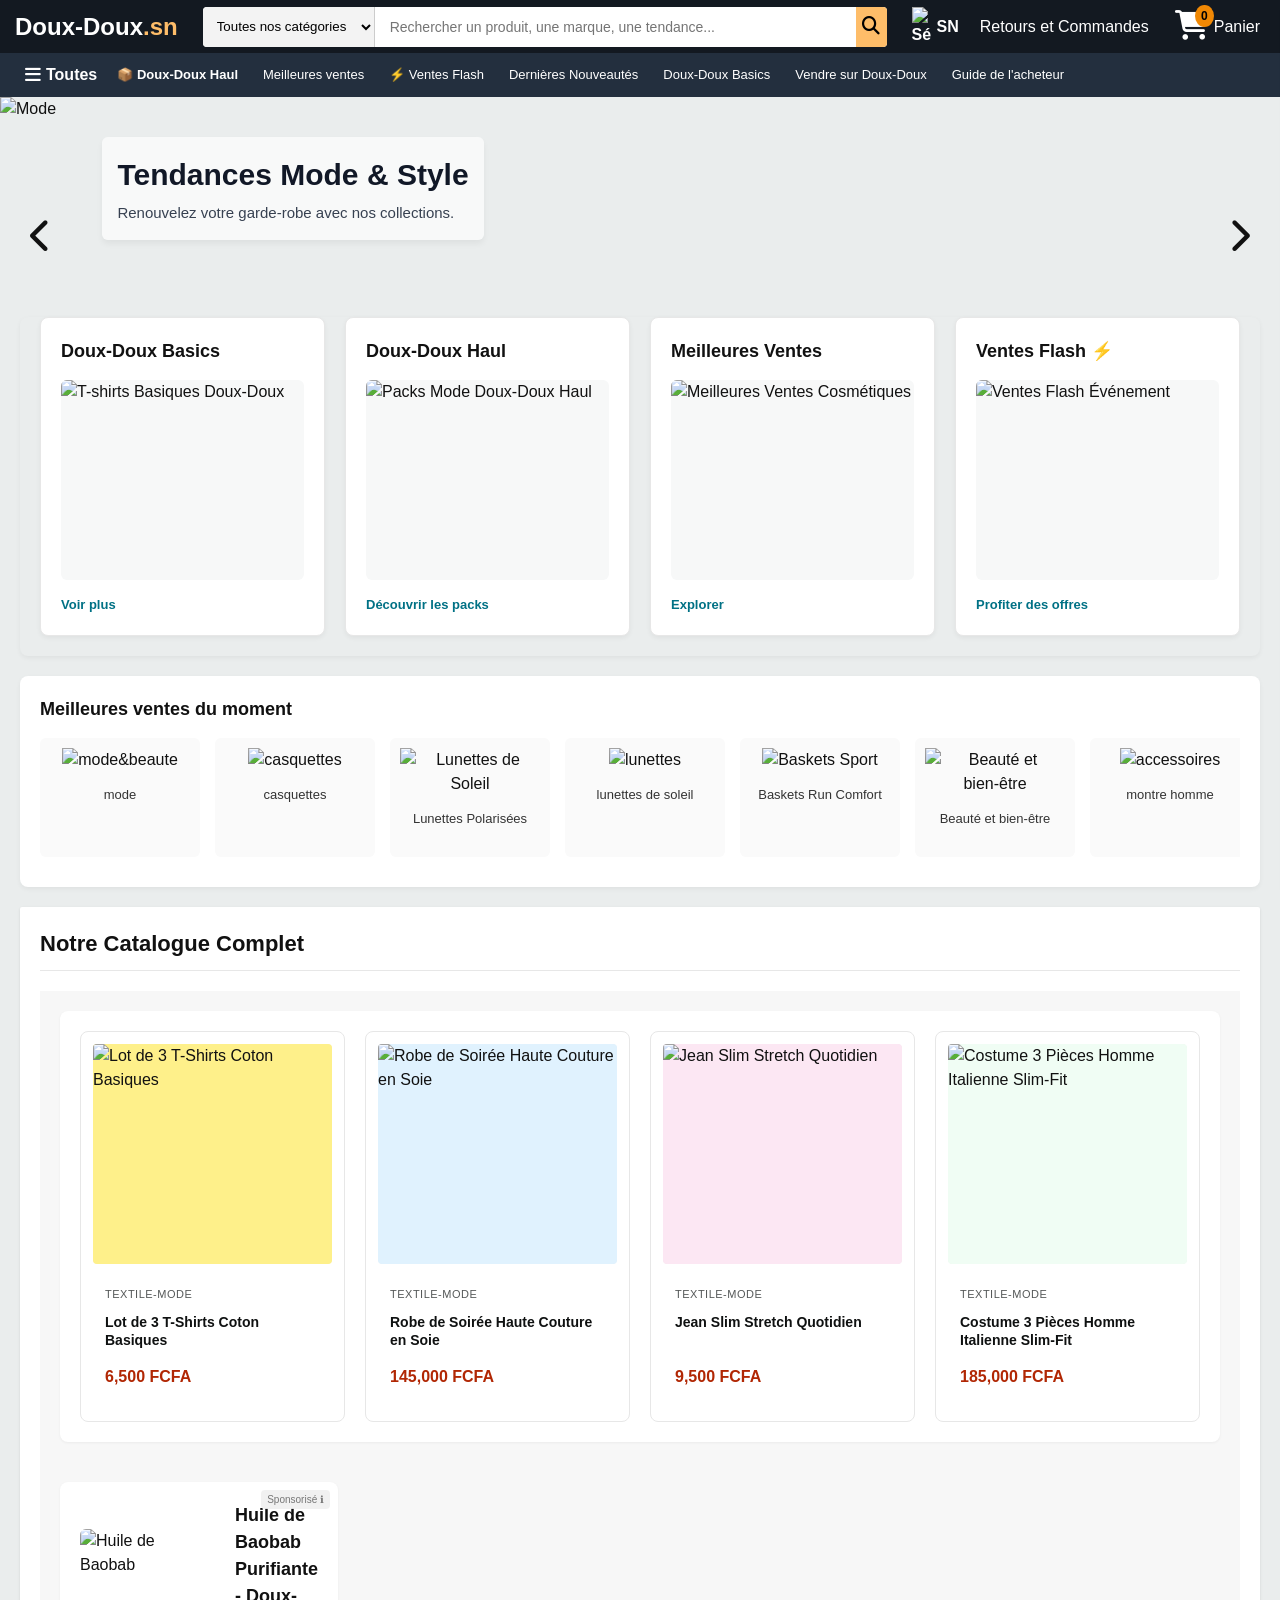
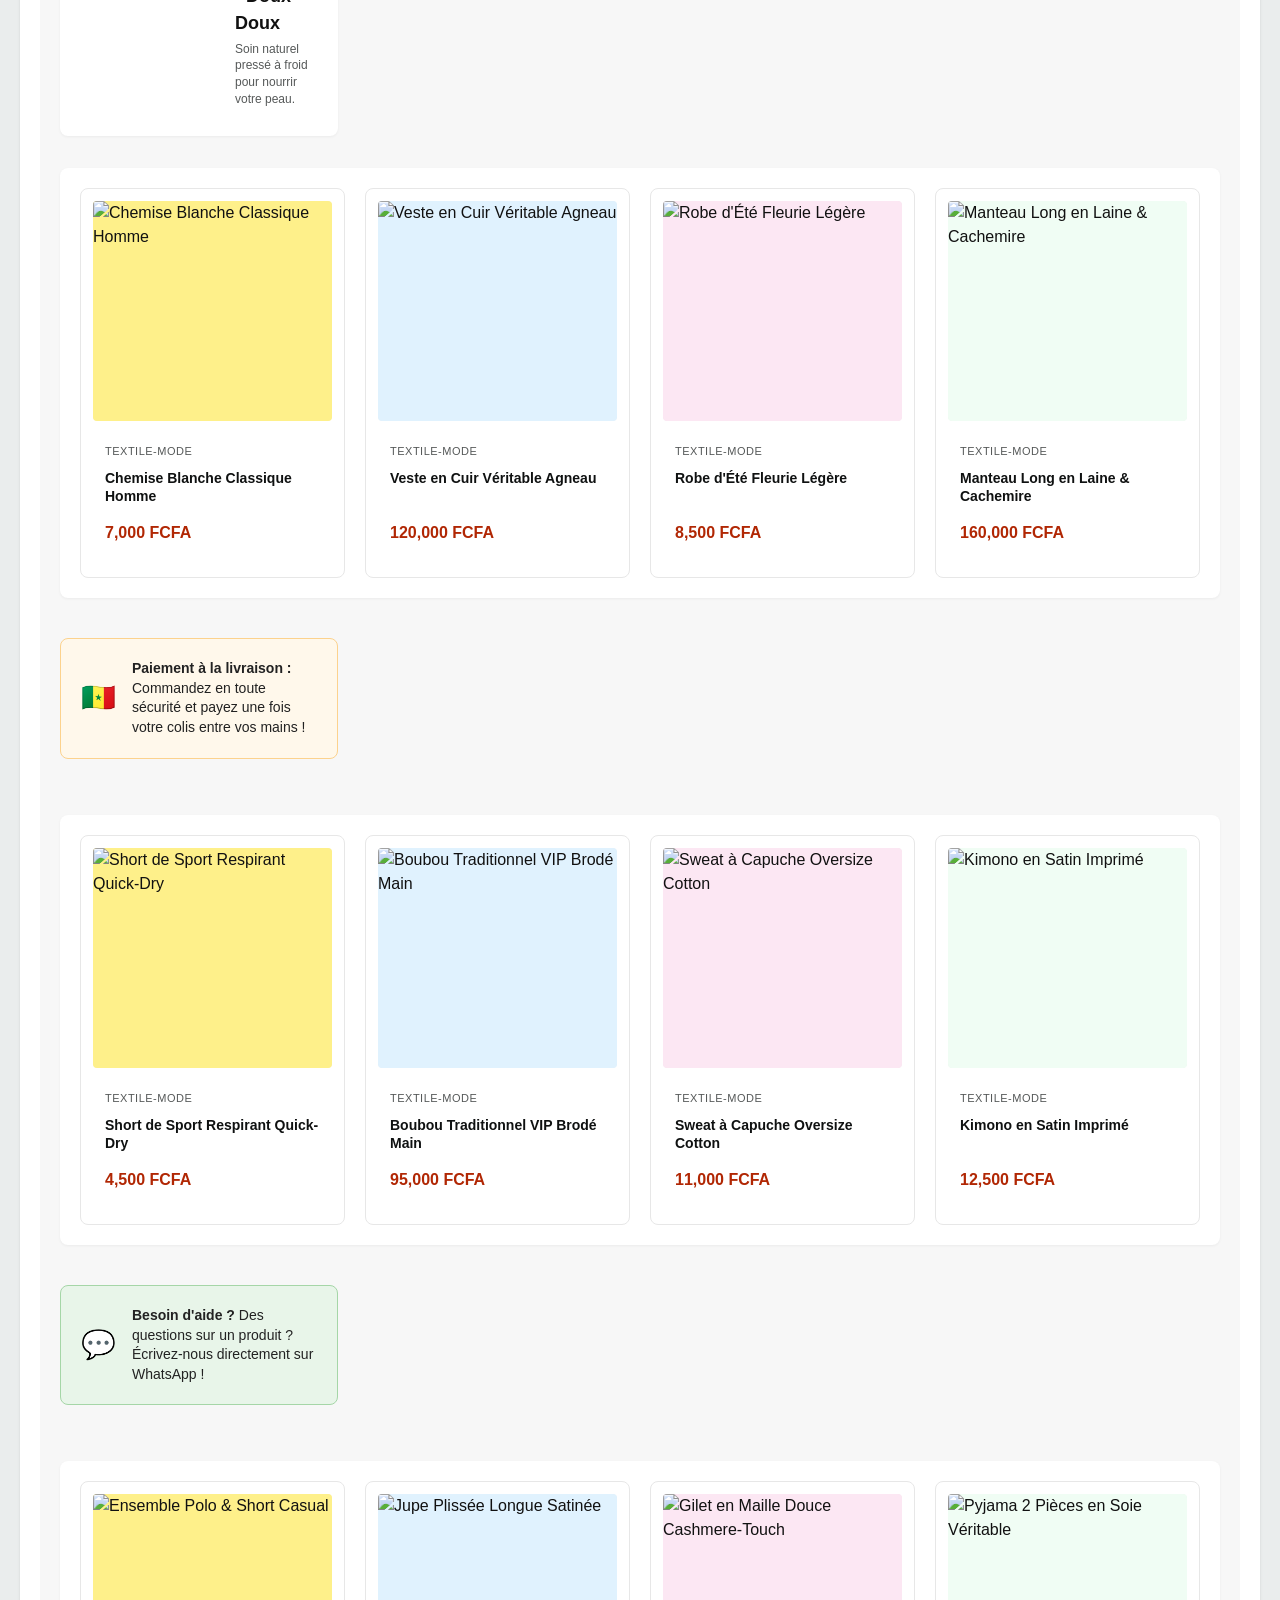
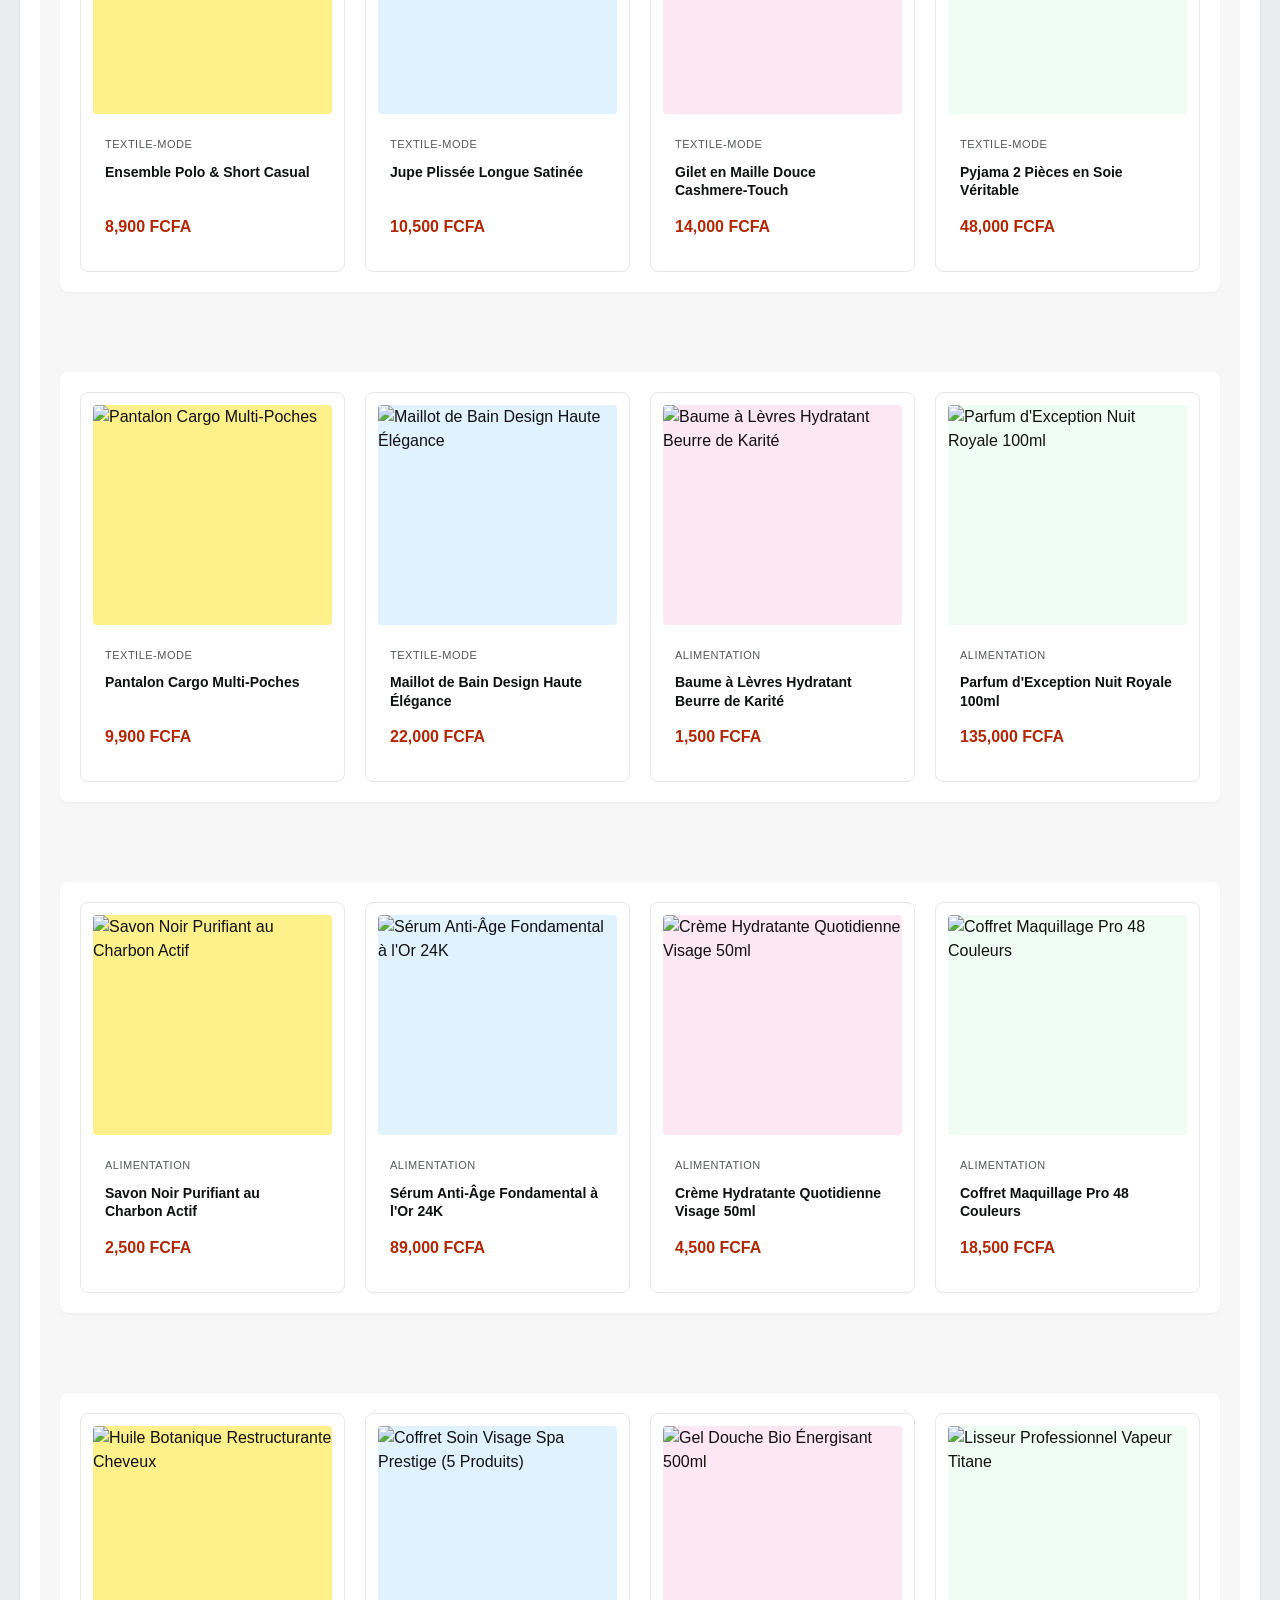
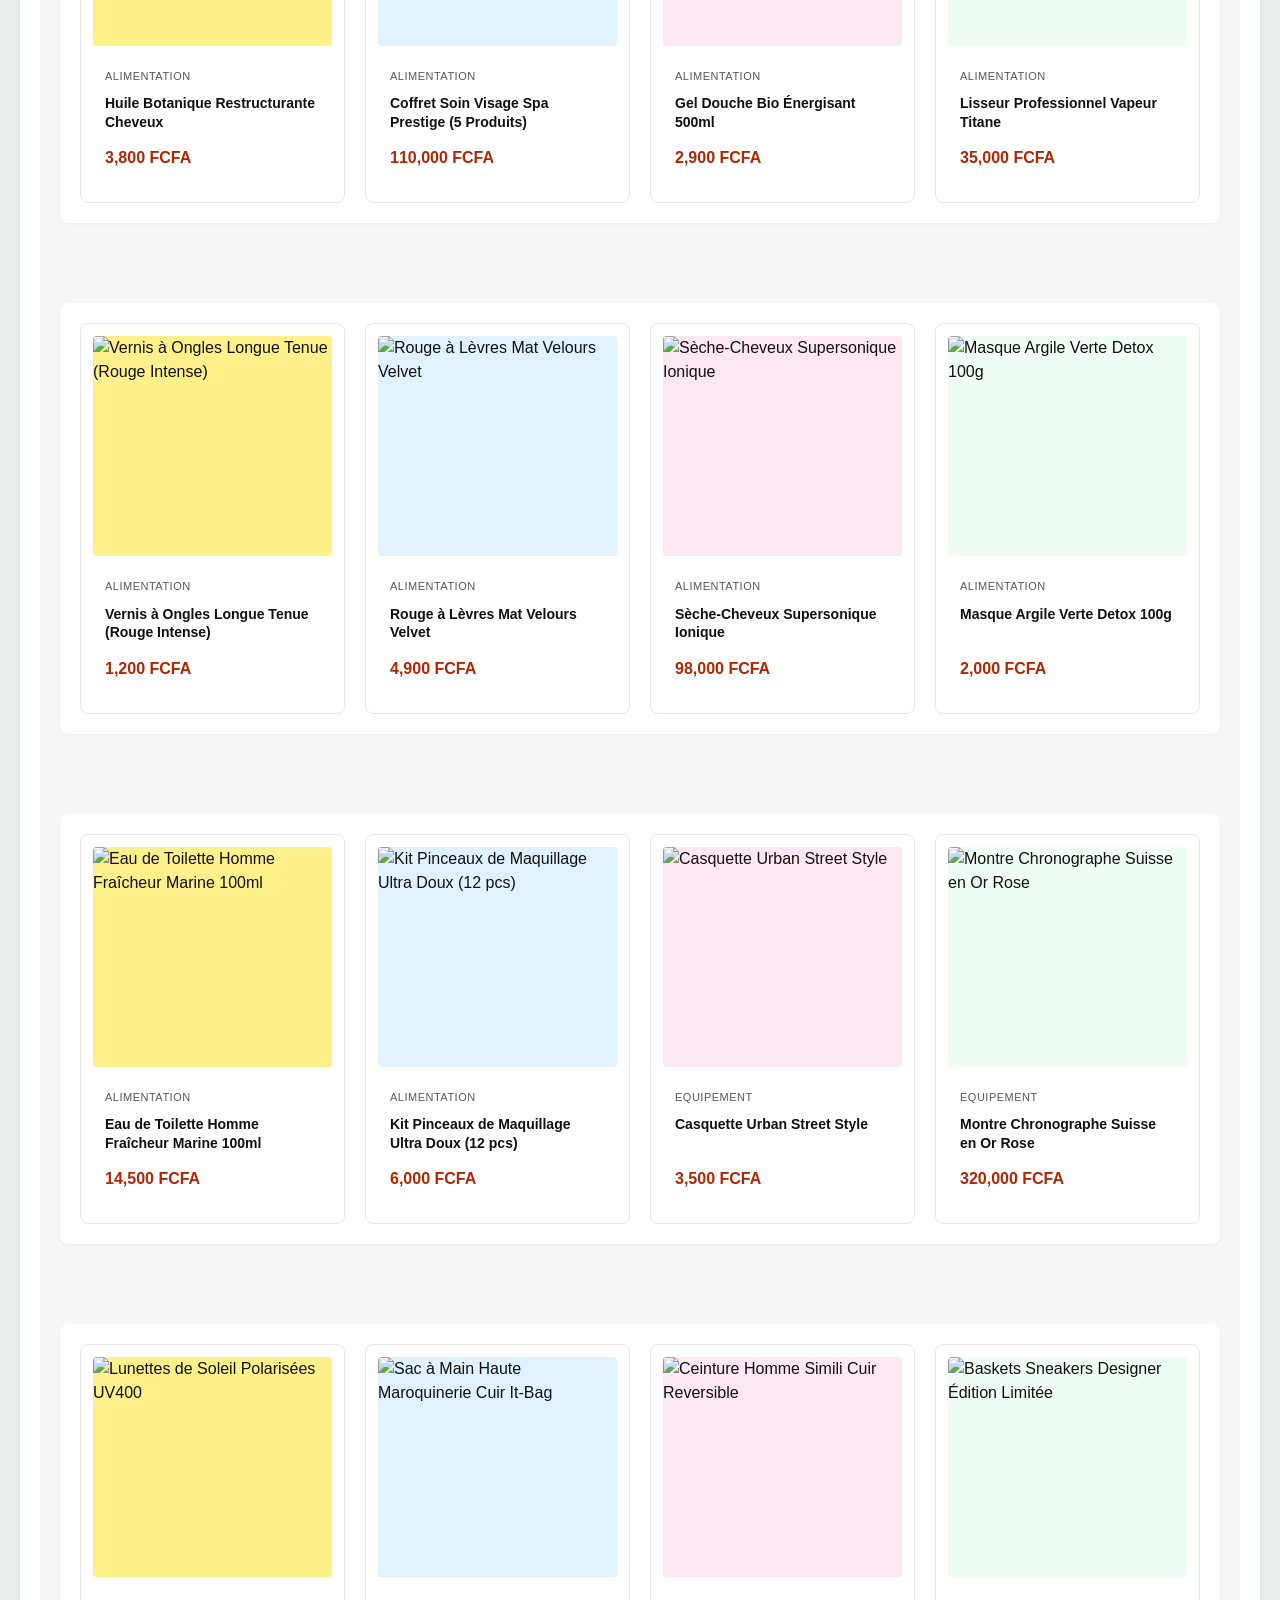
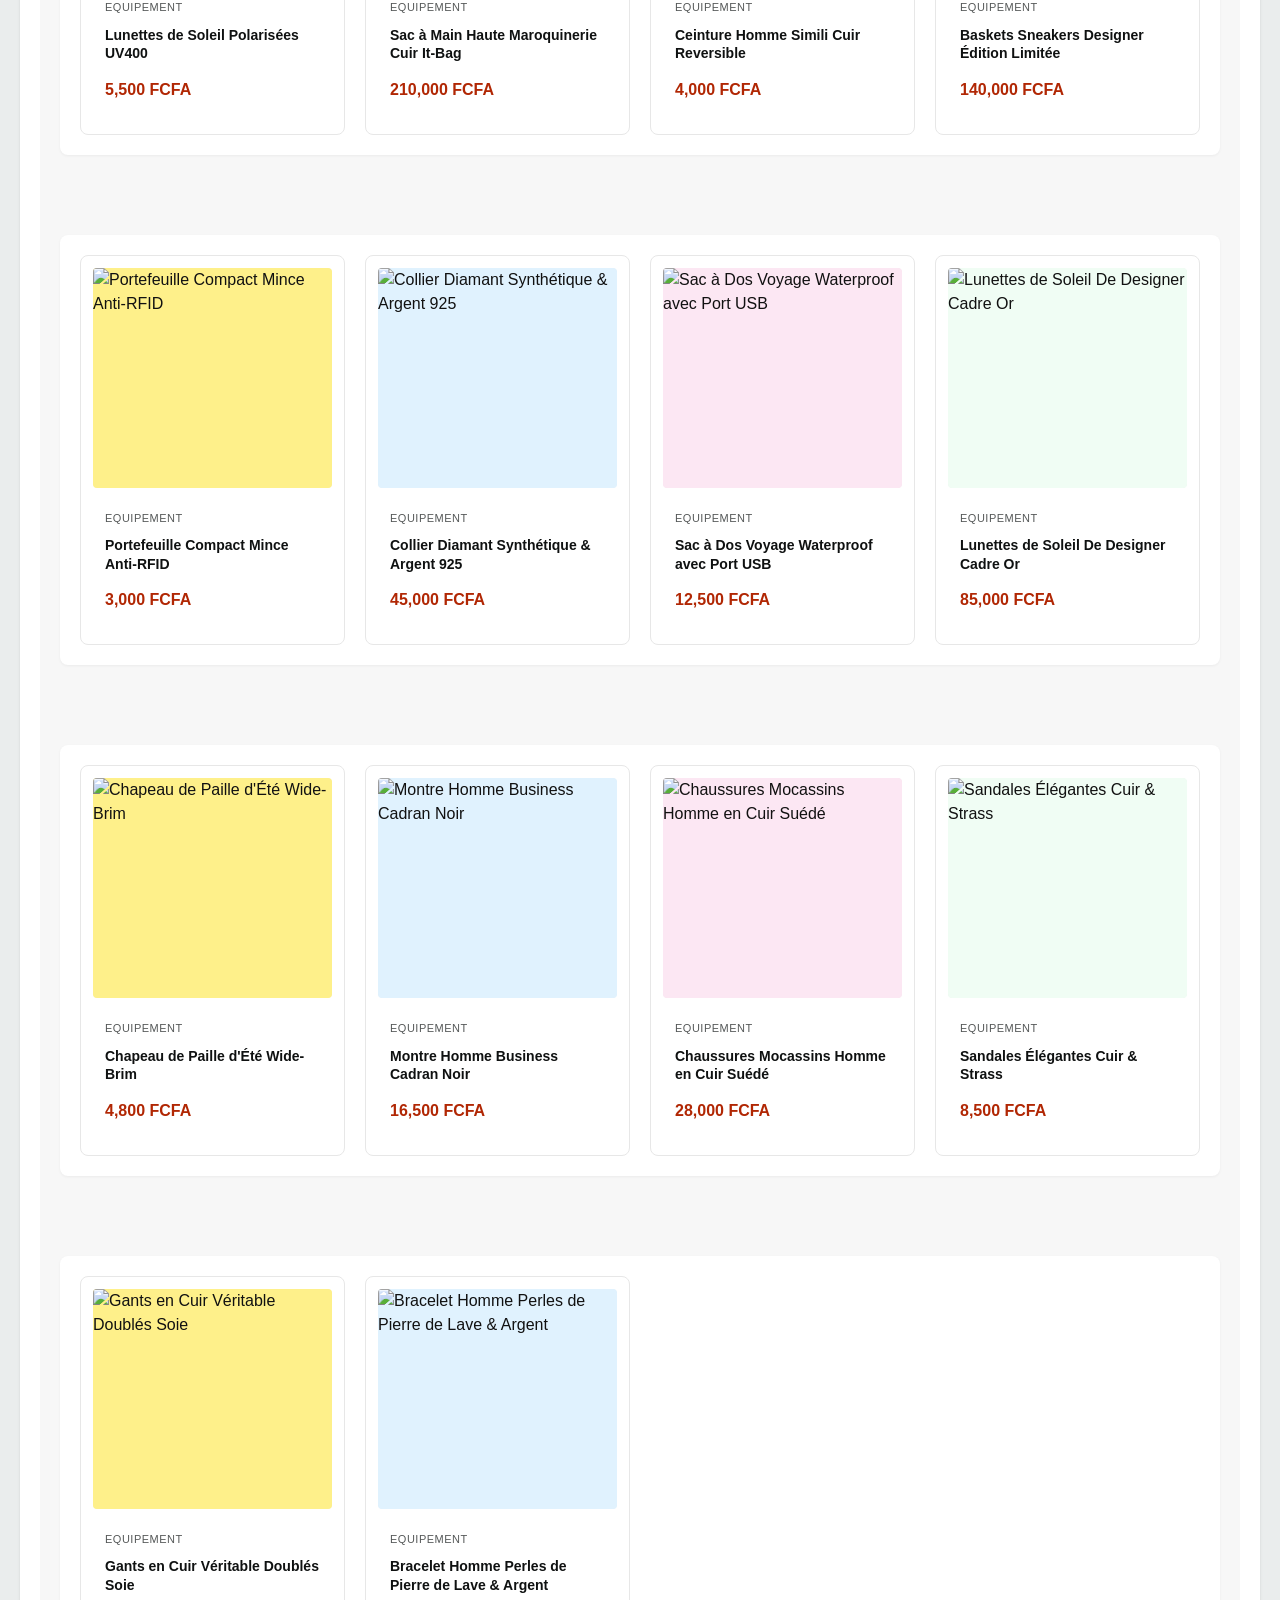
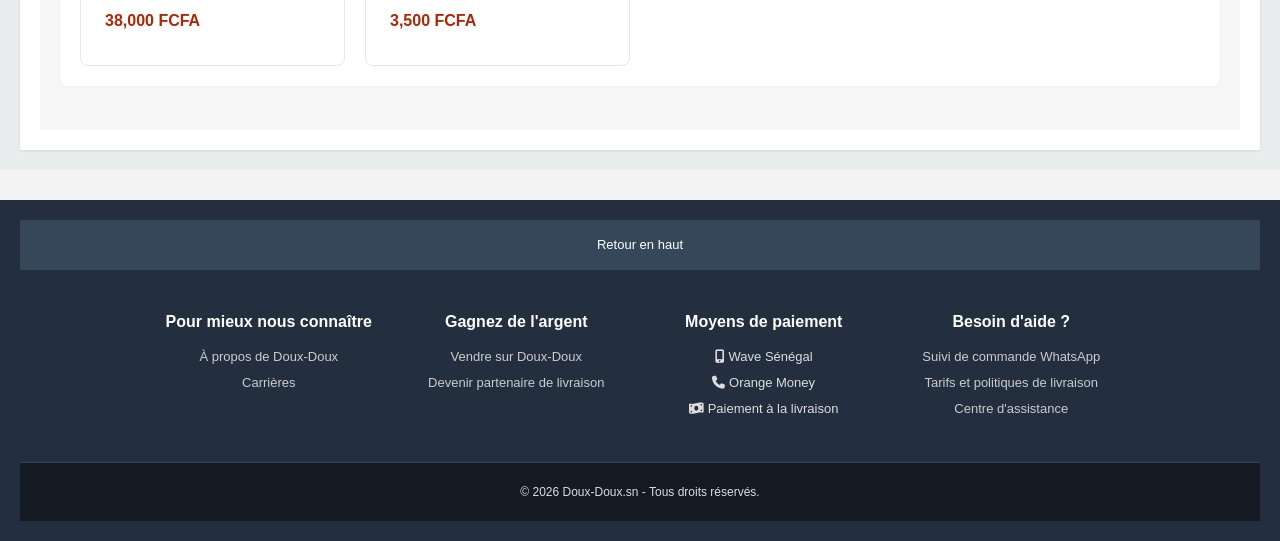
==== commit cc22aaa5: "Update index.html" ====
--- a/index.html
+++ b/index.html
@@ -40,7 +40,7 @@
             
             <hr style="border: 0; border-top: 1px solid #e7e7e7; margin: 10px 0;">
             <h3>Aide et paramètres</h3>
-            <a href="#" onclick="ouvrirInfo('aide'); closeNav()">Votre compte</a>
+            <a href="#" onclick="ouvrirInfo('commandes'); closeNav()">Votre compte</a>
             <a href="#">🇸🇳 Sénégal</a>
             <a href="login.html" onclick="closeNav()">Se connecter</a>
             <a href="https://wa.me/221777226359" target="_blank" onclick="closeNav()"><i class="fab fa-whatsapp" style="color: #25D366; margin-right: 5px;"></i> Suivre ma commande</a>
@@ -104,7 +104,7 @@
                     <img src="https://upload.wikimedia.org/wikipedia/commons/f/fd/Flag_of_Senegal.svg" class="nav-flag" alt="Sénégal" style="width: 20px; height: auto;">
                     <span>SN</span>
                 </div>
-                <div class="nav-orders" onclick="ouvrirInfo('aide')" style="cursor: pointer;">
+                <div class="nav-orders" onclick="ouvrirInfo('commandes')" style="cursor: pointer;">
                     <span class="nav-line-1">Retours</span>
                     <span class="nav-line-2">et Commandes</span>
                 </div>
@@ -152,37 +152,46 @@
                 <a href="#productGrid" onclick="filtrerProduits('Nouveautes')">Dernières Nouveautés</a>
                 <a href="#productGrid" onclick="filtrerProduits('Doux-Doux-Basics')">Doux-Doux Basics</a>
                 <a href="#" onclick="ouvrirInfo('vendre')">Vendre sur Doux-Doux</a>
-                <a href="#" onclick="ouvrirInfo('aide')">Guide de l'acheteur</a>
+                <a href="#" onclick="ouvrirInfo('guide')">Guide de l'acheteur</a>
             </div>
         </div>
     </header>
 
-    <!-- SLIDER D'ACCUEIL PRINCIPAL -->
+    <!-- SLIDER D'ACCUEIL PRINCIPAL (3 CATÉGORIES) -->
     <div id="main-hero-slider" class="slider-container" style="position: relative; width: 100%; height: 320px !important; overflow: hidden; margin-bottom: -100px; z-index: 1; background-color: #eaeded;">
         <div class="slides" style="display: flex; width: 300%; height: 100%; transition: transform 0.5s ease-in-out;" id="sliderSlides">
+            
+            <!-- Slide 1: Mode -->
             <div class="slide" style="width: 33.333%; height: 100% !important; position: relative;">
-                <img src="https://images.unsplash.com/photo-1441986300917-64674bd600d8?auto=format&fit=crop&w=1600&h=500&q=80" alt="Mode" style="width: 100% !important; height: 100% !important; object-fit: cover !important;">
-                <div style="position: absolute; top: 40px; left: 8%; color: #0f172a; max-width: 450px; background: rgba(255,255,255,0.7); padding: 15px; border-radius: 6px;">
+                <img src="https://images.unsplash.com/photo-1441986300917-64674bd600d8?auto=format&fit=crop&w=1600&h=500&q=80" alt="Mode" style="width: 100% !important; height: 100% !important; object-fit: cover !important; object-position: center 30% !important;">
+                <div style="position: absolute; top: 40px; left: 8%; color: #0f172a; max-width: 450px; background: rgba(255,255,255,0.7); padding: 15px; border-radius: 6px; box-shadow: 0 4px 6px rgba(0,0,0,0.05);">
                     <h1 style="font-size: 30px; margin: 0 0 5px 0; font-weight: 800; color: #111827;">Tendances Mode & Style</h1>
                     <p style="font-size: 15px; margin: 0; color: #374151;">Renouvelez votre garde-robe avec nos collections.</p>
                 </div>
             </div>
+
+            <!-- Slide 2: Beauté -->
             <div class="slide" style="width: 33.333%; height: 100% !important; position: relative;">
-                <img src="https://images.unsplash.com/photo-1608248597279-f99d160bfcbc?auto=format&fit=crop&w=1600&h=500&q=80" alt="Beauté" style="width: 100% !important; height: 100% !important; object-fit: cover !important;">
-                <div style="position: absolute; top: 40px; left: 8%; color: #0f172a; max-width: 450px; background: rgba(255,255,255,0.7); padding: 15px; border-radius: 6px;">
+                <img src="https://images.unsplash.com/photo-1608248597279-f99d160bfcbc?auto=format&fit=crop&w=1600&h=500&q=80" alt="Beauté" style="width: 100% !important; height: 100% !important; object-fit: cover !important; object-position: center 30% !important;">
+                <div style="position: absolute; top: 40px; left: 8%; color: #0f172a; max-width: 450px; background: rgba(255,255,255,0.7); padding: 15px; border-radius: 6px; box-shadow: 0 4px 6px rgba(0,0,0,0.05);">
                     <h1 style="font-size: 30px; margin: 0 0 5px 0; font-weight: 800; color: #111827;">Beauté & Soins</h1>
                     <p style="font-size: 15px; margin: 0; color: #374151;">Une sélection exclusive pour votre bien-être au quotidien.</p>
                 </div>
             </div>
+
+            <!-- Slide 3: Accessoires -->
             <div class="slide" style="width: 33.333%; height: 100% !important; position: relative;">
-                <img src="https://images.unsplash.com/photo-1523275335684-37898b6baf30?auto=format&fit=crop&w=1600&h=500&q=80" alt="Accessoires" style="width: 100% !important; height: 100% !important; object-fit: cover !important;">
-                <div style="position: absolute; top: 40px; left: 8%; color: #0f172a; max-width: 450px; background: rgba(255,255,255,0.7); padding: 15px; border-radius: 6px;">
+                <img src="https://images.unsplash.com/photo-1523275335684-37898b6baf30?auto=format&fit=crop&w=1600&h=500&q=80" alt="Accessoires" style="width: 100% !important; height: 100% !important; object-fit: cover !important; object-position: center 30% !important;">
+                <div style="position: absolute; top: 40px; left: 8%; color: #0f172a; max-width: 450px; background: rgba(255,255,255,0.7); padding: 15px; border-radius: 6px; box-shadow: 0 4px 6px rgba(0,0,0,0.05);">
                     <h1 style="font-size: 30px; margin: 0 0 5px 0; font-weight: 800; color: #111827;">Accessoires Tendances</h1>
                     <p style="font-size: 15px; margin: 0; color: #374151;">Montres, bijoux et compléments pour perfectionner votre look.</p>
                 </div>
             </div>
-        </div>
+
+        </div>
+
         <div style="position: absolute; bottom: 0; left: 0; width: 100%; height: 150px; background: linear-gradient(to bottom, transparent, #eaeded); pointer-events: none;"></div>
+
         <button onclick="slidePrecedente()" style="position: absolute; top: 110px; left: 20px; background: transparent; color: #111; border: none; font-size: 35px; cursor: pointer; z-index: 10; padding: 10px;"><i class="fas fa-chevron-left"></i></button>
         <button onclick="slideSuivante()" style="position: absolute; top: 110px; right: 20px; background: transparent; color: #111; border: none; font-size: 35px; cursor: pointer; z-index: 10; padding: 10px;"><i class="fas fa-chevron-right"></i></button>
     </div>
@@ -192,10 +201,11 @@
         
         <!-- CARTES PRINCIPALES -->
         <div id="main-amazon-cards" class="amazon-grid-cards horizontal-scroll-section" style="max-width: 1400px; margin: 0 auto; padding: 0 20px 20px 20px; background-color: #eaeded; position: relative; z-index: 2;">
+            
             <div class="style-card product-card" style="background: #fff; padding: 20px; box-shadow: 0 1px 3px rgba(0,0,0,0.1); border-radius: 8px;">
                 <h3 style="font-size: 21px; margin-bottom: 15px; color: #111; font-weight: 700;">Doux-Doux Basics</h3>
                 <div style="background: #f7f8f8; height: 200px; margin-bottom: 15px; display: flex; align-items: center; justify-content: center; overflow: hidden; border-radius: 6px;">
-                    <img src="https://i.pinimg.com/1200x/b0/94/02/b09402ecfc2c948f2e8782a5a68bdfe2.jpg" alt="T-shirts Basiques Doux-Doux" style="width: 100%; height: 100%; object-fit: cover;">
+                    <img src="https://i.pinimg.com/1200x/b0/94/02/b09402ecfc2c948f2e8782a5a68bdfe2.jpg" alt="T-shirts Basiques Doux-Doux" style="width: 100%; height: 100%; object-fit: cover; object-position: center top;">
                 </div>
                 <a href="#productGrid" onclick="filtrerProduits('Doux-Doux-Basics')" style="color: #007185; text-decoration: none; font-size: 13px; font-weight: bold;">Voir plus</a>
             </div>
@@ -203,7 +213,7 @@
             <div class="style-card product-card" style="background: #fff; padding: 20px; box-shadow: 0 1px 3px rgba(0,0,0,0.1); border-radius: 8px;">
                 <h3 style="font-size: 21px; margin-bottom: 15px; color: #111; font-weight: 700;">Doux-Doux Haul</h3>
                 <div style="background: #f7f8f8; height: 200px; margin-bottom: 15px; display: flex; align-items: center; justify-content: center; overflow: hidden; border-radius: 6px;">
-                    <img src="https://i.pinimg.com/1200x/b8/e8/68/b8e868eb071829bfc1d294ab8ace641b.jpg" alt="Packs Mode Doux-Doux Haul" style="width: 100%; height: 100%; object-fit: cover;">
+                    <img src="https://i.pinimg.com/1200x/b8/e8/68/b8e868eb071829bfc1d294ab8ace641b.jpg" alt="Packs Mode Doux-Doux Haul" style="width: 100%; height: 100%; object-fit: cover; object-position: center top;">
                 </div>
                 <a href="#productGrid" onclick="filtrerProduits('Doux-Doux-Haul')" style="color: #007185; text-decoration: none; font-size: 13px; font-weight: bold;">Découvrir les packs</a>
             </div>
@@ -219,32 +229,213 @@
             <div class="style-card product-card" style="background: #fff; padding: 20px; box-shadow: 0 1px 3px rgba(0,0,0,0.1); border-radius: 8px;">
                 <h3 style="font-size: 21px; margin-bottom: 15px; color: #111; font-weight: 700;">Ventes Flash ⚡</h3>
                 <div style="background: #f7f8f8; height: 200px; margin-bottom: 15px; display: flex; align-items: center; justify-content: center; overflow: hidden; border-radius: 6px;">
-                    <img src="https://images.unsplash.com/photo-1607082348824-0a96f2a4b9da?auto=format&fit=crop&w=600&q=80" alt="Ventes Flash" style="width: 100%; height: 100%; object-fit: cover;">
+                    <img src="https://images.unsplash.com/photo-1607082348824-0a96f2a4b9da?auto=format&fit=crop&w=600&q=80" alt="Ventes Flash Événement" style="width: 100%; height: 100%; object-fit: cover;">
                 </div>
                 <a href="#productGrid" onclick="filtrerProduits('Ventes-Flash')" style="color: #007185; text-decoration: none; font-size: 13px; font-weight: bold;">Profiter des offres</a>
+            </div>
+        </div>
+
+        <!-- RANGÉE DE CARROUSEL HORIZONTAL -->
+        <div class="horizontal-scroll-section">
+            <h2 class="section-title">Meilleures ventes du moment</h2>
+            
+            <div class="scroll-container">
+                <div class="scroll-item">
+                    <img src="https://i.pinimg.com/736x/88/c9/b0/88c9b0ea9e4e7c6cc43401a2ad40f1f1.jpg" alt="mode&beaute">
+                    <p class="product-name">mode</p>
+                    <p class="product-price"></p>
+                </div>
+                
+                <div class="scroll-item">
+                    <img src="https://i.pinimg.com/736x/fc/85/ec/fc85ec89d0c85f9b7441fd15b68e1e3d.jpg" alt="casquettes">
+                    <p class="product-name">casquettes</p>
+                    <p class="product-price"></p>
+                </div>
+
+                <div class="scroll-item">
+                    <img src="https://images.unsplash.com/photo-1572635196237-14b3f281503f?w=200" alt="Lunettes de Soleil">
+                    <p class="product-name">Lunettes Polarisées</p>
+                    <p class="product-price"></p>
+                </div>
+
+                <div class="scroll-item">
+                    <img src="https://i.pinimg.com/1200x/16/26/ad/1626adbfdb78ffee1c87ea8d6b6f8bf2.jpg" alt="lunettes">
+                    <p class="product-name">lunettes de soleil</p>
+                    <p class="product-price"></p>
+                </div>
+                
+                <div class="scroll-item">
+                    <img src="https://i.pinimg.com/1200x/20/0f/03/200f031ddfe44c11fe37bae7353896cf.jpg" alt="Baskets Sport">
+                    <p class="product-name">Baskets Run Comfort</p>
+                    <p class="product-price"></p>
+                </div>
+
+                <div class="scroll-item">
+                    <img src="https://static.wixstatic.com/media/956e87_2d4d743577134e0d8083a1afd057f6fc~mv2.png/v1/fill/w_1000,h_1000,al_c,q_90,enc_avif,quality_auto/956e87_2d4d743577134e0d8083a1afd057f6fc~mv2.png" alt="Beauté et bien-être ">
+                    <p class="product-name">Beauté et bien-être </p>
+                    <p class="product-price"></p>
+                </div>
+
+                <div class="scroll-item">
+                    <img src="https://i.pinimg.com/736x/55/75/4f/55754f21b118cfde8e52c490eecdf264.jpg" alt="accessoires">
+                    <p class="product-name">montre homme</p>
+                    <p class="product-price"></p>
+                </div>
+
+                <div class="scroll-item">
+                    <img src="https://i.pinimg.com/1200x/aa/3c/30/aa3c304a1814fc9b35579e3ccb4459ba.jpg" alt="mode">
+                    <p class="product-name">mode</p>
+                    <p class="product-price"></p>
+                </div>
+
+                <div class="scroll-item">
+                    <img src="https://i.pinimg.com/736x/dd/6f/8e/dd6f8e15d9d0cdac861883f68635292f.jpg" alt="chaussures homme">
+                    <p class="product-name">chaussures homme</p>
+                    <p class="product-price"></p>
+                </div>
+
+                <div class="scroll-item">
+                    <img src="https://i.pinimg.com/736x/19/6a/aa/196aaa7740e1ae0ce8307ebbe3cbad38.jpg" alt="sandales">
+                    <p class="product-name">sandales</p>
+                    <p class="product-price"></p>
+                </div>
+
+                <div class="scroll-item">
+                    <img src="https://i.pinimg.com/736x/b6/e0/9e/b6e09e5c7f64645d63effe981b5e2732.jpg" alt="accessoires">
+                    <p class="product-name">accessoires</p>
+                    <p class="product-price"></p>
+                </div>
             </div>
         </div>
 
         <!-- ZONE COMPLÈTE D'AFFICHAGE DU CATALOGUE -->
         <div style="background: #fff; padding: 20px; box-shadow: 0 1px 3px rgba(0,0,0,0.1); border-radius: 2px; margin-top: 20px;">
             <h2 id="section-title" style="font-size: 22px; margin-bottom: 20px; border-bottom: 1px solid #e7e7e7; padding-bottom: 10px; color: #111; font-weight: 700;">Notre Catalogue Complet</h2>
-            <div id="productGrid" class="product-grid" style="display: grid; grid-template-columns: repeat(auto-fill, minmax(220px, 1fr)); gap: 20px;">
-                <!-- Chargement des articles dynamiques via JS -->
-            </div>
-        </div>
-    </div>
-
-    <!-- MODALE INTERACTIVE SUPPORT (Correction de la fermeture manquante) -->
+            <div id="productGrid" class="product-grid">
+                <!-- Chargement des articles dynamiques -->
+            </div>
+        </div>
+    </div>
+
+    <!-- MODALE DE DÉTAIL DU PRODUIT -->
+    <div id="product-detail-modal" style="display: none; position: fixed; top: 0; left: 0; width: 100%; height: 100%; background: rgba(0,0,0,0.6); z-index: 4000; justify-content: center; align-items: center;">
+        <div style="background: #fff; width: 90%; max-width: 900px; padding: 30px; border-radius: 4px; position: relative; box-shadow: 0 5px 15px rgba(0,0,0,0.3); display: flex; gap: 30px; max-height: 85vh; overflow-y: auto; font-family: sans-serif;">
+            <button onclick="fermerDetailProduit()" style="position: absolute; top: 15px; right: 15px; background: none; border: none; font-size: 28px; cursor: pointer; color: #666;">&times;</button>
+            
+            <div style="flex: 1; display: flex; flex-direction: column; gap: 10px;">
+                <div style="background: #f7f8f8; border-radius: 4px; padding: 15px; display: flex; align-items: center; justify-content: center; height: 350px;">
+                    <img id="modal-product-img" src="" alt="" style="max-width: 100%; max-height: 100%; object-fit: contain;">
+                </div>
+                <div id="modal-thumbnails-container" style="display: flex; gap: 10px; justify-content: center;"></div>
+            </div>
+            
+            <div style="flex: 1.2; display: flex; flex-direction: column; justify-content: space-between;">
+                <div>
+                    <span id="modal-product-badge" style="background: #B12704; color: #fff; padding: 4px 8px; font-size: 11px; font-weight: bold; border-radius: 2px; text-transform: uppercase; display: inline-block; margin-bottom: 10px;">Best-Seller</span>
+                    <h2 id="modal-product-title" style="margin: 0 0 5px 0; font-size: 22px; color: #111; font-weight: 600;">Nom complet de l'article</h2>
+                    <p id="modal-product-category" style="color: #007185; font-size: 13px; margin-bottom: 10px; cursor: pointer;">Visiter la boutique</p>
+                    
+                    <div style="color: #ffa41c; font-size: 14px; margin-bottom: 15px;">
+                        <i class="fas fa-star"></i><i class="fas fa-star"></i><i class="fas fa-star"></i><i class="fas fa-star"></i><i class="fas fa-star-half-alt"></i>
+                        <span style="color: #007185; margin-left: 5px; font-size: 13px;">4.5 sur 5 (87 avis clients)</span>
+                    </div>
+
+                    <hr style="border: 0; border-top: 1px solid #e7e7e7; margin-bottom: 15px;">
+                    
+                    <div style="margin-bottom: 15px;">
+                        <span id="modal-product-price" style="font-size: 26px; color: #B12704; font-weight: 500;">0 FCFA</span>
+                        <span style="font-size: 13px; color: #565959; margin-left: 5px;">sans taxes additionnelles</span>
+                    </div>
+
+                    <div style="margin-bottom: 15px;">
+                        <p style="font-size: 13px; font-weight: bold; margin-bottom: 5px; color: #111;">Taille : <span id="lbl-selected-size" style="font-weight: normal; color: #565959;">Standard</span></p>
+                        <div style="display: flex; gap: 8px;">
+                            <button onclick="document.getElementById('lbl-selected-size').innerText='S'" style="border: 1px solid #adb1b8; padding: 6px 12px; background: #fff; border-radius: 4px; cursor: pointer; font-size: 12px;">S</button>
+                            <button onclick="document.getElementById('lbl-selected-size').innerText='M'" style="border: 1px solid #111; padding: 6px 12px; background: #f7f8f8; border-radius: 4px; cursor: pointer; font-size: 12px; font-weight: bold;">M</button>
+                            <button onclick="document.getElementById('lbl-selected-size').innerText='L'" style="border: 1px solid #adb1b8; padding: 6px 12px; background: #fff; border-radius: 4px; cursor: pointer; font-size: 12px;">L</button>
+                            <button onclick="document.getElementById('lbl-selected-size').innerText='XL'" style="border: 1px solid #adb1b8; padding: 6px 12px; background: #fff; border-radius: 4px; cursor: pointer; font-size: 12px;">XL</button>
+                        </div>
+                    </div>
+
+                    <p id="modal-product-desc" style="font-size: 14px; color: #333; line-height: 1.5; margin-bottom: 20px;">Spécifications complètes...</p>
+                    <p style="color: #008a00; font-weight: bold; font-size: 14px; margin-bottom: 15px;"><i class="fas fa-check-circle"></i> En stock prêt à être expédié</p>
+                </div>
+                
+                <div style="display: flex; flex-direction: column; gap: 8px;">
+                    <button id="modal-add-to-cart-btn" style="background: #ffd814; border: 1px solid #fcd200; border-radius: 20px; padding: 12px; font-weight: bold; cursor: pointer; width: 100%; font-size: 14px;">
+                        Ajouter au panier
+                    </button>
+                    <button id="modal-direct-buy-btn" style="background: #ffa41c; border: 1px solid #ff8f00; border-radius: 20px; padding: 12px; font-weight: bold; cursor: pointer; width: 100%; font-size: 14px; color: #111;">
+                        Acheter maintenant (Paiement Direct)
+                    </button>
+                </div>
+            </div>
+        </div>
+    </div>
+
+    <!-- MODALE TUNNEL DE COMMANDE -->
+    <div id="payment-modal" class="modal" style="display: none; position: fixed; top: 0; left: 0; width: 100%; height: 100%; background: rgba(0,0,0,0.5); z-index: 5000; justify-content: center; align-items: center;">
+        <div class="modal-content" style="font-family: sans-serif; background: #fff; width: 90%; max-width: 500px; padding: 25px; border-radius: 4px; box-shadow: 0 4px 12px rgba(0,0,0,0.2); position: relative;">
+            <span class="close" onclick="closePayment()" style="position: absolute; top: 15px; right: 15px; font-size: 24px; cursor: pointer; color: #666;">&times;</span>
+            <h2 style="font-size: 22px; border-bottom: 1px solid #e7e7e7; padding-bottom: 10px; margin-bottom: 15px; color: #111;"><i class="fas fa-shopping-bag"></i> Passer la commande</h2>
+            
+            <p style="font-size: 14px; color: #333;">Contenu : <span id="modal-product-name" style="font-weight: bold; color: #111;">--</span></p>
+            <p style="font-size: 15px; font-weight: bold; color: #B12704;">Total à régler : <span id="modal-order-total-price">0 FCFA</span></p>
+
+            <div class="delivery-zone" style="margin: 20px 0; border: 1px solid #ddd; padding: 15px; border-radius: 4px; background: #fcfcfc;">
+                <h4 style="margin: 0 0 10px 0; font-size: 14px; color: #111;"><i class="fas fa-truck"></i> Informations de livraison</h4>
+                <input type="text" id="client-name" placeholder="Votre nom complet" style="width: 100%; padding: 10px; border: 1px solid #adb1b8; border-radius: 3px; margin-bottom: 8px; box-sizing: border-box;">
+                <input type="text" id="client-phone" placeholder="Numéro de téléphone (Wave/OM)" style="width: 100%; padding: 10px; border: 1px solid #adb1b8; border-radius: 3px; margin-bottom: 10px; box-sizing: border-box;">
+
+                <select id="select-region" onchange="chargerDepartements()" style="width: 100%; padding: 10px; border: 1px solid #adb1b8; border-radius: 3px; margin-bottom: 5px;">
+                    <option value="">-- Choisir une Région --</option>
+                    <option value="Dakar">Dakar</option>
+                    <option value="Thiès">Thiès</option>
+                    <option value="Diourbel">Diourbel</option>
+                    <option value="Saint-Louis">Saint-Louis</option>
+                    <option value="Fatick">Fatick</option>
+                    <option value="Kaolack">Kaolack</option>
+                    <option value="Ziguinchor">Ziguinchor</option>
+                    <option value="Louga">Louga</option>
+                    <option value="Tambacounda">Tambacounda</option>
+                    <option value="Matam">Matam</option>
+                    <option value="Kolda">Kolda</option>
+                    <option value="Kaffrine">Kaffrine</option>
+                    <option value="Sédhiou">Sédhiou</option>
+                    <option value="Kédougou">Kédougou</option>
+                </select>
+
+                <select id="select-departement" onchange="chargerCommunes()" style="width: 100%; padding: 10px; margin-top: 5px; border: 1px solid #adb1b8; border-radius: 3px; display: none;">
+                    <option value="">-- Département --</option>
+                </select>
+
+                <select id="select-commune" style="width: 100%; padding: 10px; margin-top: 5px; border: 1px solid #adb1b8; border-radius: 3px; display: none;">
+                    <option value="">-- Commune / Quartier --</option>
+                </select>
+            </div>
+
+            <div class="payment-methods" style="display: flex; flex-direction: column; gap: 8px;">
+                <button onclick="finaliserEtEnvoyerCommande('Wave')" class="btn-wave-pay" style="width: 100%; padding: 14px; background-color: #1b9ce5; color: white; border: none; font-weight: bold; border-radius: 4px; cursor: pointer; font-size: 14px;">
+                    <i class="fas fa-mobile-alt"></i> Payer via l'application Wave
+                </button>
+                <button onclick="finaliserEtEnvoyerCommande('Orange Money')" class="btn-om-pay" style="width: 100%; padding: 14px; background-color: #ff6600; color: white; border: none; font-weight: bold; border-radius: 4px; cursor: pointer; font-size: 14px;">
+                    <i class="fas fa-phone"></i> Payer via Code Orange Money (#144#)
+                </button>
+            </div>
+        </div>
+    </div>
+
+    <!-- MODALE INTERACTIVE SUPPORT -->
     <div id="info-modal" class="custom-modal" style="display: none; position: fixed; top: 0; left: 0; width: 100%; height: 100%; background: rgba(0,0,0,0.5); z-index: 5000; justify-content: center; align-items: center;">
         <div class="modal-content" style="background: #fff; width: 90%; max-width: 500px; padding: 25px; border-radius: 8px; position: relative; font-family: sans-serif;">
             <span class="close" onclick="fermerInfoModal()" style="position: absolute; top: 15px; right: 15px; font-size: 24px; cursor: pointer; color: #666;">&times;</span>
             <div id="info-modal-body">
-                <!-- Contenu dynamique -->
-            </div>
-        </div>
-    </div>
-
-    <!-- PIED DE PAGE (FOOTER) -->
+                <!-- Contenu dynamique généré par JavaScript -->
+            </div>
+        </div>
+    </div>
+
+    <!-- PIED DE PAGE (FOOTER AMAZON STYLE) -->
     <footer style="background-color: #232f3e; color: #fff; font-family: sans-serif; margin-top: 30px;">
         <div onclick="window.scrollTo({top: 0, behavior: 'smooth'});" style="background-color: #37475a; color: #fff; text-align: center; padding: 15px 0; cursor: pointer; font-size: 13px;">
             Retour en haut
@@ -286,7 +477,7 @@
         </div>
     </footer>
 
-    <!-- JS de l'application -->
-    <script src="./script.js"></script>
+    <!-- Liaison du fichier JS -->
+    <script src="script.js"></script>
 </body>
 </html>
